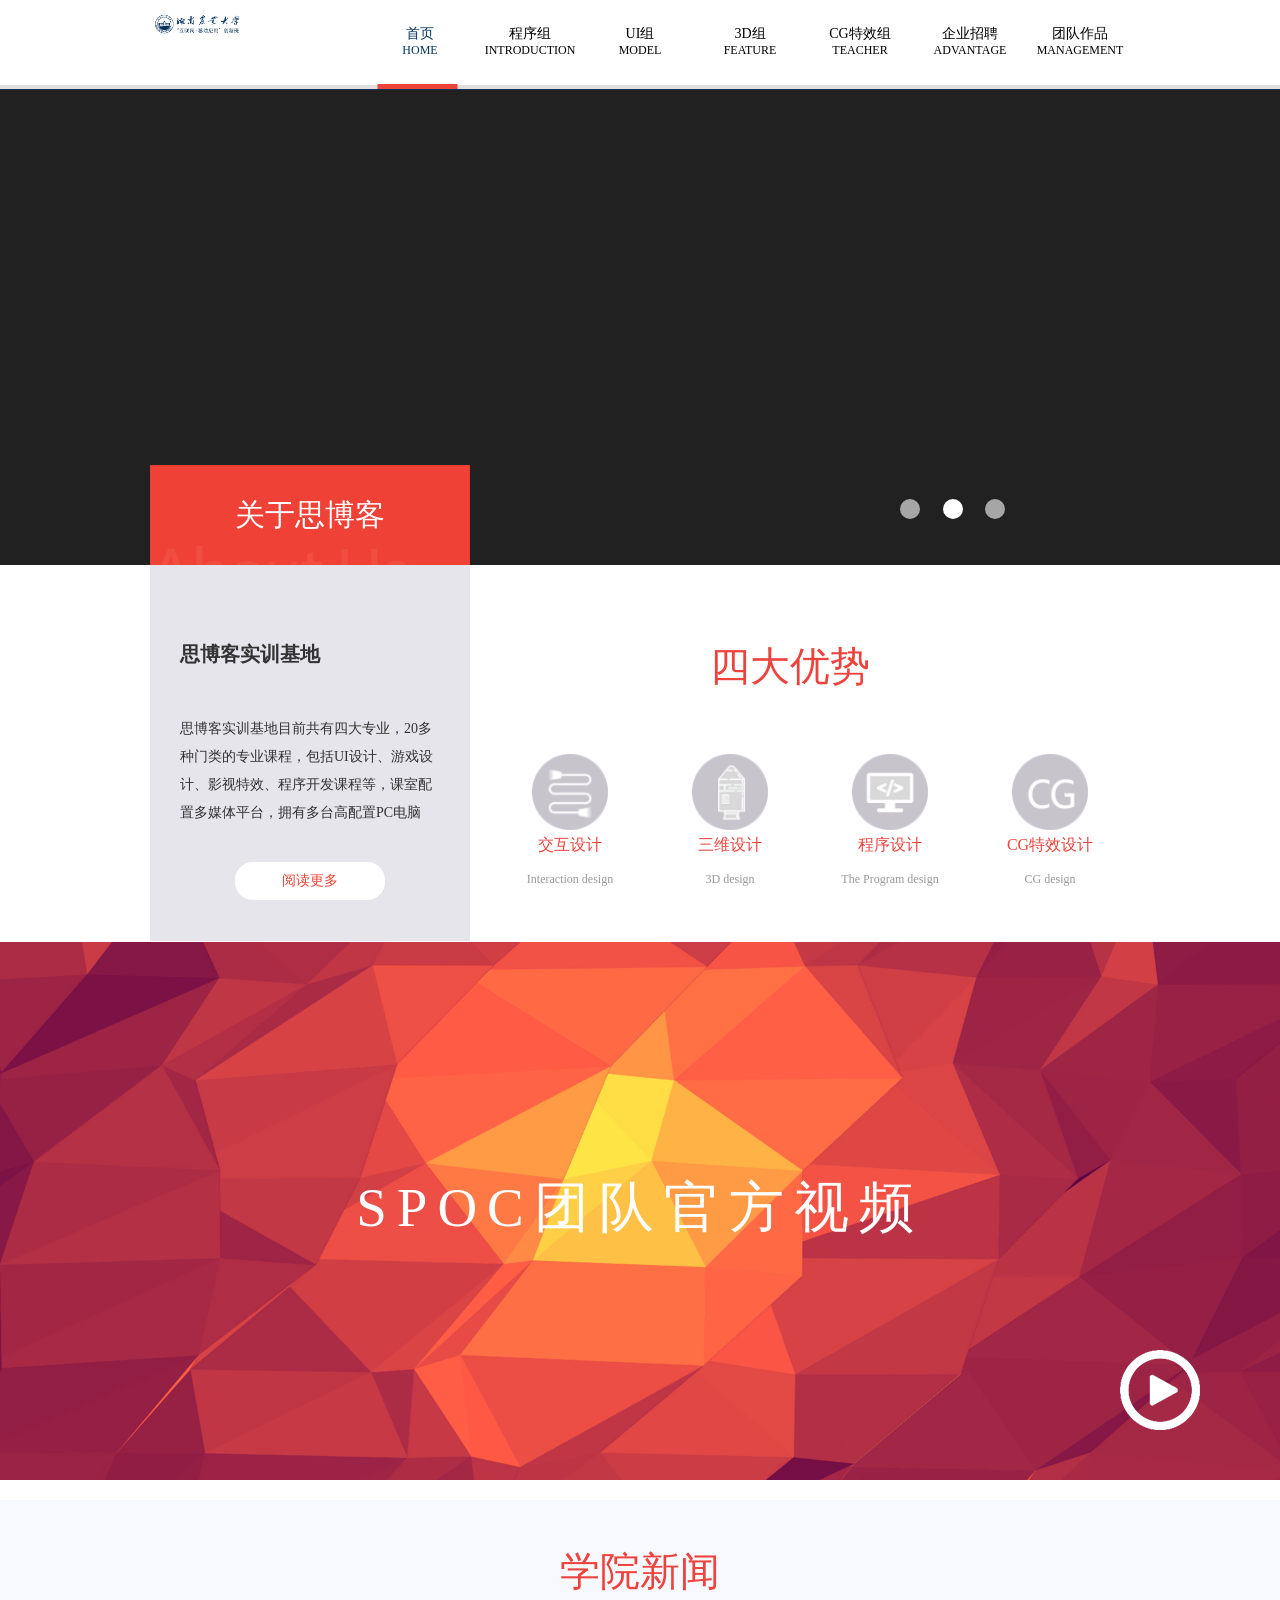
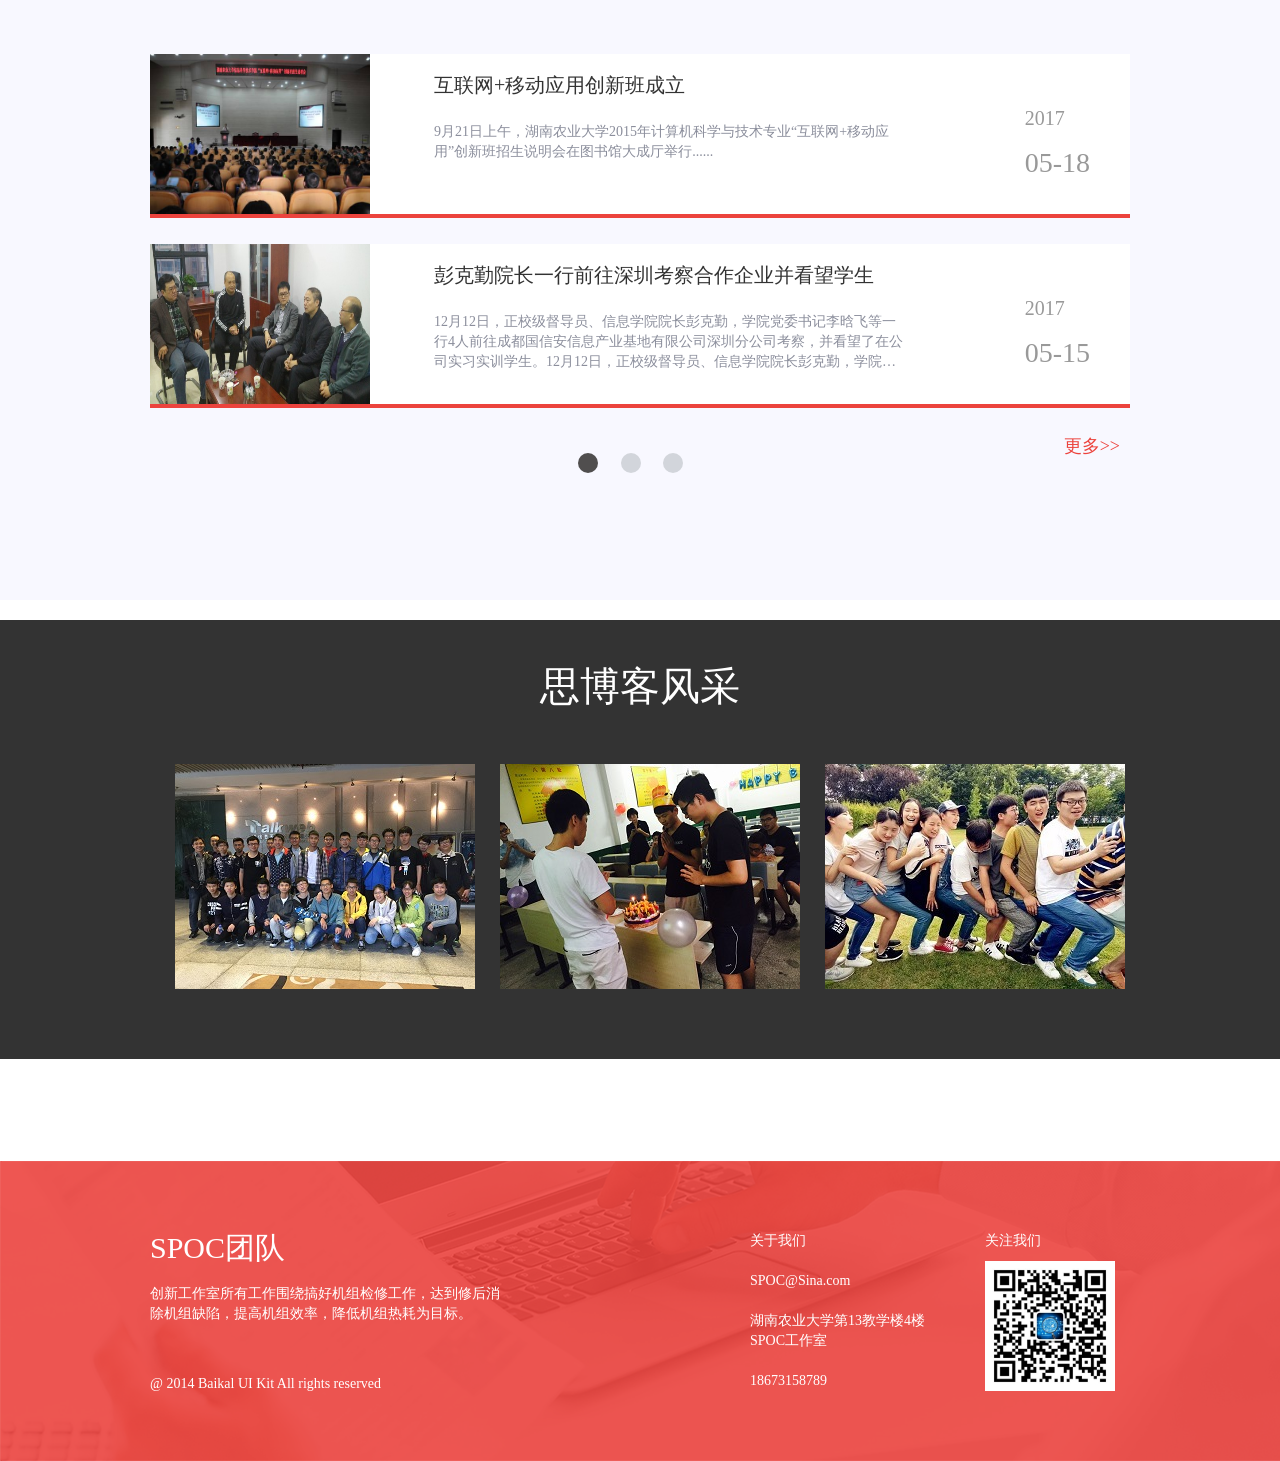
==== HTML页面/index.html @ 995c4d6b "首页（除了六大职称之外）" ====
<!DOCTYPE html>
<html>
	<head>
		<meta charset="utf-8" />
		<title>“互联网+移动应用”创新班</title>
		<link href="css/bootstrap.min.css" type="text/css" rel="stylesheet"/>
		<link href="css/video-js.min.css" type="text/css" rel="stylesheet"/>
		<link href="css/common.css" type="text/css" rel="stylesheet"/>
		<link href="css/index.css" type="text/css" rel="stylesheet"/>
	</head>
	<body>
		<div class="header">

			<div class="Indextitle" id="J_m_nav">
					<div class="cc_c">
					  <div class="logo">
						<div class="logo_bg">						  
							<img src="images/index/logo.png" width="100px">						
						</div>
					  </div>
					  <div class="menu">
						<ul>
						<li>
						  <a class="nav_stop" href="index.html">
							<span class="name_ch">首页</span>
							<span class="name_en">HOME</span>
						  </a>
						</li>
                         <li>
							<a href="#">
							  <span class="name_ch">程序组</span>
							  <span class="name_en">introduction</span>
							</a>
						  </li>
                         <li>
							<a href="#">
							  <span class="name_ch">UI组</span>
							  <span class="name_en">model</span>
							</a>
						  </li>
						<li>
							<a href="#">
							  <span class="name_ch">3D组</span>
							  <span class="name_en">feature</span>
							</a>
						  </li>							
							 <li>
							<a href="#">
						  	  <span class="name_ch">CG特效组</span>
							  <span class="name_en">teacher</span>
							</a>
						  </li>
							 <li>
							<a href="#">
						  	  <span class="name_ch">企业招聘</span>
							  <span class="name_en">advantage</span>
							</a>
						  </li>
							 <li>
							<a href="#">
						  <span class="name_ch">团队作品</span>
							  <span class="name_en">management</span>
							</a>
						  </li>						 
							  </ul>
					  </div>
					  <div class="clear"></div>
					</div>
				</div>
		</div>
        

		<!--图片轮播-->
		<div class="top banner_top_large">
			<div class=" carousel  slide" id="myCarousel">
				<ol class="carousel-indicators">
					<li data-target="#myCarousel" data-slide-to="0" class=""></li>
					<li data-target="#myCarousel" data-slide-to="1" class=""></li>
					<li data-target="#myCarousel" data-slide-to="2" class=""></li>
				</ol>
				<div class="carousel-inner">
					<div class="item  active">
						<a href="#">
							<div style="background-image:url(images/index/haibao.jpg);overflow: hidden"></div>
						</a>
					</div>
					<div class="item">
						<a href="#">
							<div style="background-image:url(images/index/haibao1.png);overflow: hidden"></div>
						</a>
					</div>
					<div class="item">
						<a href="#">
							<div style="background-image:url(images/index/haibao.jpg);overflow: hidden"></div>
						</a>
					</div>
				</div>
			</div>
		</div>
		
		<!--课程体系-->
		<div class="wrap about-hxsd">
			<div class="fl ">
				<div class="text-center aboutus">
					关于思博客
				</div>
				<div class="about-detail">
					<p class="fz20">
						思博客实训基地
					</p>
					<p class="fz14">
						思博客实训基地目前共有四大专业，20多种门类的专业课程，包括UI设计、游戏设计、影视特效、程序开发课程等，课室配置多媒体平台，拥有多台高配置PC电脑
					</p>
					<a href="#" class="radius-link center-block">阅读更多</a>
				</div>
			</div>
		</div>
		<!--<div id="Fadvantage">-->
			<div class="wrap">
				<div class="fr major">
					<h1 class="title1">四大优势</h1>
					<ul class="contentfl">
						<li class="text-center">
							<a href="html/course_feature.html"  >
								<img class="in" src="images/index/1.png" style="width:76px" alt="">
								<p>交互设计</p>
								<p>Interaction design</p>
							</a>
						</li>
						<li class="text-center">
							<a href="html/teaching-model.html"  >
								<img class="in" src="images/index/2.png" style="width:76px" alt="">
								<p>三维设计</p>
								<p>3D design</p>
							</a>
						</li>
						<li class="text-center">
							<a href="html/teachers.html"  >
								<img class="in" src="images/index/3.png" style="width:76px" alt="">
								<p>程序设计</p>
								<p>The Program design</p>
							</a>
						</li>
						<li class="text-center">
							<a href="html/employment.html"  >
								<img class="in" src="images/index/4.png" style="width:76px" alt="">
								<p>CG特效设计</p>
								<p>CG design</p>
							</a>
						</li>
					</ul>
				</div>
			</div>
		<!--</div>-->
		<!--创新班视频-->
		<div class="official-video">
			<div class="wrap text-center">
				<h1 class="title1">SPOC团队官方视频</h1>
				<a class="ma videobt" data-toggle="modal" data-target="#myModal"></a>
			</div>
		</div>
		<!--视频弹出框-->
		<div class="modal fade" id="myModal" tabindex="-1" role="dialog" aria-labelledby="myModalLabel">
		  <div class="modal-dialog" role="document">
			<div class="modal-content">
			  <div class="modal-header" style="border-bottom: none">
				<button type="button" class="close" data-dismiss="modal" aria-label="Close"><span aria-hidden="true">&times;</span></button>
			  </div>
			  <div class="modal-body text-center">
			 	 <div class="playVideo">
			 	 	 <video id="example_video_2" class="video-js vjs-default-skin vjs-big-play-centered vjs-fullscreen-control" controls ="none" width="565" height="410" poster="images/index/video.jpg" data-setup="{}">
					<source id="1" src="images/index/beginv1.0.mp4" type='video/mp4' />
					</video>
			 	 </div>
			  </div>
			</div>
		  </div>
		</div>
		
		
		<!--新闻中心-->
		<div class="campusnews">
			<div class="wrap">
			<h1 class="title1">学院新闻</h1>
			
			<div class=" carousel  slide" id="myCarousel4">
				<ol class="carousel-indicators">
					<li data-target="#myCarousel4" data-slide-to="0" class="active"></li>
					<li data-target="#myCarousel4" data-slide-to="1" class=""></li>
					<li data-target="#myCarousel4" data-slide-to="2" class=""></li>
				</ol>
				
				<div class="carousel-inner">
					<div class="item active">
						<div class="newsunit">
							<a href="html/news_3.html" >
								<img src="images/index/found.jpg" alt="" class="fl">
								<div class="fl news-text">
									<h2>互联网+移动应用创新班成立</h2>
									<p class="ct">
									9月21日上午，湖南农业大学2015年计算机科学与技术专业“互联网+移动应用”创新班招生说明会在图书馆大成厅举行......
									</p>
									
								</div>
								<div class="fr news-date">
									<p>2017</p>
									<p>05-18</p>
								</div>
								<div class="news-bottom"></div>
							</a>
						</div>
						<div class="newsunit">
							<a href="html/news_3.html" >
								<img src="images/index/research.jpg" alt="" class="fl">
								<div class="fl news-text">
									<h2>彭克勤院长一行前往深圳考察合作企业并看望学生</h2>
									<p class="ct">
									12月12日，正校级督导员、信息学院院长彭克勤，学院党委书记李晗飞等一行4人前往成都国信安信息产业基地有限公司深圳分公司考察，并看望了在公司实习实训学生。12月12日，正校级督导员、信息学院院长彭克勤，学院党委书记李晗飞等一行4人前往成都国信安信息产业基地有限公司深圳分公司考察，并看望了在公司实习实训学生。
									</p>
								</div>
								<div class="fr news-date">
									<p>2017</p>
									<p>05-15</p>
								</div>
								<div class="news-bottom"></div>
							</a>
						</div>
					</div>
					<div class="item">
						<div class="newsunit">
							<a href="html/news_3.html" >
								<img src="images/index/found.jpg" alt="" class="fl">
								<div class="fl news-text">
									<h2>互联网+移动应用创新班成立</h2>
									<p class="ct">
									9月21日上午，湖南农业大学2015年计算机科学与技术专业“互联网+移动应用”创新班招生说明会在图书馆大成厅举行......
									</p>
								</div>
								<div class="fr news-date">
									<p>2017</p>
									<p>05-06</p>
								</div>
								<div class="news-bottom"></div>
							</a>
						</div>
						<div class="newsunit">
							<a href="html/news_3.html" >
								<img src="images/index/research.jpg" alt="" class="fl">
								<div class="fl news-text">
									<h2>彭克勤院长一行前往深圳考察合作企业并看望学生</h2>
									<p class="ct">
									12月12日，正校级督导员、信息学院院长彭克勤，学院党委书记李晗飞等一行4人前往成都国信安信息产业基地有限公司深圳分公司考察，并看望了在公司实习实训学生。
									</p>
								</div>
								<div class="fr news-date">
									<p>2017</p>
									<p>05-04</p>
								</div>
								<div class="news-bottom"></div>
							</a>
						</div>
					</div>
					<div class="item">
						<div class="newsunit">
							<a href="html/news_3.html" >
								<img src="images/index/found.jpg" alt="" class="fl">
								<div class="fl news-text">
									<h2>信息学院举办2016年大学生电子商务“创新、创意及fdafas</h2>
									<p class="ct">
									9月21日上午，湖南农业大学2015年计算机科学与技术专业“互联网+移动应用”创新班招生说明会在图书馆大成厅举行......
									</p>
								</div>
								<div class="fr news-date">
									<p>2017</p>
									<p>05-06</p>
								</div>
								<div class="news-bottom"></div>
							</a>
						</div>
						<div class="newsunit">
							<a href="html/news_3.html" >
								<img src="images/index/research.jpg" alt="" class="fl">
								<div class="fl news-text">
									<h2>彭克勤院长一行前往深圳考察合作企业并看望学生</h2>
									<p class="ct">
									12月12日，正校级督导员、信息学院院长彭克勤，学院党委书记李晗飞等一行4人前往成都国信安信息产业基地有限公司深圳分公司考察，并看望了在公司实习实训学生。
									</p>
								</div>
								<div class="fr news-date">
									<p>2017</p>
									<p>05-04</p>
								</div>
								<div class="news-bottom"></div>
							</a>
						</div>
					</div>
				</div>
			</div>
			<div class="fr moreNews"><p><a href="html/news_list.html">更多&gt;&gt;</a></p></div>
		</div>
	</div>

	<!--职位人才-->
	
	<!--班级荣誉-->
	<div class="glory">
		<div class="wrap">
			<h1 class="title1 text-center">思博客风采</h1>
			<div class="contentfl">
				<div class=" carousel  slide" id="myCarousel5">
					<div class="carousel-inner">
						<div class="item  active">
							<div class="imgFloat">
								<img src="images/index/active.jpg" alt="" width="300px" height="225px;">
							</div>
							<div class="imgFloat">
								<img src="images/index/active2.jpg" alt="" width="300px">
							</div>
							<div class="imgFloat">
								<img src="images/index/active3.jpg" alt="" width="300px">
							</div>
						</div>
						<div class="item">
							<div class="imgFloat">
								<img src="images/index/active4.jpg" alt="" width="300px">
							</div>
							<div class="imgFloat">
								<img src="images/index/active5.jpg" alt="" width="300px">
							</div>
							<div class="imgFloat">
								<img src="images/index/active6.jpg" alt="" width="300px">
							</div>
							
						</div>
					</div>
				</div>
			</div>
		</div>
	</div>
	
	<!--页脚-联系我们-->
	<div class="foot">
		<div class="foot_content">
			<div class="foot_team">
				<h2>SPOC团队</h2>
				<p>创新工作室所有工作围绕搞好机组检修工作，达到修后消<br>除机组缺陷，提高机组效率，降低机组热耗为目标。</p>
				<p>@ 2014 Baikal UI Kit All rights reserved</p>
			</div>
			<div class="foot_about">
				<p>关于我们</p>
				<p>SPOC@Sina.com</p>
				<p>湖南农业大学第13教学楼4楼<br>SPOC工作室</p>
				<p>18673158789</p>
			</div>
			<div class="foot_wechart">
				<p>关注我们</p>
				<img src="images/index/ewm.png" width="130px">
			</div>
		</div>
	</div>
	</body>	
	<script src="js/jquery.min.js" type="text/javascript"></script>
	<script src="js/bootstrap.min.js" type="text/javascript"></script>
	<script src="js/video.min.js" type="text/javascript"></script>
	<script src="js/index.js" type="text/javascript"></script>
	<script>
		var myPlayer = videojs("example_video_2");
		$('#myModal').on('show.bs.modal', function (e) {
			myPlayer.player_.requestFullscreen();
			myPlayer.play();
		})
		$('#myModal').on('hidden.bs.modal', function (e) {
				myPlayer.pause();
		})	
	</script>
</html>
---- HTML页面/css/video-js.min.css ----
@charset "UTF-8";.video-js .vjs-big-play-button:before,.video-js .vjs-control:before,.video-js .vjs-modal-dialog,.vjs-modal-dialog .vjs-modal-dialog-content{position:absolute;top:0;left:0;width:100%;height:100%}.video-js .vjs-big-play-button:before,.video-js .vjs-control:before{text-align:center}@font-face{font-family:VideoJS;src:url(../font/1.5.1/VideoJS.eot?#iefix) format("eot")}@font-face{font-family:VideoJS;src:url([data-uri]) format("woff"),url([data-uri]) format("truetype");font-weight:400;font-style:normal}.vjs-icon-play,.video-js .vjs-big-play-button,.video-js .vjs-play-control{font-family:VideoJS;font-weight:400;font-style:normal}.vjs-icon-play:before,.video-js .vjs-big-play-button:before,.video-js .vjs-play-control:before{content:'\f101'}.vjs-icon-play-circle{font-family:VideoJS;font-weight:400;font-style:normal}.vjs-icon-play-circle:before{content:'\f102'}.vjs-icon-pause,.video-js .vjs-play-control.vjs-playing{font-family:VideoJS;font-weight:400;font-style:normal}.vjs-icon-pause:before,.video-js .vjs-play-control.vjs-playing:before{content:'\f103'}.vjs-icon-volume-mute,.video-js .vjs-mute-control.vjs-vol-0,.video-js .vjs-volume-menu-button.vjs-vol-0{font-family:VideoJS;font-weight:400;font-style:normal}.vjs-icon-volume-mute:before,.video-js .vjs-mute-control.vjs-vol-0:before,.video-js .vjs-volume-menu-button.vjs-vol-0:before{content:'\f104'}.vjs-icon-volume-low,.video-js .vjs-mute-control.vjs-vol-1,.video-js .vjs-volume-menu-button.vjs-vol-1{font-family:VideoJS;font-weight:400;font-style:normal}.vjs-icon-volume-low:before,.video-js .vjs-mute-control.vjs-vol-1:before,.video-js .vjs-volume-menu-button.vjs-vol-1:before{content:'\f105'}.vjs-icon-volume-mid,.video-js .vjs-mute-control.vjs-vol-2,.video-js .vjs-volume-menu-button.vjs-vol-2{font-family:VideoJS;font-weight:400;font-style:normal}.vjs-icon-volume-mid:before,.video-js .vjs-mute-control.vjs-vol-2:before,.video-js .vjs-volume-menu-button.vjs-vol-2:before{content:'\f106'}.vjs-icon-volume-high,.video-js .vjs-mute-control,.video-js .vjs-volume-menu-button{font-family:VideoJS;font-weight:400;font-style:normal}.vjs-icon-volume-high:before,.video-js .vjs-mute-control:before,.video-js .vjs-volume-menu-button:before{content:'\f107'}.vjs-icon-fullscreen-enter,.video-js .vjs-fullscreen-control{font-family:VideoJS;font-weight:400;font-style:normal}.vjs-icon-fullscreen-enter:before,.video-js .vjs-fullscreen-control:before{content:'\f108'}.vjs-icon-fullscreen-exit,.video-js.vjs-fullscreen .vjs-fullscreen-control{font-family:VideoJS;font-weight:400;font-style:normal}.vjs-icon-fullscreen-exit:before,.video-js.vjs-fullscreen .vjs-fullscreen-control:before{content:'\f109'}.vjs-icon-square{font-family:VideoJS;font-weight:400;font-style:normal}.vjs-icon-square:before{content:'\f10a'}.vjs-icon-spinner{font-family:VideoJS;font-weight:400;font-style:normal}.vjs-icon-spinner:before{content:'\f10b'}.vjs-icon-subtitles,.video-js .vjs-subtitles-button{font-family:VideoJS;font-weight:400;font-style:normal}.vjs-icon-subtitles:before,.video-js .vjs-subtitles-button:before{content:'\f10c'}.vjs-icon-captions,.video-js .vjs-captions-button{font-family:VideoJS;font-weight:400;font-style:normal}.vjs-icon-captions:before,.video-js .vjs-captions-button:before{content:'\f10d'}.vjs-icon-chapters,.video-js .vjs-chapters-button{font-family:VideoJS;font-weight:400;font-style:normal}.vjs-icon-chapters:before,.video-js .vjs-chapters-button:before{content:'\f10e'}.vjs-icon-share{font-family:VideoJS;font-weight:400;font-style:normal}.vjs-icon-share:before{content:'\f10f'}.vjs-icon-cog{font-family:VideoJS;font-weight:400;font-style:normal}.vjs-icon-cog:before{content:'\f110'}.vjs-icon-circle,.video-js .vjs-mouse-display,.video-js .vjs-play-progress,.video-js .vjs-volume-level{font-family:VideoJS;font-weight:400;font-style:normal}.vjs-icon-circle:before,.video-js .vjs-mouse-display:before,.video-js .vjs-play-progress:before,.video-js .vjs-volume-level:before{content:'\f111'}.vjs-icon-circle-outline{font-family:VideoJS;font-weight:400;font-style:normal}.vjs-icon-circle-outline:before{content:'\f112'}.vjs-icon-circle-inner-circle{font-family:VideoJS;font-weight:400;font-style:normal}.vjs-icon-circle-inner-circle:before{content:'\f113'}.vjs-icon-hd{font-family:VideoJS;font-weight:400;font-style:normal}.vjs-icon-hd:before{content:'\f114'}.vjs-icon-cancel,.video-js .vjs-control.vjs-close-button{font-family:VideoJS;font-weight:400;font-style:normal}.vjs-icon-cancel:before,.video-js .vjs-control.vjs-close-button:before{content:'\f115'}.vjs-icon-replay{font-family:VideoJS;font-weight:400;font-style:normal}.vjs-icon-replay:before{content:'\f116'}.vjs-icon-facebook{font-family:VideoJS;font-weight:400;font-style:normal}.vjs-icon-facebook:before{content:'\f117'}.vjs-icon-gplus{font-family:VideoJS;font-weight:400;font-style:normal}.vjs-icon-gplus:before{content:'\f118'}.vjs-icon-linkedin{font-family:VideoJS;font-weight:400;font-style:normal}.vjs-icon-linkedin:before{content:'\f119'}.vjs-icon-twitter{font-family:VideoJS;font-weight:400;font-style:normal}.vjs-icon-twitter:before{content:'\f11a'}.vjs-icon-tumblr{font-family:VideoJS;font-weight:400;font-style:normal}.vjs-icon-tumblr:before{content:'\f11b'}.vjs-icon-pinterest{font-family:VideoJS;font-weight:400;font-style:normal}.vjs-icon-pinterest:before{content:'\f11c'}.vjs-icon-audio-description{font-family:VideoJS;font-weight:400;font-style:normal}.vjs-icon-audio-description:before{content:'\f11d'}.video-js{display:block;vertical-align:top;box-sizing:border-box;color:#fff;background-color:#000;position:relative;padding:0;font-size:10px;line-height:1;font-weight:400;font-style:normal;font-family:Arial,Helvetica,sans-serif;-webkit-user-select:none;-moz-user-select:none;-ms-user-select:none;user-select:none}.video-js:-moz-full-screen{position:absolute}.video-js:-webkit-full-screen{width:100%!important;height:100%!important}.video-js *,.video-js :before,.video-js :after{box-sizing:inherit}.video-js ul{font-family:inherit;font-size:inherit;line-height:inherit;list-style-position:outside;margin-left:0;margin-right:0;margin-top:0;margin-bottom:0}.video-js.vjs-fluid,.video-js.vjs-16-9,.video-js.vjs-4-3{width:100%;max-width:100%;height:0}.video-js.vjs-16-9{padding-top:56.25%}.video-js.vjs-4-3{padding-top:75%}.video-js.vjs-fill{width:100%;height:100%}.video-js .vjs-tech{position:absolute;top:0;left:0;width:100%;height:100%}body.vjs-full-window{padding:0;margin:0;height:100%;overflow-y:auto}.vjs-full-window .video-js.vjs-fullscreen{position:fixed;overflow:hidden;z-index:1000;left:0;top:0;bottom:0;right:0}.video-js.vjs-fullscreen{width:100%!important;height:100%!important;padding-top:0!important}.video-js.vjs-fullscreen.vjs-user-inactive{cursor:none}.vjs-hidden{display:none!important}.video-js .vjs-offscreen{height:1px;left:-9999px;position:absolute;top:0;width:1px}.vjs-lock-showing{display:block!important;opacity:1;visibility:visible}.vjs-no-js{padding:20px;color:#fff;background-color:#000;font-size:18px;font-family:Arial,Helvetica,sans-serif;text-align:center;width:300px;height:150px;margin:0 auto}.vjs-no-js a,.vjs-no-js a:visited{color:#66A8CC}.video-js .vjs-big-play-button{font-size:3em;line-height:1.5em;height:1.5em;width:3em;display:block;position:absolute;top:10px;left:10px;padding:0;cursor:pointer;opacity:1;border:.06666em solid #fff;background-color:#2B333F;background-color:rgba(43,51,63,.7);-webkit-border-radius:.3em;-moz-border-radius:.3em;border-radius:.3em;-webkit-transition:all .4s;-moz-transition:all .4s;-o-transition:all .4s;transition:all .4s}.vjs-big-play-centered .vjs-big-play-button{top:50%;left:50%;margin-top:-.75em;margin-left:-1.5em}.video-js:hover .vjs-big-play-button,.video-js .vjs-big-play-button:focus{outline:0;border-color:#fff;background-color:#73859f;background-color:rgba(115,133,159,.5);-webkit-transition:all 0s;-moz-transition:all 0s;-o-transition:all 0s;transition:all 0s}.vjs-controls-disabled .vjs-big-play-button,.vjs-has-started .vjs-big-play-button,.vjs-using-native-controls .vjs-big-play-button,.vjs-error .vjs-big-play-button{display:none}.video-js button{background:0 0;border:0;color:inherit;display:inline-block;overflow:visible;font-size:inherit;line-height:inherit;text-transform:none;text-decoration:none;transition:none;-webkit-appearance:none;-moz-appearance:none;appearance:none}.video-js .vjs-control.vjs-close-button{cursor:pointer;height:3em;position:absolute;right:0;top:.5em;z-index:2}.vjs-menu-button{cursor:pointer}.vjs-menu .vjs-menu-content{display:block;padding:0;margin:0;overflow:auto}.vjs-scrubbing .vjs-menu-button:hover .vjs-menu{display:none}.vjs-menu li{list-style:none;margin:0;padding:.2em 0;line-height:1.4em;font-size:1.2em;text-align:center;text-transform:lowercase}.vjs-menu li:focus,.vjs-menu li:hover{outline:0;background-color:#73859f;background-color:rgba(115,133,159,.5)}.vjs-menu li.vjs-selected,.vjs-menu li.vjs-selected:focus,.vjs-menu li.vjs-selected:hover{background-color:#fff;color:#2B333F}.vjs-menu li.vjs-menu-title{text-align:center;text-transform:uppercase;font-size:1em;line-height:2em;padding:0;margin:0 0 .3em;font-weight:700;cursor:default}.vjs-menu-button-popup .vjs-menu{display:none;position:absolute;bottom:0;width:10em;left:-3em;height:0;margin-bottom:1.5em;border-top-color:rgba(43,51,63,.7)}.vjs-menu-button-popup .vjs-menu .vjs-menu-content{background-color:#2B333F;background-color:rgba(43,51,63,.7);position:absolute;width:100%;bottom:1.5em;max-height:15em}.vjs-menu-button-popup:hover .vjs-menu,.vjs-menu-button-popup .vjs-menu.vjs-lock-showing{display:block}.video-js .vjs-menu-button-inline{-webkit-transition:all .4s;-moz-transition:all .4s;-o-transition:all .4s;transition:all .4s;overflow:hidden}.video-js .vjs-menu-button-inline:before{width:2.222222222em}.video-js .vjs-menu-button-inline:hover,.video-js .vjs-menu-button-inline:focus,.video-js .vjs-menu-button-inline.vjs-slider-active,.video-js.vjs-no-flex .vjs-menu-button-inline{width:12em}.video-js .vjs-menu-button-inline.vjs-slider-active{-webkit-transition:none;-moz-transition:none;-o-transition:none;transition:none}.vjs-menu-button-inline .vjs-menu{opacity:0;height:100%;width:auto;position:absolute;left:4em;top:0;padding:0;margin:0;-webkit-transition:all .4s;-moz-transition:all .4s;-o-transition:all .4s;transition:all .4s}.vjs-menu-button-inline:hover .vjs-menu,.vjs-menu-button-inline:focus .vjs-menu,.vjs-menu-button-inline.vjs-slider-active .vjs-menu{display:block;opacity:1}.vjs-no-flex .vjs-menu-button-inline .vjs-menu{display:block;opacity:1;position:relative;width:auto}.vjs-no-flex .vjs-menu-button-inline:hover .vjs-menu,.vjs-no-flex .vjs-menu-button-inline:focus .vjs-menu,.vjs-no-flex .vjs-menu-button-inline.vjs-slider-active .vjs-menu{width:auto}.vjs-menu-button-inline .vjs-menu-content{width:auto;height:100%;margin:0;overflow:hidden}.video-js .vjs-control-bar{display:none;width:100%;position:absolute;bottom:0;left:0;right:0;height:3em;background-color:#2B333F;background-color:rgba(43,51,63,.7)}.vjs-has-started .vjs-control-bar{display:-webkit-box;display:-webkit-flex;display:-ms-flexbox;display:flex;visibility:visible;opacity:1;-webkit-transition:visibility .1s,opacity .1s;-moz-transition:visibility .1s,opacity .1s;-o-transition:visibility .1s,opacity .1s;transition:visibility .1s,opacity .1s}.vjs-has-started.vjs-user-inactive.vjs-playing .vjs-control-bar{visibility:hidden;opacity:0;-webkit-transition:visibility 1s,opacity 1s;-moz-transition:visibility 1s,opacity 1s;-o-transition:visibility 1s,opacity 1s;transition:visibility 1s,opacity 1s}.vjs-controls-disabled .vjs-control-bar,.vjs-using-native-controls .vjs-control-bar,.vjs-error .vjs-control-bar{display:none!important}.vjs-audio.vjs-has-started.vjs-user-inactive.vjs-playing .vjs-control-bar{opacity:1;visibility:visible}@media �screen{.vjs-user-inactive.vjs-playing .vjs-control-bar :before{content:""}}.vjs-has-started.vjs-no-flex .vjs-control-bar{display:table}.video-js .vjs-control{outline:0;position:relative;text-align:center;margin:0;padding:0;height:100%;width:4em;-webkit-box-flex:none;-moz-box-flex:none;-webkit-flex:none;-ms-flex:none;flex:none}.video-js .vjs-control:before{font-size:1.8em;line-height:1.67}.video-js .vjs-control:focus:before,.video-js .vjs-control:hover:before,.video-js .vjs-control:focus{text-shadow:0 0 1em #fff}.video-js .vjs-control-text{border:0;clip:rect(0 0 0 0);height:1px;margin:-1px;overflow:hidden;padding:0;position:absolute;width:1px}.vjs-no-flex .vjs-control{display:table-cell;vertical-align:middle}.video-js .vjs-custom-control-spacer{display:none}.video-js .vjs-progress-control{-webkit-box-flex:auto;-moz-box-flex:auto;-webkit-flex:auto;-ms-flex:auto;flex:auto;display:-webkit-box;display:-webkit-flex;display:-ms-flexbox;display:flex;-webkit-box-align:center;-webkit-align-items:center;-ms-flex-align:center;align-items:center;min-width:4em}.vjs-live .vjs-progress-control{display:none}.video-js .vjs-progress-holder{-webkit-box-flex:auto;-moz-box-flex:auto;-webkit-flex:auto;-ms-flex:auto;flex:auto;-webkit-transition:all .2s;-moz-transition:all .2s;-o-transition:all .2s;transition:all .2s;height:.3em}.video-js .vjs-progress-control:hover .vjs-progress-holder{font-size:1.666666666666666666em}.video-js .vjs-progress-control:hover .vjs-mouse-display:after,.video-js .vjs-progress-control:hover .vjs-play-progress:after{display:block;font-size:.6em}.video-js .vjs-progress-holder .vjs-play-progress,.video-js .vjs-progress-holder .vjs-load-progress,.video-js .vjs-progress-holder .vjs-load-progress div{position:absolute;display:block;height:.3em;margin:0;padding:0;width:0;left:0;top:0}.video-js .vjs-mouse-display:before{display:none}.video-js .vjs-play-progress{background-color:#fff}.video-js .vjs-play-progress:before{position:absolute;top:-.333333333333333em;right:-.5em;font-size:.9em}.video-js .vjs-mouse-display:after,.video-js .vjs-play-progress:after{display:none;position:absolute;top:-3.4em;right:-1.5em;font-size:.9em;color:#000;content:attr(data-current-time);padding:6px 8px 8px;background-color:#fff;background-color:rgba(255,255,255,.8);-webkit-border-radius:.3em;-moz-border-radius:.3em;border-radius:.3em}.video-js .vjs-play-progress:before,.video-js .vjs-play-progress:after{z-index:1}.video-js .vjs-load-progress{background:#bfc7d3;background:rgba(115,133,159,.5)}.video-js .vjs-load-progress div{background:#fff;background:rgba(115,133,159,.75)}.video-js.vjs-no-flex .vjs-progress-control{width:auto}.video-js .vjs-progress-control .vjs-mouse-display{display:none;position:absolute;width:1px;height:100%;background-color:#000;z-index:1}.vjs-no-flex .vjs-progress-control .vjs-mouse-display{z-index:0}.video-js .vjs-progress-control:hover .vjs-mouse-display{display:block}.video-js.vjs-user-inactive .vjs-progress-control .vjs-mouse-display,.video-js.vjs-user-inactive .vjs-progress-control .vjs-mouse-display:after{visibility:hidden;opacity:0;-webkit-transition:visibility 1s,opacity 1s;-moz-transition:visibility 1s,opacity 1s;-o-transition:visibility 1s,opacity 1s;transition:visibility 1s,opacity 1s}.video-js.vjs-user-inactive.vjs-no-flex .vjs-progress-control .vjs-mouse-display,.video-js.vjs-user-inactive.vjs-no-flex .vjs-progress-control .vjs-mouse-display:after{display:none}.video-js .vjs-progress-control .vjs-mouse-display:after{color:#fff;background-color:#000;background-color:rgba(0,0,0,.8)}.video-js .vjs-slider{outline:0;position:relative;cursor:pointer;padding:0;margin:0 .45em;background-color:#73859f;background-color:rgba(115,133,159,.5)}.video-js .vjs-slider:focus{text-shadow:0 0 1em #fff;-webkit-box-shadow:0 0 1em #fff;-moz-box-shadow:0 0 1em #fff;box-shadow:0 0 1em #fff}.video-js .vjs-mute-control,.video-js .vjs-volume-menu-button{cursor:pointer;-webkit-box-flex:none;-moz-box-flex:none;-webkit-flex:none;-ms-flex:none;flex:none}.video-js .vjs-volume-control{width:5em;-webkit-box-flex:none;-moz-box-flex:none;-webkit-flex:none;-ms-flex:none;flex:none;display:-webkit-box;display:-webkit-flex;display:-ms-flexbox;display:flex;-webkit-box-align:center;-webkit-align-items:center;-ms-flex-align:center;align-items:center}.video-js .vjs-volume-bar{margin:1.35em .45em}.vjs-volume-bar.vjs-slider-horizontal{width:5em;height:.3em}.vjs-volume-bar.vjs-slider-vertical{width:.3em;height:5em;margin:1.35em auto}.video-js .vjs-volume-level{position:absolute;bottom:0;left:0;background-color:#fff}.video-js .vjs-volume-level:before{position:absolute;font-size:.9em}.vjs-slider-vertical .vjs-volume-level{width:.3em}.vjs-slider-vertical .vjs-volume-level:before{top:-.5em;left:-.3em}.vjs-slider-horizontal .vjs-volume-level{height:.3em}.vjs-slider-horizontal .vjs-volume-level:before{top:-.3em;right:-.5em}.vjs-volume-bar.vjs-slider-vertical .vjs-volume-level{height:100%}.vjs-volume-bar.vjs-slider-horizontal .vjs-volume-level{width:100%}.vjs-menu-button-popup.vjs-volume-menu-button .vjs-menu{display:block;width:0;height:0;border-top-color:transparent}.vjs-menu-button-popup.vjs-volume-menu-button-vertical .vjs-menu{left:.5em;height:8em}.vjs-menu-button-popup.vjs-volume-menu-button-horizontal .vjs-menu{left:-2em}.vjs-menu-button-popup.vjs-volume-menu-button .vjs-menu-content{height:0;width:0;overflow-x:hidden;overflow-y:hidden}.vjs-volume-menu-button-vertical:hover .vjs-menu-content,.vjs-volume-menu-button-vertical:focus .vjs-menu-content,.vjs-volume-menu-button-vertical.vjs-slider-active .vjs-menu-content,.vjs-volume-menu-button-vertical .vjs-lock-showing .vjs-menu-content{height:8em;width:2.9em}.vjs-volume-menu-button-horizontal:hover .vjs-menu-content,.vjs-volume-menu-button-horizontal:focus .vjs-menu-content,.vjs-volume-menu-button-horizontal .vjs-slider-active .vjs-menu-content,.vjs-volume-menu-button-horizontal .vjs-lock-showing .vjs-menu-content{height:2.9em;width:8em}.vjs-volume-menu-button.vjs-menu-button-inline .vjs-menu-content{background-color:transparent!important}.vjs-poster{display:inline-block;vertical-align:middle;background-repeat:no-repeat;background-position:50% 50%;background-size:contain;cursor:pointer;margin:0;padding:0;position:absolute;top:0;right:0;bottom:0;left:0;height:100%}.vjs-poster img{display:block;vertical-align:middle;margin:0 auto;max-height:100%;padding:0;width:100%}.vjs-has-started .vjs-poster{display:none}.vjs-audio.vjs-has-started .vjs-poster{display:block}.vjs-controls-disabled .vjs-poster{display:none}.vjs-using-native-controls .vjs-poster{display:none}.video-js .vjs-live-control{display:-webkit-box;display:-webkit-flex;display:-ms-flexbox;display:flex;-webkit-box-align:flex-start;-webkit-align-items:flex-start;-ms-flex-align:flex-start;align-items:flex-start;-webkit-box-flex:auto;-moz-box-flex:auto;-webkit-flex:auto;-ms-flex:auto;flex:auto;font-size:1em;line-height:3em}.vjs-no-flex .vjs-live-control{display:table-cell;width:auto;text-align:left}.video-js .vjs-time-control{-webkit-box-flex:none;-moz-box-flex:none;-webkit-flex:none;-ms-flex:none;flex:none;font-size:1em;line-height:3em;min-width:2em;width:auto;padding-left:1em;padding-right:1em}.vjs-live .vjs-time-control{display:none}.video-js .vjs-current-time,.vjs-no-flex .vjs-current-time{display:none}.video-js .vjs-duration,.vjs-no-flex .vjs-duration{display:none}.vjs-time-divider{display:none;line-height:3em}.vjs-live .vjs-time-divider{display:none}.video-js .vjs-play-control{cursor:pointer;-webkit-box-flex:none;-moz-box-flex:none;-webkit-flex:none;-ms-flex:none;flex:none}.vjs-text-track-display{position:absolute;bottom:3em;left:0;right:0;top:0;pointer-events:none}.video-js.vjs-user-inactive.vjs-playing .vjs-text-track-display{bottom:1em}.video-js .vjs-text-track{font-size:1.4em;text-align:center;margin-bottom:.1em;background-color:#000;background-color:rgba(0,0,0,.5)}.vjs-subtitles{color:#fff}.vjs-captions{color:#fc6}.vjs-tt-cue{display:block}video::-webkit-media-text-track-display{-moz-transform:translateY(-3em);-ms-transform:translateY(-3em);-o-transform:translateY(-3em);-webkit-transform:translateY(-3em);transform:translateY(-3em)}.video-js.vjs-user-inactive.vjs-playing video::-webkit-media-text-track-display{-moz-transform:translateY(-1.5em);-ms-transform:translateY(-1.5em);-o-transform:translateY(-1.5em);-webkit-transform:translateY(-1.5em);transform:translateY(-1.5em)}.video-js .vjs-fullscreen-control{cursor:pointer;-webkit-box-flex:none;-moz-box-flex:none;-webkit-flex:none;-ms-flex:none;flex:none}.vjs-playback-rate .vjs-playback-rate-value{font-size:1.5em;line-height:2;position:absolute;top:0;left:0;width:100%;height:100%;text-align:center}.vjs-playback-rate .vjs-menu{width:4em;left:0}.vjs-error .vjs-error-display .vjs-modal-dialog-content{font-size:1.4em;text-align:center}.vjs-error .vjs-error-display:before{color:#fff;content:'X';font-family:Arial,Helvetica,sans-serif;font-size:4em;left:0;line-height:1;margin-top:-.5em;position:absolute;text-shadow:.05em .05em .1em #000;text-align:center;top:50%;vertical-align:middle;width:100%}.vjs-loading-spinner{display:none;position:absolute;top:50%;left:50%;margin:-25px 0 0 -25px;opacity:.85;text-align:left;border:6px solid rgba(43,51,63,.7);box-sizing:border-box;background-clip:padding-box;width:50px;height:50px;border-radius:25px}.vjs-seeking .vjs-loading-spinner,.vjs-waiting .vjs-loading-spinner{display:block}.vjs-loading-spinner:before,.vjs-loading-spinner:after{content:"";position:absolute;margin:-6px;box-sizing:inherit;width:inherit;height:inherit;border-radius:inherit;opacity:1;border:inherit;border-color:transparent;border-top-color:#fff}.vjs-seeking .vjs-loading-spinner:before,.vjs-seeking .vjs-loading-spinner:after,.vjs-waiting .vjs-loading-spinner:before,.vjs-waiting .vjs-loading-spinner:after{-webkit-animation:vjs-spinner-spin 1.1s cubic-bezier(0.6,.2,0,.8) infinite,vjs-spinner-fade 1.1s linear infinite;animation:vjs-spinner-spin 1.1s cubic-bezier(0.6,.2,0,.8) infinite,vjs-spinner-fade 1.1s linear infinite}.vjs-seeking .vjs-loading-spinner:before,.vjs-waiting .vjs-loading-spinner:before{border-top-color:#fff}.vjs-seeking .vjs-loading-spinner:after,.vjs-waiting .vjs-loading-spinner:after{border-top-color:#fff;-webkit-animation-delay:.44s;animation-delay:.44s}@keyframes vjs-spinner-spin{100%{transform:rotate(360deg)}}@-webkit-keyframes vjs-spinner-spin{100%{-webkit-transform:rotate(360deg)}}@keyframes vjs-spinner-fade{0%{border-top-color:#73859f}20%{border-top-color:#73859f}35%{border-top-color:#fff}60%{border-top-color:#73859f}100%{border-top-color:#73859f}}@-webkit-keyframes vjs-spinner-fade{0%{border-top-color:#73859f}20%{border-top-color:#73859f}35%{border-top-color:#fff}60%{border-top-color:#73859f}100%{border-top-color:#73859f}}.vjs-chapters-button .vjs-menu{left:-10em;width:0}.vjs-chapters-button .vjs-menu ul{width:24em}.video-js.vjs-layout-tiny:not(.vjs-fullscreen) .vjs-custom-control-spacer{-webkit-box-flex:auto;-moz-box-flex:auto;-webkit-flex:auto;-ms-flex:auto;flex:auto}.video-js.vjs-layout-tiny:not(.vjs-fullscreen).vjs-no-flex .vjs-custom-control-spacer{width:auto}.video-js.vjs-layout-tiny:not(.vjs-fullscreen) .vjs-current-time,.video-js.vjs-layout-tiny:not(.vjs-fullscreen) .vjs-time-divider,.video-js.vjs-layout-tiny:not(.vjs-fullscreen) .vjs-duration,.video-js.vjs-layout-tiny:not(.vjs-fullscreen) .vjs-remaining-time,.video-js.vjs-layout-tiny:not(.vjs-fullscreen) .vjs-playback-rate,.video-js.vjs-layout-tiny:not(.vjs-fullscreen) .vjs-progress-control,.video-js.vjs-layout-tiny:not(.vjs-fullscreen) .vjs-mute-control,.video-js.vjs-layout-tiny:not(.vjs-fullscreen) .vjs-volume-control,.video-js.vjs-layout-tiny:not(.vjs-fullscreen) .vjs-volume-menu-button,.video-js.vjs-layout-tiny:not(.vjs-fullscreen) .vjs-chapters-button,.video-js.vjs-layout-tiny:not(.vjs-fullscreen) .vjs-captions-button,.video-js.vjs-layout-tiny:not(.vjs-fullscreen) .vjs-subtitles-button{display:none}.video-js.vjs-layout-x-small:not(.vjs-fullscreen) .vjs-current-time,.video-js.vjs-layout-x-small:not(.vjs-fullscreen) .vjs-time-divider,.video-js.vjs-layout-x-small:not(.vjs-fullscreen) .vjs-duration,.video-js.vjs-layout-x-small:not(.vjs-fullscreen) .vjs-remaining-time,.video-js.vjs-layout-x-small:not(.vjs-fullscreen) .vjs-playback-rate,.video-js.vjs-layout-x-small:not(.vjs-fullscreen) .vjs-mute-control,.video-js.vjs-layout-x-small:not(.vjs-fullscreen) .vjs-volume-control,.video-js.vjs-layout-x-small:not(.vjs-fullscreen) .vjs-volume-menu-button,.video-js.vjs-layout-x-small:not(.vjs-fullscreen) .vjs-chapters-button,.video-js.vjs-layout-x-small:not(.vjs-fullscreen) .vjs-captions-button,.video-js.vjs-layout-x-small:not(.vjs-fullscreen) .vjs-subtitles-button{display:none}.video-js.vjs-layout-small:not(.vjs-fullscreen) .vjs-current-time,.video-js.vjs-layout-small:not(.vjs-fullscreen) .vjs-time-divider,.video-js.vjs-layout-small:not(.vjs-fullscreen) .vjs-duration,.video-js.vjs-layout-small:not(.vjs-fullscreen) .vjs-remaining-time,.video-js.vjs-layout-small:not(.vjs-fullscreen) .vjs-playback-rate,.video-js.vjs-layout-small:not(.vjs-fullscreen) .vjs-mute-control,.video-js.vjs-layout-small:not(.vjs-fullscreen) .vjs-volume-control,.video-js.vjs-layout-small:not(.vjs-fullscreen) .vjs-chapters-button,.video-js.vjs-layout-small:not(.vjs-fullscreen) .vjs-captions-button,.video-js.vjs-layout-small:not(.vjs-fullscreen) .vjs-subtitles-button{display:none}.vjs-caption-settings{position:relative;top:1em;background-color:#2B333F;background-color:rgba(43,51,63,.75);color:#fff;margin:0 auto;padding:.5em;height:15em;font-size:12px;width:40em}.vjs-caption-settings .vjs-tracksettings{top:0;bottom:2em;left:0;right:0;position:absolute;overflow:auto}.vjs-caption-settings .vjs-tracksettings-colors,.vjs-caption-settings .vjs-tracksettings-font{float:left}.vjs-caption-settings .vjs-tracksettings-colors:after,.vjs-caption-settings .vjs-tracksettings-font:after,.vjs-caption-settings .vjs-tracksettings-controls:after{clear:both}.vjs-caption-settings .vjs-tracksettings-controls{position:absolute;bottom:1em;right:1em}.vjs-caption-settings .vjs-tracksetting{margin:5px;padding:3px;min-height:40px}.vjs-caption-settings .vjs-tracksetting label{display:block;width:100px;margin-bottom:5px}.vjs-caption-settings .vjs-tracksetting span{display:inline;margin-left:5px}.vjs-caption-settings .vjs-tracksetting>div{margin-bottom:5px;min-height:20px}.vjs-caption-settings .vjs-tracksetting>div:last-child{margin-bottom:0;padding-bottom:0;min-height:0}.vjs-caption-settings label>input{margin-right:10px}.vjs-caption-settings input[type=button]{width:40px;height:40px}.video-js .vjs-modal-dialog{background:rgba(0,0,0,.8);background:-webkit-linear-gradient(-90deg,rgba(0,0,0,.8),rgba(255,255,255,0));background:linear-gradient(180deg,rgba(0,0,0,.8),rgba(255,255,255,0))}.vjs-modal-dialog .vjs-modal-dialog-content{font-size:1.2em;line-height:1.5;padding:20px 24px;z-index:1}
---- HTML页面/css/common.css ----
body {
    font-family: "Microsoft Yahei";
    font-size: 14px;
    line-height: 1.42857143;
	color: #333;}
a {
	transition:all 0.3s;
	text-decoration:none;
	color:#333333;
}
a:active, a:hover {
	outline: 0;
	color:#ec433d;
	text-decoration: underline;
    transition:all 0.3s;
}
a:hover{
	text-decoration: none;
}
.header {
    background: #fff;
    height: 85px;
}

.fr {
    float: right;
}
.fl{
	float: left;
}
ul {
    list-style: none;
}
.flul li, .contentfl li {
    float: left;
}
.top{
	margin: auto;
	background: #212121;
	line-height: 40px;
}
.Indextitle { 
	width: 100%; 
	height: 90px; 
	margin: 0 auto; 
	background: rgba(255, 255,255, 0.65)!important; 
	filter: Alpha(opacity=85); background: #fff; /*　使用IE专属滤镜实现IE背景透明*/ 
	position: absolute; 
	z-index: 999;  
	border-bottom: 1px solid #02335b; 
}
.cc_c { 
	width:980px; 
	height: auto; 
	margin: 0 auto; 
}
.welcome { 
	width: auto; 
	float: left; 
	line-height: 40px; 
	font-size: 12px; 
	color: #fff; 
}
.call_header { 
	width: auto; 
	float: right; 
	text-align: right; 
	font-size: 14px; 
	line-height: 40px; 
	color: #fff; 
}
.call_header b { 
	color: #0585ea; 
}
.logo { 
	float: left; 
	position: relative; 
	padding-top: 10px;
}
.menu { 
	float: right; 
}
.menu ul { 
	margin: 0px;
	padding: 0px; 
}
.menu ul li { 
	width: 110px; 
	height: 110px; 
	float: left; 
	padding: 0px; 
}
.menu ul li a:link, .menu ul li a:visited { 
	width: 115px; 
	height: 89px; 
	color: #000; 
	display: block; 
	padding: 20px 0px; 
}
.menu ul li a:hover, .menu ul li .nav_stop { 
	width: 115px; 
	height: 89px; 
	padding: 20px 0px;
	background:url(../images/menu_hover_bg.png) bottom no-repeat;
	color: #02335b !important; 
	display: block; 
}
.menu ul li span { 
	width: 120px; 
	float: left; 
	text-align: center; 
	padding-top: 6px; 
}
.name_ch { 
	width: 120px; 
	height: 16px; 
	line-height: 16px; 
	padding-top: 60px; 
	font-size: 14px; 
}
.name_en { 
	width: 120px; 
	height: 16px; 
	line-height: 16px; 
	font-size: 12px;
	text-transform:Uppercase; 	
}
#J_m_nav{
	 background:rgba(255, 255,255, 0.85)!important;
     filter:Alpha(opacity=85); background:#fff;
}
.nav_fixed { 
	height: 90px; 
	position: fixed; 
	background: rgba(255, 255,255, 1)!important; 
	filter: Alpha(opacity=100); background: #fff; /*　使用IE专属滤镜实现IE背景透明*/ 
	}
---- HTML页面/css/index.css ----
.about-hxsd {
    position: relative;
}
.about-hxsd .fl {
    position: absolute;
    top: -100px;
    left: 0;
    width: 320px;
}
.hoverimg:hover .on{
	display: inline;
}
.hoverimg:hover .in{
	display: none;
}
#Fadvantage{
	color: #fff;
	width: 100%;
	height: 370px;
	background: url(../images/index/adbg.png);
}
.wrap {
    width: 980px;
    margin: 0 auto;
    zoom: 1;
}
.wrap::after{
	clear: both;
	content: ".";
	display: block;
	height: 0;
	visibility: hidden;
}
.about-hxsd .aboutus {
    width: 320px;
    height: 100px;
    background: url(../images/index/aboutus.png);
    color: #fff;
    font-size: 30px;
    line-height: 100px;
}
.about-hxsd .about-detail {
    box-sizing: border-box;
    padding: 75px 30px 5px;
    background: #e7e5ec;
	height: 376px;
}
.radius-link {
    border-radius: 18px;
    width: 150px;
    height: 38px;
    line-height: 38px;
    text-align: center;
    display: block;
    background: #fff;
    color: #ef4136;
	margin-top: 30px;
}
.about-hxsd .radius-link:hover{
	background: #ef4136;
	color: #fff;
}
.major {
    width: 680px;
    padding: 0 0 88px 0;
}
.major .title1 {
	 font-family: "Microsoft Yahei";
    padding: 60px 0 0 0;
}
.major li p:nth-of-type(1) {
	color: #ec433d;
    font-size: 16px;
    padding: 4px 0;
}
.major li p:nth-of-type(2) {
    font-size: 12px;
    color: #999;
}
.title1 {
	 font-family: "Microsoft Yahei";
	color: #ec433d;
    font-size: 40px;
    text-align: center;
}
.major li {
	font-family: "Microsoft Yahei";
    width: 160px;
    margin: 55px 0 0 0px;
    height: 100px;
}
/*.major li a{
   color: #fff;
}*/
.flul li, .contentfl li {
    float: left;
}
.fz20{
	font-size: 20px;
	font-weight: bold;
}
.about-hxsd .about-detail .fz14 {
    line-height: 28px;
    padding: 36px 0 5px;
}
.about-hxsd .about-detail .fz16 {
    line-height: 28px;
    padding-bottom: 10px;
	text-align: right;
}
.about-hxsd .about-detail .fz16 a{
    color: #ec433d;
}
.official-video {
    background: center top;
	background-size: cover;
	background-image: url(../images/index/BG.png);
    width: 100%;
    height: 538px;
	position: relative;
}
.official-video .wrap {
    padding: 176px;
}
.official-video .title1 {
    font-size: 55px;
	letter-spacing: 10px;
    color: #fff;
    line-height: 140px;
}
.official-video a {
	position: absolute;
	right: 80px;
	bottom: 50px;
    display: block;
    width: 80px;
    height: 80px;
    background: url(../images/index/videobt1.png);
    cursor: pointer;
}
.ma {
    margin: 0 auto;
}
a{
    color: #333;
    text-decoration: none;
}
a:hover{
	text-decoration: none;
}
.hoverimg .on{
	display: none;
}
.campusnews{
	background:#f8f8ff;
	padding: 0 0 130px 0;
}
.campusnews .title1{
	padding: 50px 0;
}
.newsunit{
	height: 160px;
	background: #fff;
	position: relative;
	margin-bottom: 30px;
}
.newsunit img{
	width: 220px;
	height: 160px;
	margin-right: 64px;
}
.newsunit .news-text{
	width: 470px;
}
.newsunit .news-text h2{
	color: #333;
	font-size: 20px;
	overflow: hidden;
    white-space: nowrap;
    text-overflow: ellipsis;
}
.newsunit .news-text p{
	color: #8b8e9c;
	padding: 16px 0 0 0;
}
.newsunit .fr{
	margin:50px 40px 0 0;
	color: #fff;
}
.newsunit .news-date p:nth-of-type(1){
	font-size: 20px;
	color:#999999;
}
.newsunit .news-date p:nth-of-type(2){
	font-size: 28px;
	color: #999999;
}
.newsunit .news-bottom{
	height: 4px;
	background: #ec433d;
	width: 100%;
	top: 160px;
	position: absolute;
}
.newsunit:hover .news-bottom{
	animation:slideLeft 1s;
	animation-fill-mode: forwards;
}
@keyframes slideLeft{
	from{width:0;}to{width:100%;}
}
.campusnews .carousel-indicators{
	bottom: -55px;
}
.campusnews .carousel-indicators li{
	width: 20px;
	height: 20px;
	margin:0 19px 0 0;
	background:#d2d5db;
	border: 0;}
.campusnews .carousel-indicators .active{
	background: #504e4e;
}

.glory {
    background: #333333 none repeat scroll 0 0;
    padding: 0 0 70px;
}
.glory .title1 {
    color: #fff;
    padding: 45px 0;
}

.clear {
    display: block;
}
.banner_top_large .carousel{
	overflow: hidden;
	height: 480px;
	min-width: 100%;
	text-align: center;
}
.banner_top_large .carousel-inner>.item>img,.banner_top_large .carousel-inner>.item>a>img{
	height: 100%;
}
.banner_top_large .carousel-inner{
	height:480px;
}
.banner_top_large .carousel-inner .item div{
	background-position: center bottom;
	height: 480px;
	display: block;
	background-repeat: no-repeat;
	overflow: hidden;
}
.banner_top_large .carousel-indicators{
	text-align: right;
}
.banner_top_large .carousel-indicators li{
	width: 20px;
	height: 20px;
	background:rgba(255,255,255,.6);
	border: 0;
	border-radius: 50%;
	margin:0  19px 0 0;
	text-indent: 0;
}
.banner_top_large .carousel-indicators .active{
	background: #fff;
}
.banner_top_large .carousel ol li{
	*display: inline;
}
.imgFloat{
	float: left;
	margin-left: 25px;
}

.playVideo{
	margin: 0 auto;
	margin-bottom: 30px;
}
.environment{
	width: 1000px;
	height: 480px;
}
.learnRow{
	clear: both;
}
.learnRow div{
	width: 200px;
	height: 160px;
	margin: 0px;
	padding: 0px;
	border: none;
	float: left;
}
.moreNews{
	margin-right: 10px;
}
.moreNews a{
	color: #ec433d;
	font-size: 18px;
}
.waiting{
	height: 112px;
	line-height: 112px;
	padding-left: 40px;
}
.ct{
	overflow:hidden; 
	text-overflow:ellipsis;
	display:-webkit-box; 
	-webkit-box-orient:vertical;
	-webkit-line-clamp:3; 
}
.foot{
	width: 100%;
	height: 300px;
	background: url(../images/index/foot.png);
	background-size: cover;
	margin-top: 8%;
}
.foot_content{
	text-align: left;
	padding-top: 50px;
	width: 980px;
	margin: auto;
	color: #fff;
}
.foot_content p{
	margin-top: 20px;
}
.foot_team{
	float: left;
}
.foot_team p:nth-of-type(2){
	margin-top: 50px;
}
.foot_about{
	float: left;
	margin-left: 250px;
}
.foot_wechart{
	float: left;
	margin-left: 60px;
}
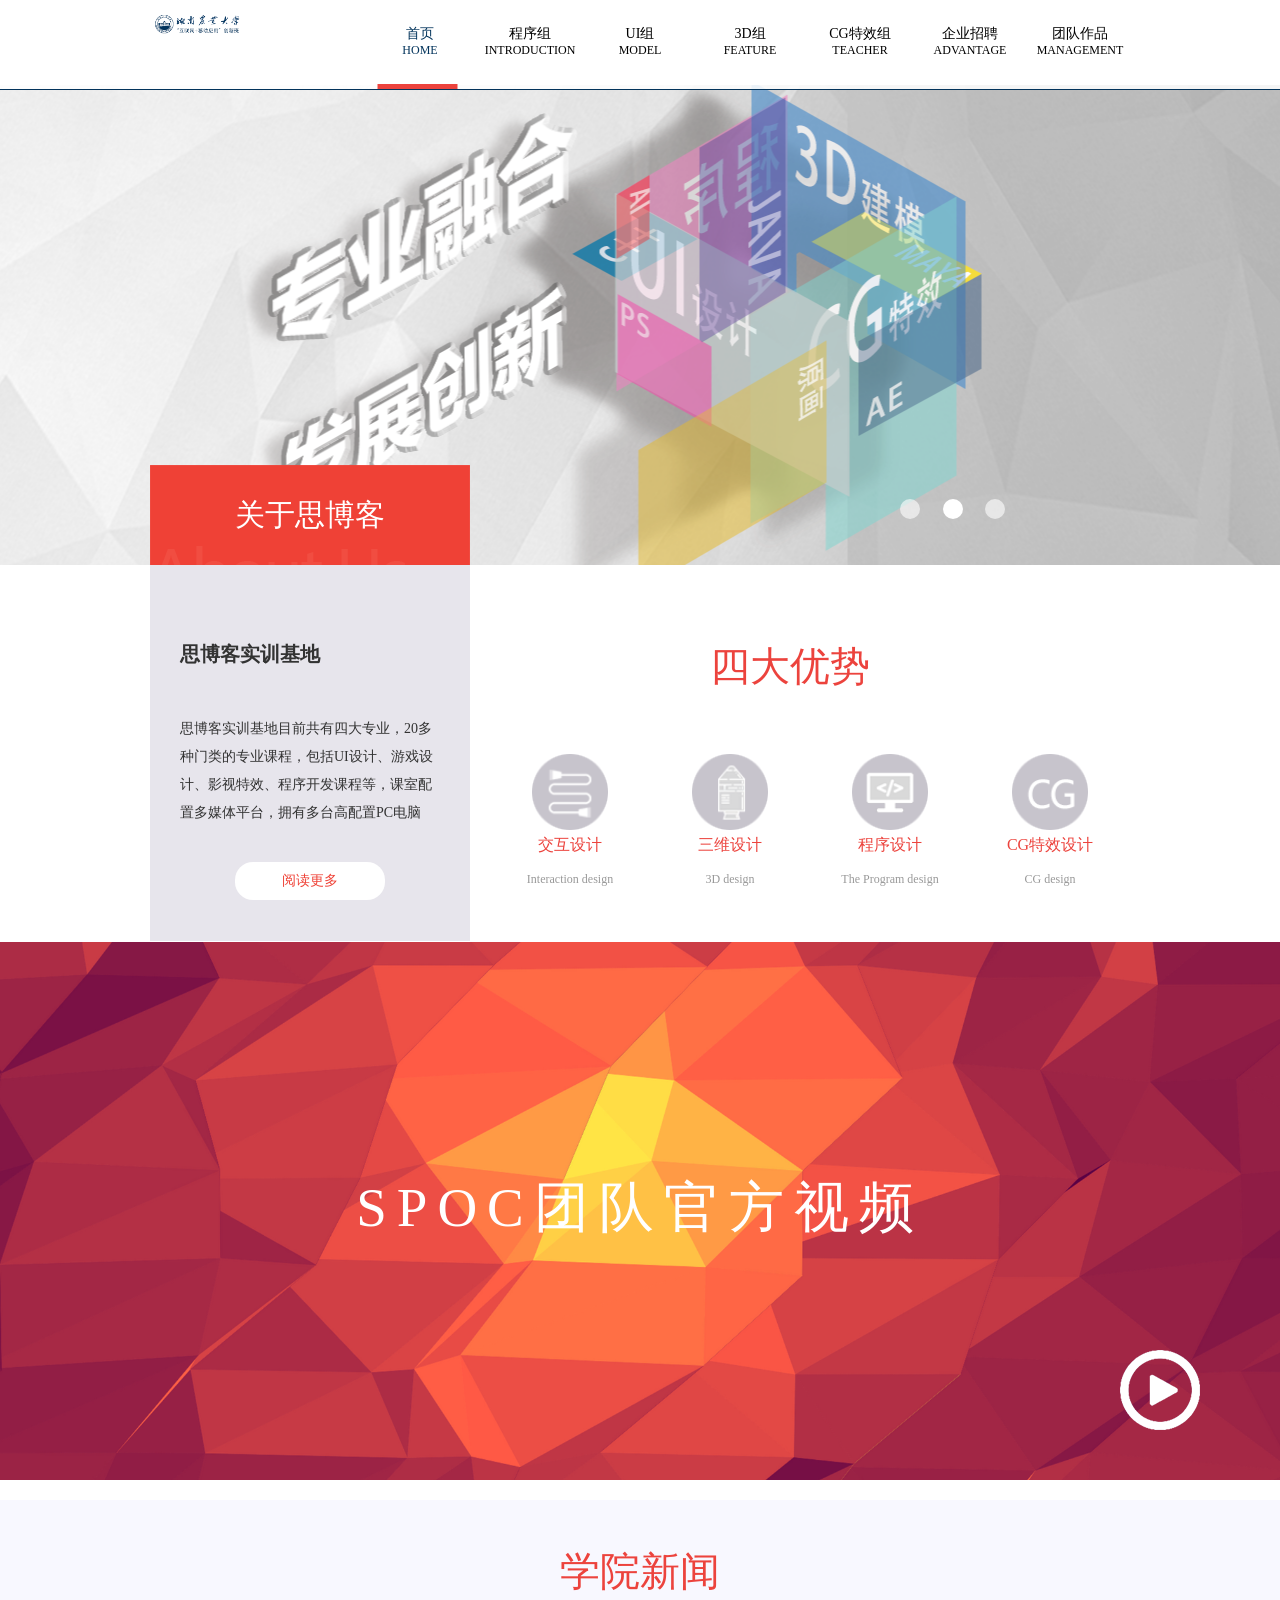
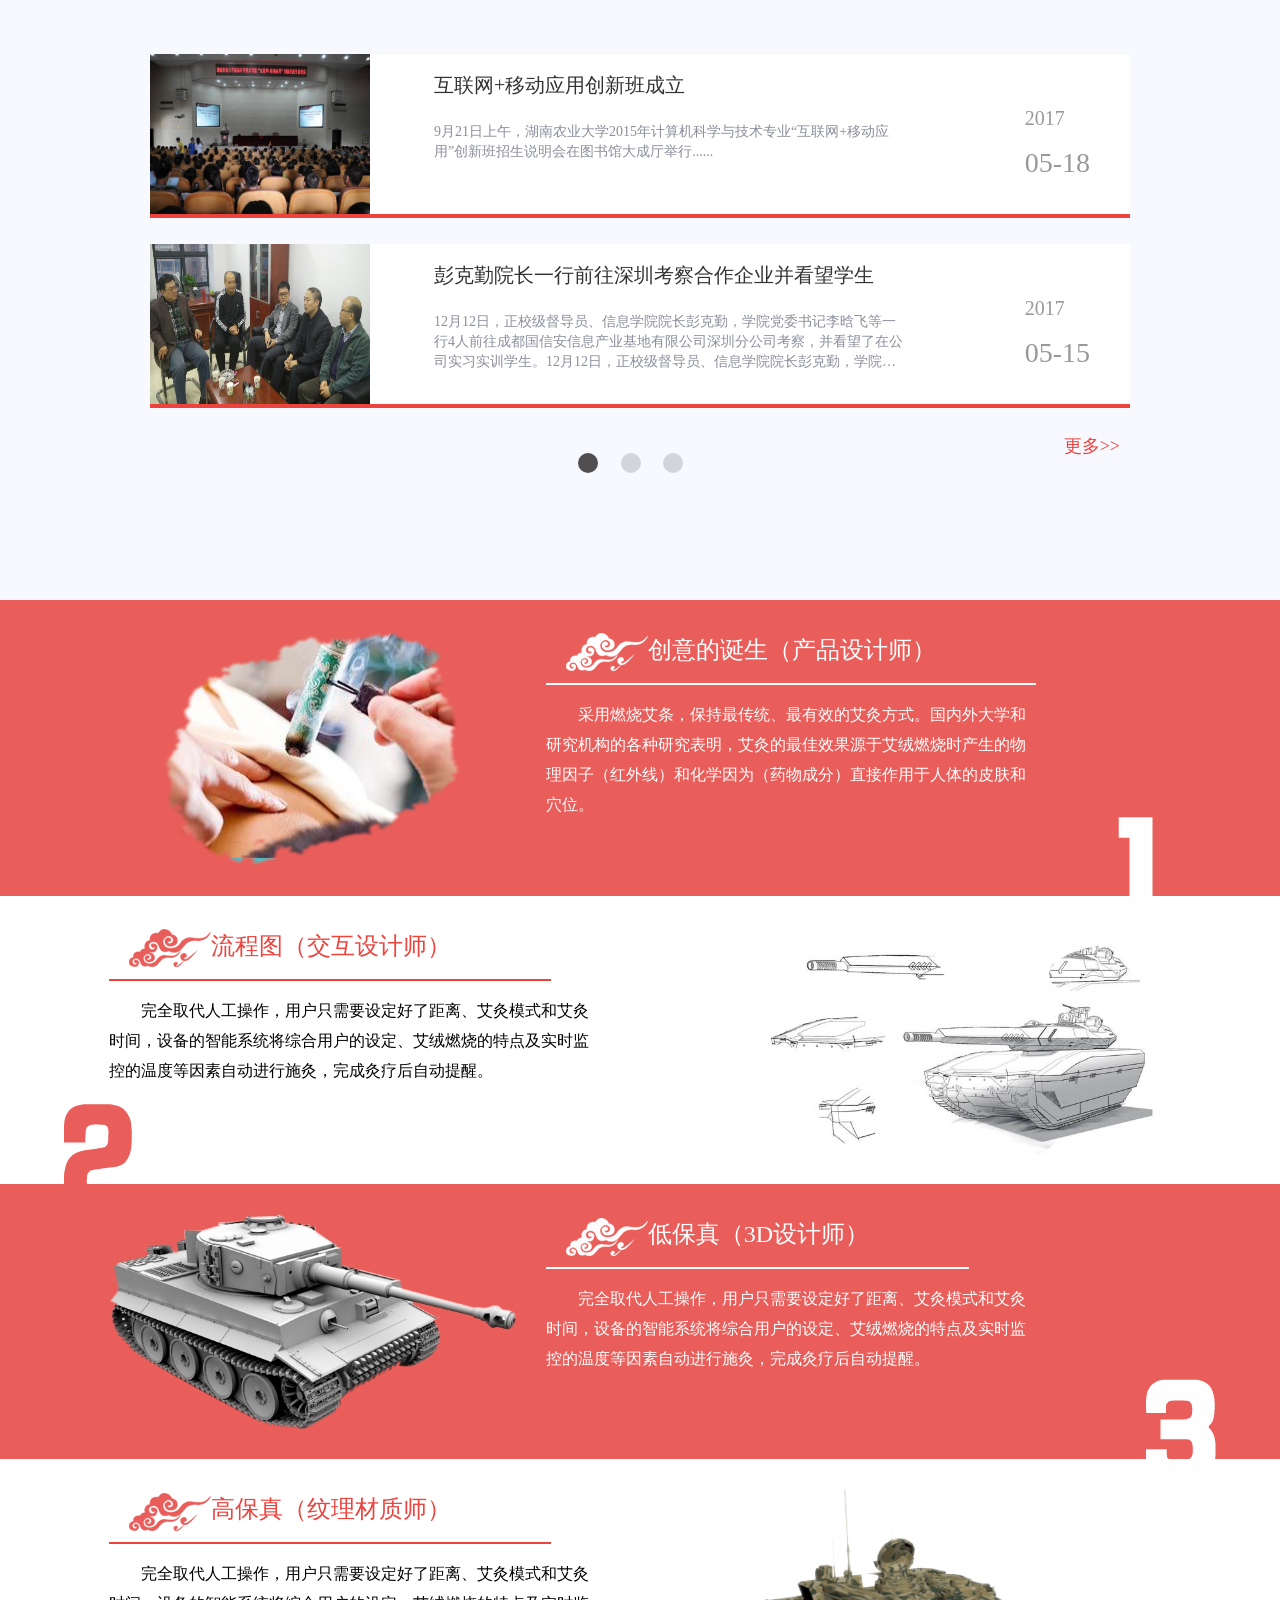
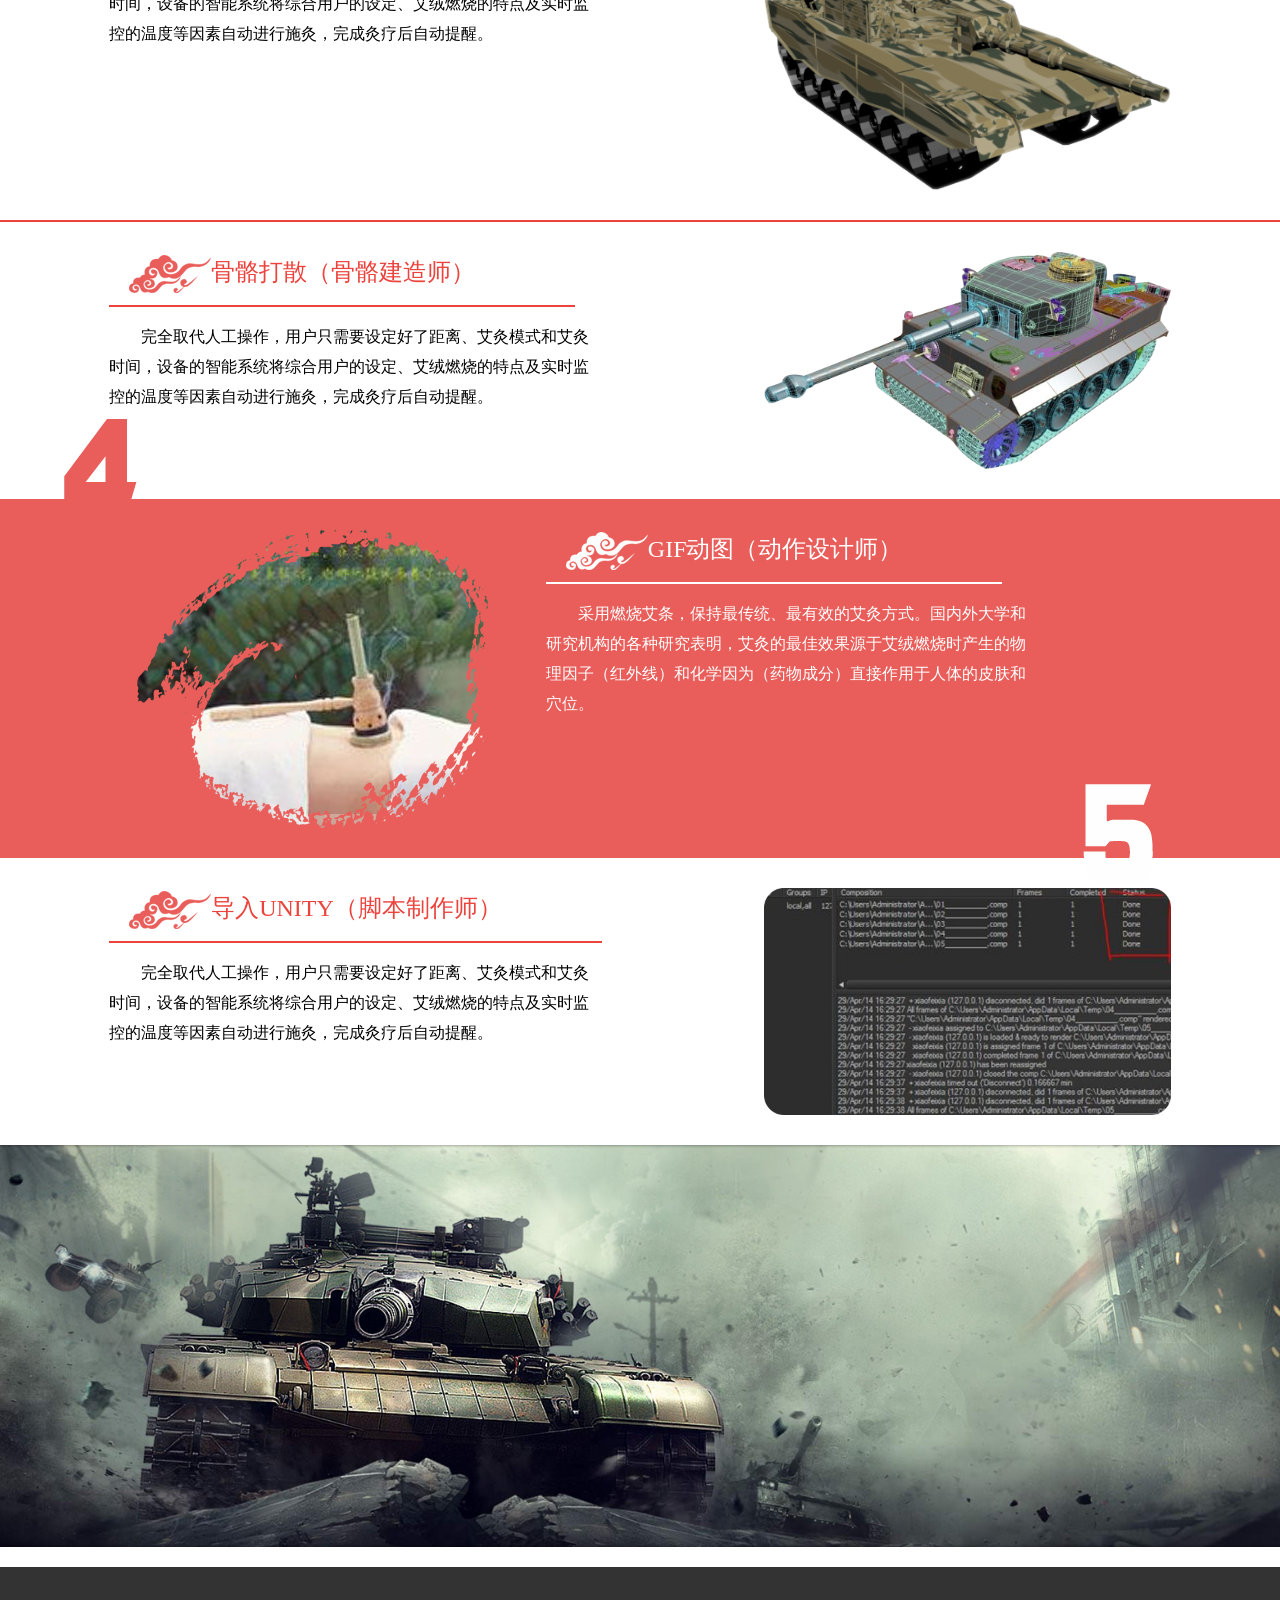
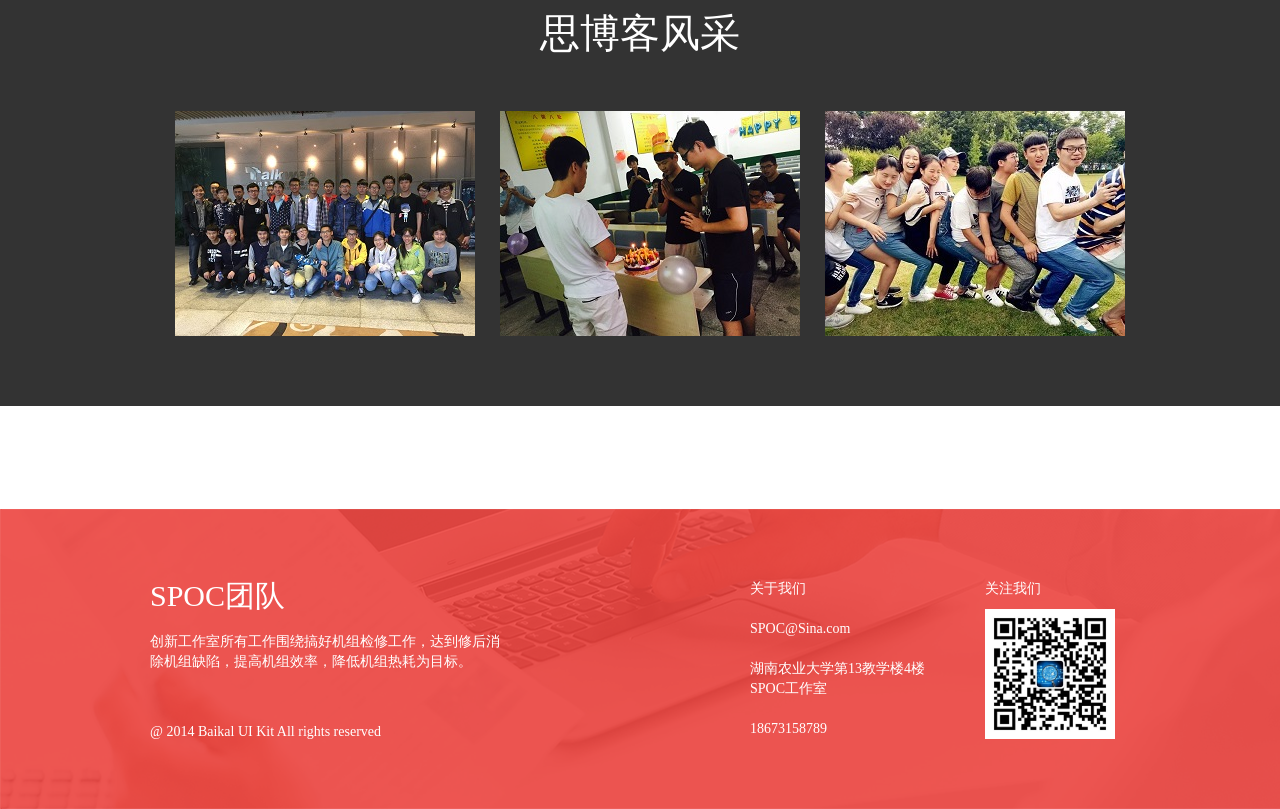
==== commit e0dc39bf: "首页HTML页面（初稿）完成" ====
--- a/HTML页面/index.html
+++ b/HTML页面/index.html
@@ -300,7 +300,165 @@
 		</div>
 	</div>
 
-	<!--职位人才-->
+	<!--产品制作流程-->
+	<div class="product">
+		<div class="product_bg1">
+			
+			<div class="row product_content">
+				<div class="col-md-4 col-xs-4 col-md-offset-1 col-xs-offset-1">
+					<img src="images/index/product1.png" class="img-responsive center-block"> 
+				</div>
+				<div class="col-md-6 col-xs-6 number">
+					<div class="product_num1">
+						<img src="images/index/number1.png" class="img-responsive">
+					</div>
+					<div class="product_title">
+						<span  class="product_title_white">
+							<img src="images/index/cloud.png">创意的诞生（产品设计师）
+						</span>
+					</div>
+					<div class="product_text">采用燃烧艾条，保持最传统、最有效的艾灸方式。国内外大学和
+						 研究机构的各种研究表明，艾灸的最佳效果源于艾绒燃烧时产生的物
+						 理因子（红外线）和化学因为（药物成分）直接作用于人体的皮肤和
+						 穴位。
+					</div>
+				</div>
+			</div>
+		</div>
+		
+		<div class="product_bg2">
+			
+			<div class="row product_content">
+				<div class="col-md-6 col-xs-6  col-md-offset-1 col-xs-offset-1">
+					<div class="product_title">
+						<span class="product_title_red">
+							<img src="images/index/cloud_red.png">流程图（交互设计师）
+						</span>
+					</div>
+					<div  class="product_text">完全取代人工操作，用户只需要设定好了距离、艾灸模式和艾灸
+						时间，设备的智能系统将综合用户的设定、艾绒燃烧的特点及实时监
+						控的温度等因素自动进行施灸，完成灸疗后自动提醒。
+					</div>
+				</div>
+				<div class="col-md-4 col-xs-4">
+					<img src="images/index/product2.png" class="img-responsive"> 
+				</div>
+			</div>
+		</div>
+		
+		<div class="product_bg1 number">
+			<div class="product_num2">
+				<img src="images/index/number2.png" class="img-responsive center-block">
+			</div>
+			
+			<div class="row product_content">
+				<div class="col-md-4 col-xs-4 col-md-offset-1 col-xs-offset-1">
+					<img src="images/index/product3.png" class="img-responsive center-block"> 
+				</div>
+				<div class="col-md-6 col-xs-6">
+					<div class="product_title">
+						<span  class="product_title_white">
+							<img src="images/index/cloud.png">低保真（3D设计师）
+						</span>
+					</div>
+					<div class="product_text">完全取代人工操作，用户只需要设定好了距离、艾灸模式和艾灸
+						时间，设备的智能系统将综合用户的设定、艾绒燃烧的特点及实时监
+						控的温度等因素自动进行施灸，完成灸疗后自动提醒。
+					</div>
+				</div>
+			</div>
+		</div>
+		
+		<div class="product_bg2 number" style="border-bottom: solid #ec433d 2px">
+			<div class="product_num3">
+				<img src="images/index/number3.png" class="img-responsive">
+			</div>
+			<div class="row product_content">
+				<div class="col-md-6 col-xs-6  col-md-offset-1 col-xs-offset-1">
+					<div class="product_title">
+						<span class="product_title_red">
+							<img src="images/index/cloud_red.png">高保真（纹理材质师）
+						</span>
+					</div>
+					<div  class="product_text">完全取代人工操作，用户只需要设定好了距离、艾灸模式和艾灸
+						时间，设备的智能系统将综合用户的设定、艾绒燃烧的特点及实时监
+						控的温度等因素自动进行施灸，完成灸疗后自动提醒。
+					</div>
+				</div>
+				<div class="col-md-4 col-xs-4">
+					<img src="images/index/product4.png" class="img-responsive"> 
+				</div>
+			</div>
+		</div>
+		
+		<div class="product_bg2">
+			
+			<div class="row product_content">
+				<div class="col-md-6 col-xs-6  col-md-offset-1 col-xs-offset-1">
+					<div class="product_title">
+						<span class="product_title_red">
+							<img src="images/index/cloud_red.png">骨骼打散（骨骼建造师）
+						</span>
+					</div>
+					<div  class="product_text">完全取代人工操作，用户只需要设定好了距离、艾灸模式和艾灸
+						时间，设备的智能系统将综合用户的设定、艾绒燃烧的特点及实时监
+						控的温度等因素自动进行施灸，完成灸疗后自动提醒。
+					</div>
+				</div>
+				<div class="col-md-4 col-xs-4">
+					<img src="images/index/product5.png" class="img-responsive"> 
+				</div>
+			</div>
+		</div>
+		
+		<div class="product_bg1 number">
+			<div class="product_num2">
+				<img src="images/index/number4.png" class="img-responsive">
+			</div>
+			<div class="row product_content">
+				<div class="col-md-4 col-xs-4 col-md-offset-1 col-xs-offset-1">
+					<img src="images/index/product6.png" class="img-responsive center-block"> 
+				</div>
+				<div class="col-md-6 col-xs-6 number">
+					<div class="product_num5">
+						<img src="images/index/number5.png" class="img-responsive">
+					</div>
+					<div class="product_title">
+						<span  class="product_title_white">
+							<img src="images/index/cloud.png">GIF动图（动作设计师）
+						</span>
+					</div>
+					<div class="product_text">采用燃烧艾条，保持最传统、最有效的艾灸方式。国内外大学和
+						 研究机构的各种研究表明，艾灸的最佳效果源于艾绒燃烧时产生的物
+						 理因子（红外线）和化学因为（药物成分）直接作用于人体的皮肤和
+						 穴位。
+					</div>
+				</div>
+			</div>
+		</div>
+		
+		<div class="product_bg2">
+			<div class="row product_content">
+				<div class="col-md-6 col-xs-6  col-md-offset-1 col-xs-offset-1">
+					<div class="product_title">
+						<span class="product_title_red">
+							<img src="images/index/cloud_red.png">导入UNITY（脚本制作师）
+						</span>
+					</div>
+					<div  class="product_text">完全取代人工操作，用户只需要设定好了距离、艾灸模式和艾灸
+						时间，设备的智能系统将综合用户的设定、艾绒燃烧的特点及实时监
+						控的温度等因素自动进行施灸，完成灸疗后自动提醒。
+					</div>
+				</div>
+				<div class="col-md-4 col-xs-4">
+					<img src="images/index/product7.png" class="img-responsive"> 
+				</div>
+			</div>
+		</div>
+		<div class="row">
+			<img src="images/index/product8.png" class="img-responsive">
+		</div>
+	</div>
 	
 	<!--班级荣誉-->
 	<div class="glory">
--- a/HTML页面/css/index.css
+++ b/HTML页面/css/index.css
@@ -314,6 +314,72 @@
 	-webkit-box-orient:vertical;
 	-webkit-line-clamp:3; 
 }
+
+.product{
+	
+}
+.product_bg1{
+	background: #e95e5a;
+	width: 100%;
+	color: #fff;
+}
+
+.product_bg2{
+	background: #fff;
+	width: 100%;
+	color: #000;
+}
+.number{
+	position: relative;
+}
+.product_num1{
+	position: absolute;
+	bottom: -100px;
+	right: 5%;
+}
+.product_num2{
+	position: absolute;
+	top: -80px;
+	left: 5%;
+}
+.product_num3{
+	position: absolute;
+	top: -80px;
+	right:5%;
+}
+.product_num5{
+	position: absolute;
+	bottom: -88%;
+	right: 5%;
+}
+.product_content{
+	padding-top: 30px;
+	padding-bottom: 30px;
+}
+.product_title{
+	height: 70px;
+}
+.product_text{
+	width: 490px;
+	line-height: 30px;
+	font-size: 16px;
+	text-indent: 2em;
+}
+.product_title_white{
+	text-align: left;
+	line-height: 40px;
+	font-size: 24px;
+	border-bottom: #fff solid 2px;
+	padding:0 100px 20px 20px;
+}
+.product_title_red{
+	text-align: left;
+	line-height: 40px;
+	font-size: 24px;
+	border-bottom: #ec433d solid 2px;
+	padding:0 100px 20px 20px;
+	color: #ec433d;
+}
 .foot{
 	width: 100%;
 	height: 300px;
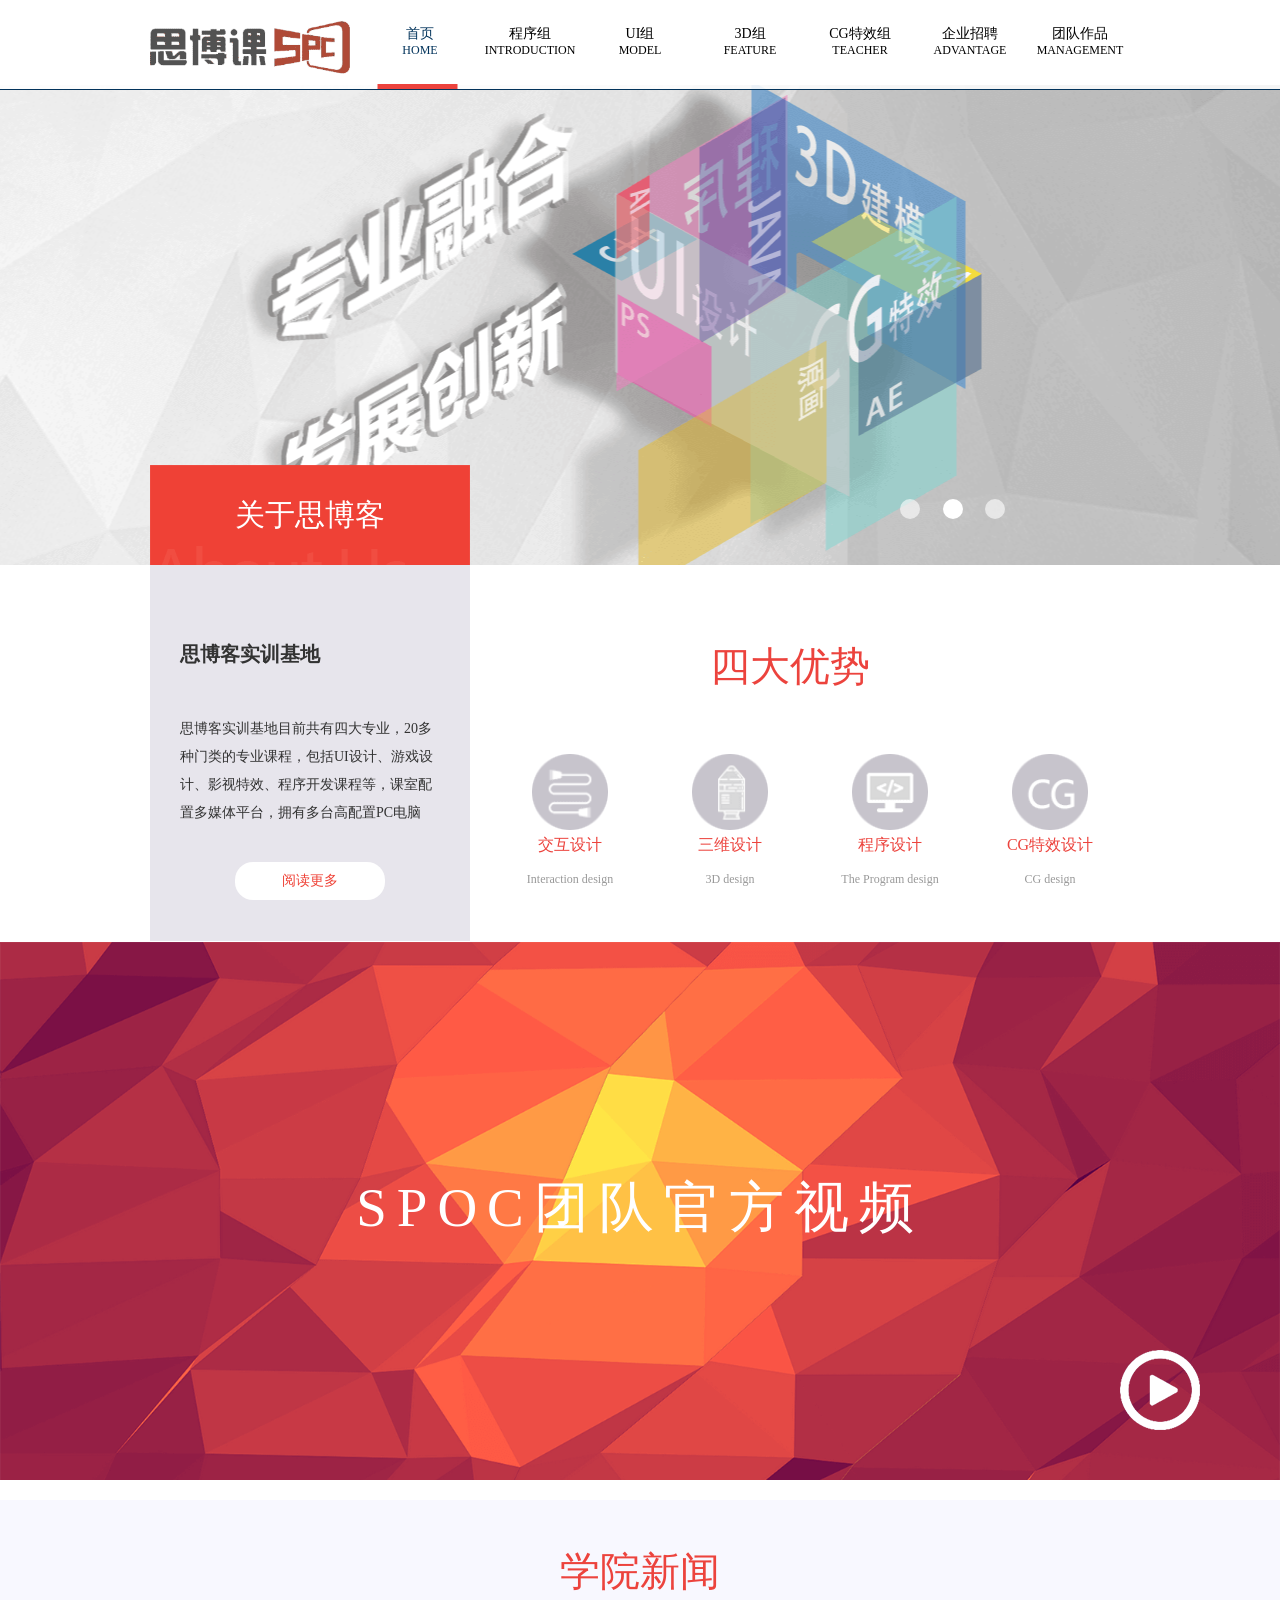
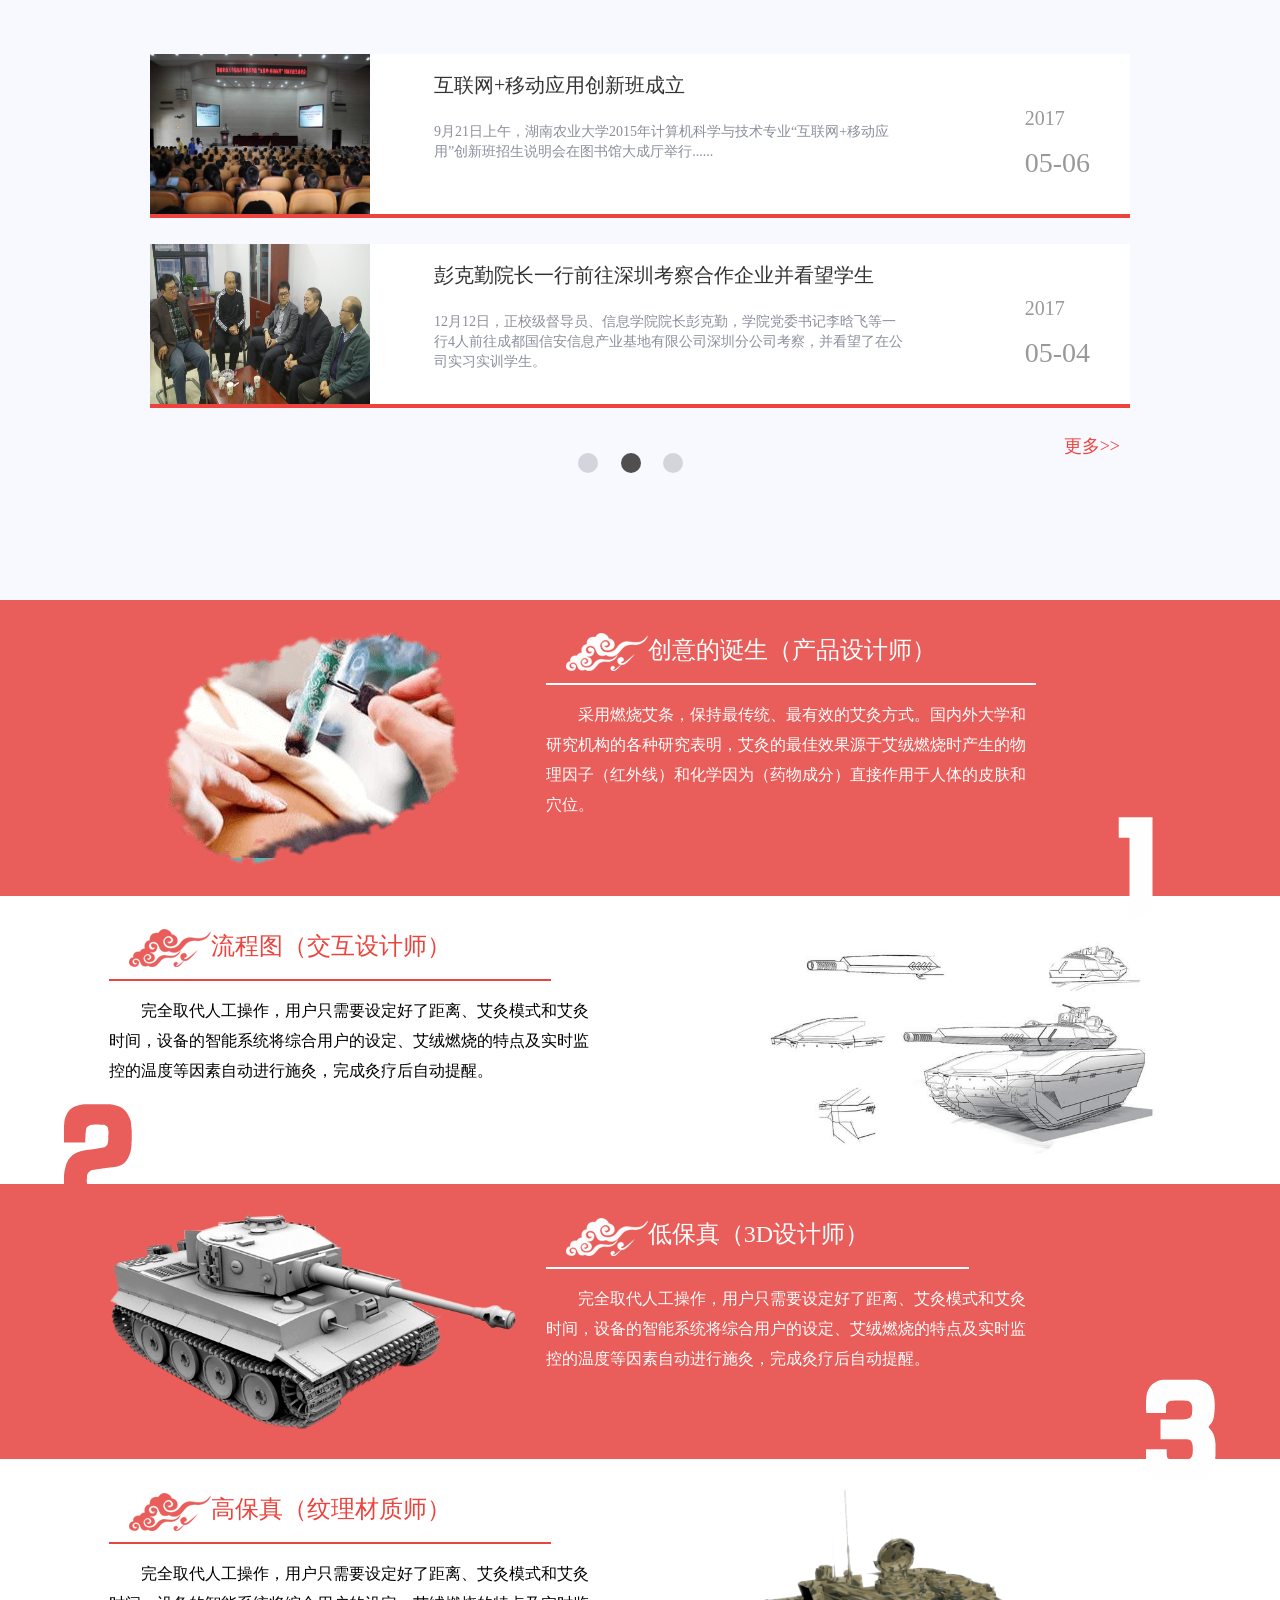
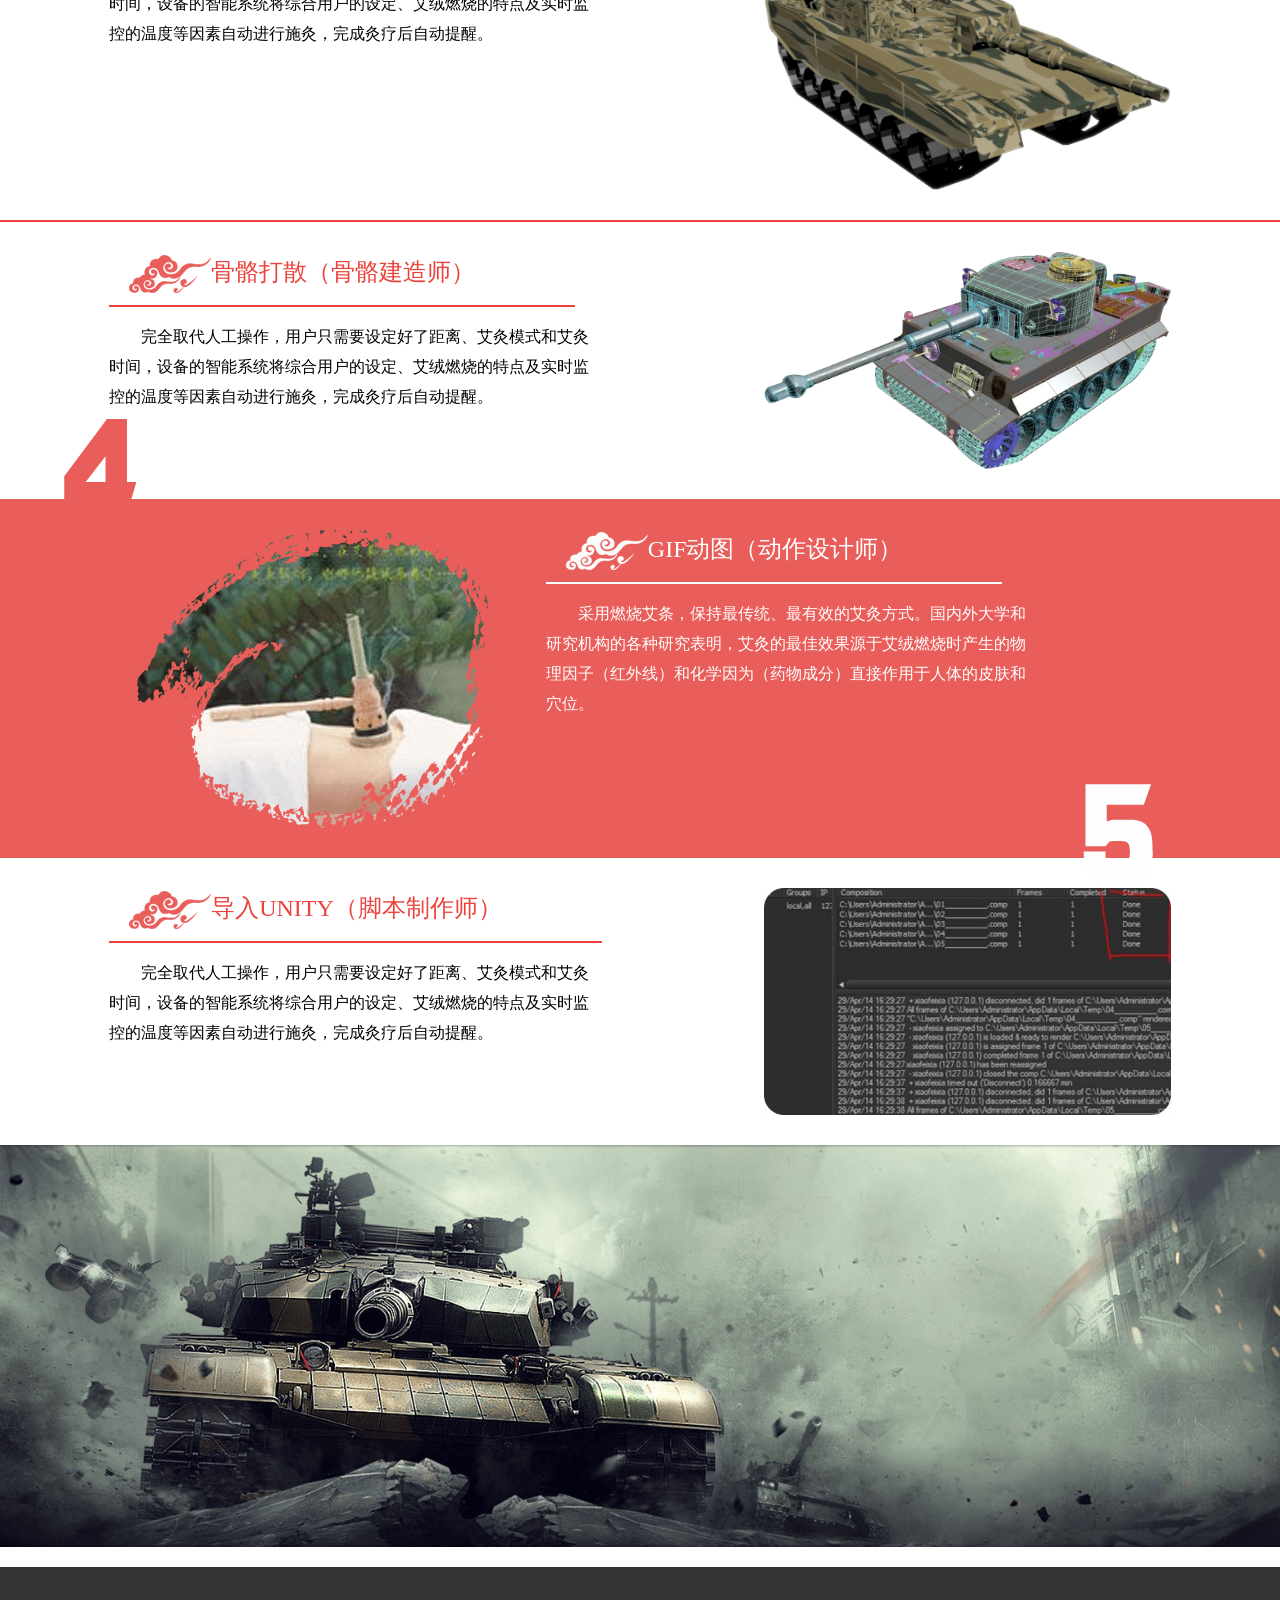
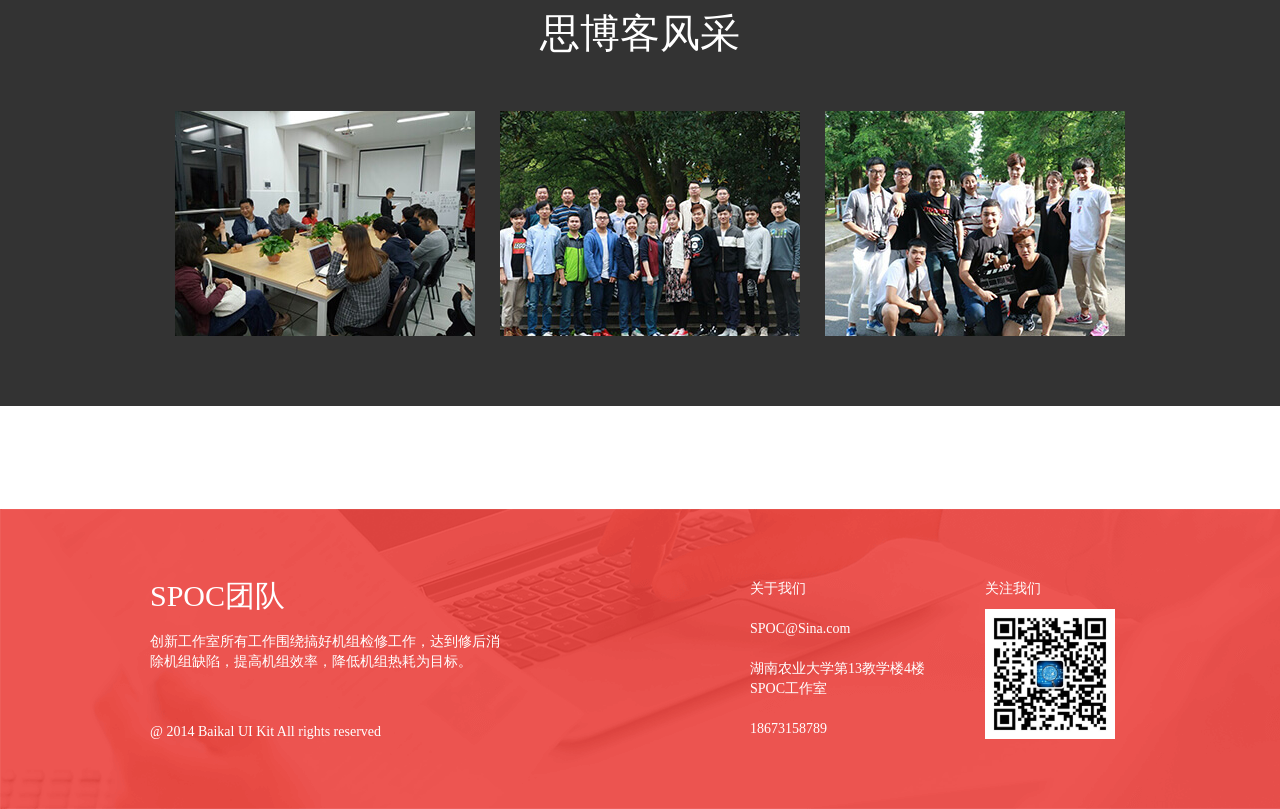
==== commit 77182cde: "首页图片的压缩替换" ====
--- a/HTML页面/index.html
+++ b/HTML页面/index.html
@@ -15,7 +15,7 @@
 					<div class="cc_c">
 					  <div class="logo">
 						<div class="logo_bg">						  
-							<img src="images/index/logo.png" width="100px">						
+							<img src="images/index/logo.png" width="200px">						
 						</div>
 					  </div>
 					  <div class="menu">
@@ -456,7 +456,7 @@
 			</div>
 		</div>
 		<div class="row">
-			<img src="images/index/product8.png" class="img-responsive">
+			<img src="images/index/product8.png" class="img-responsive" width="100%">
 		</div>
 	</div>
 	
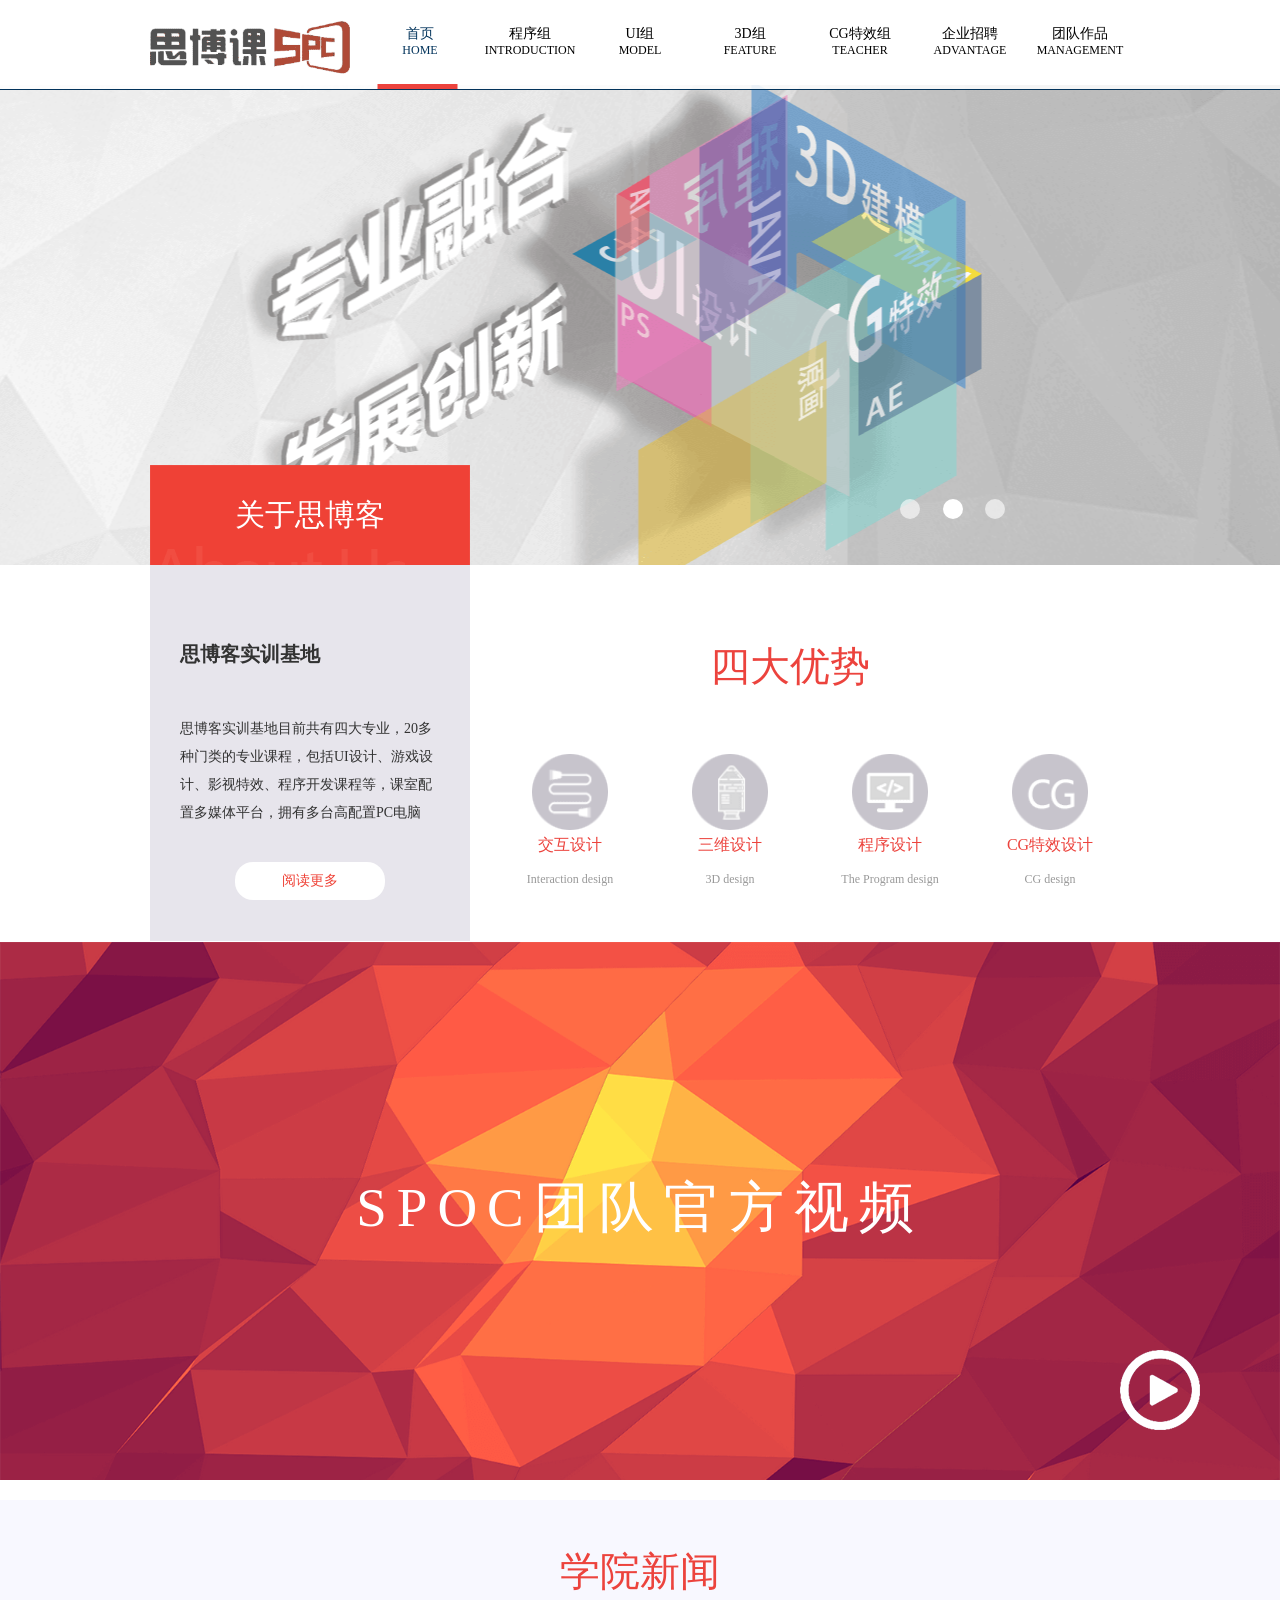
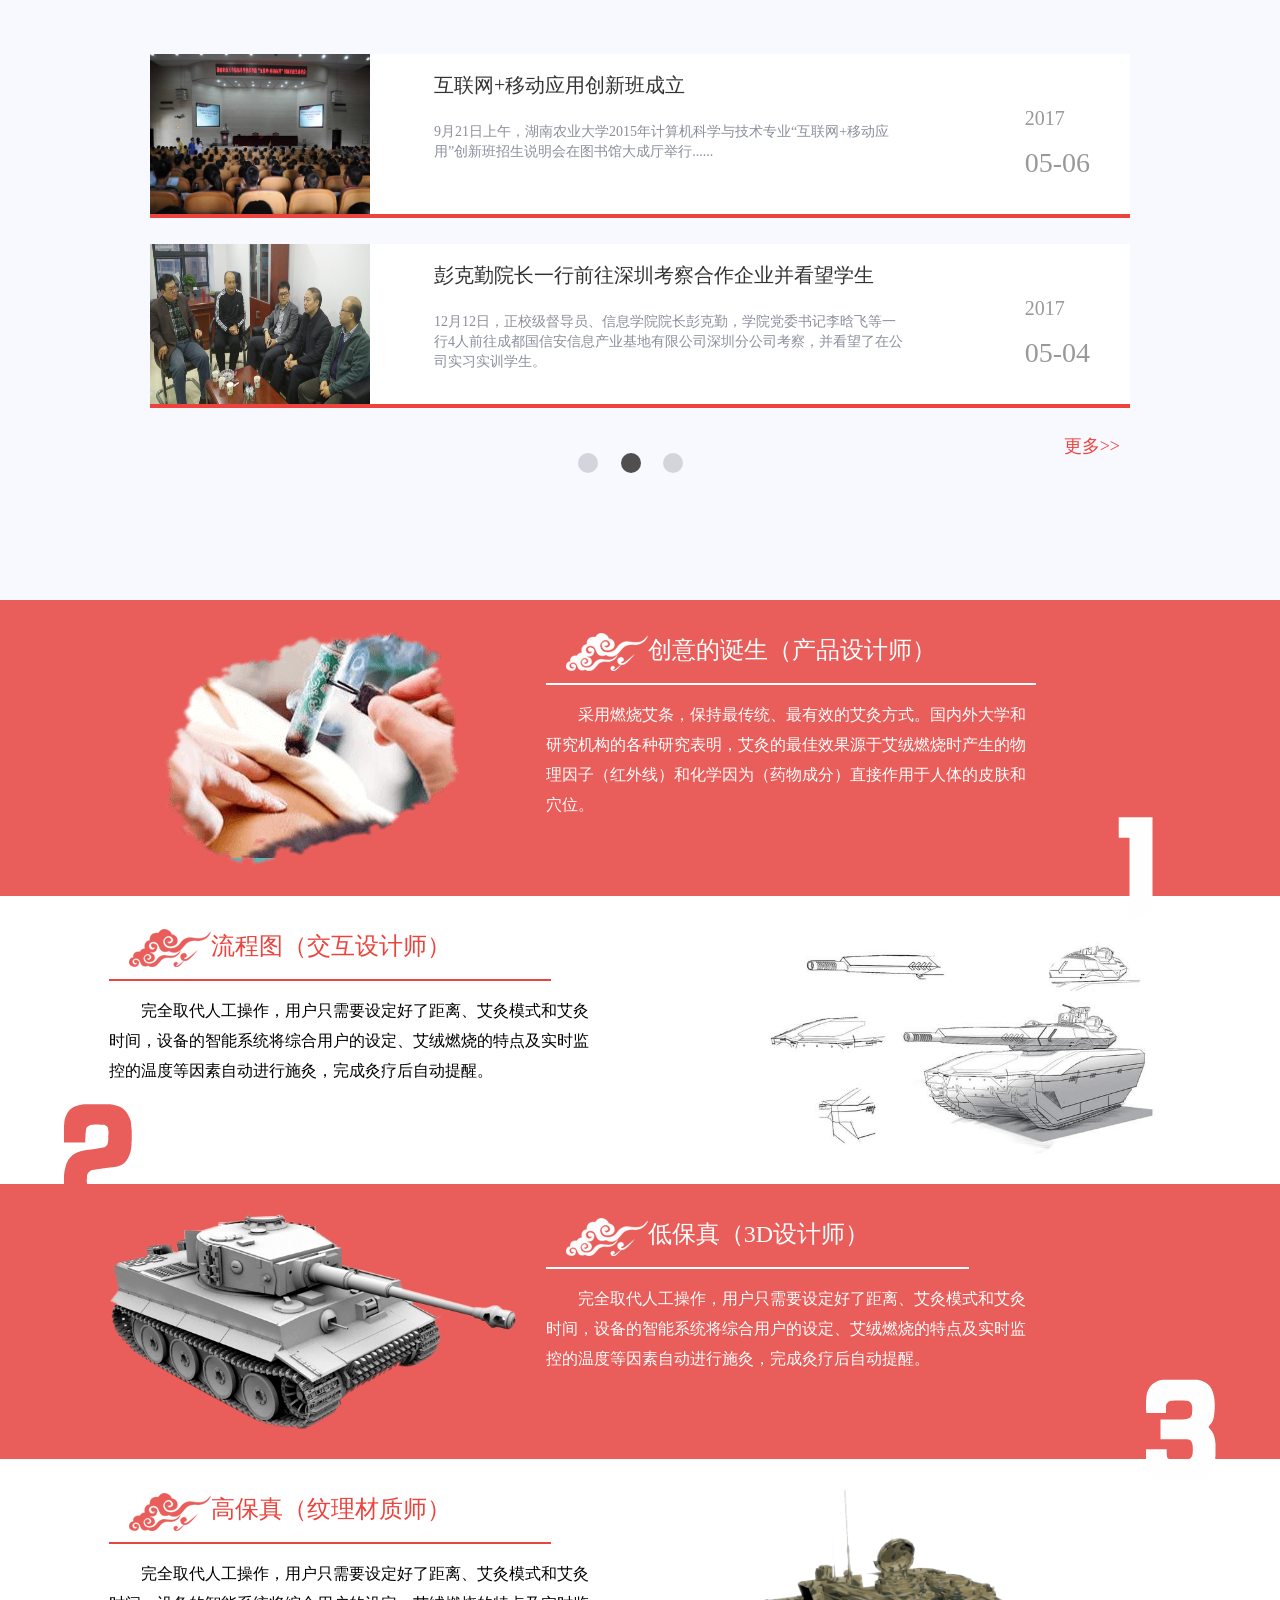
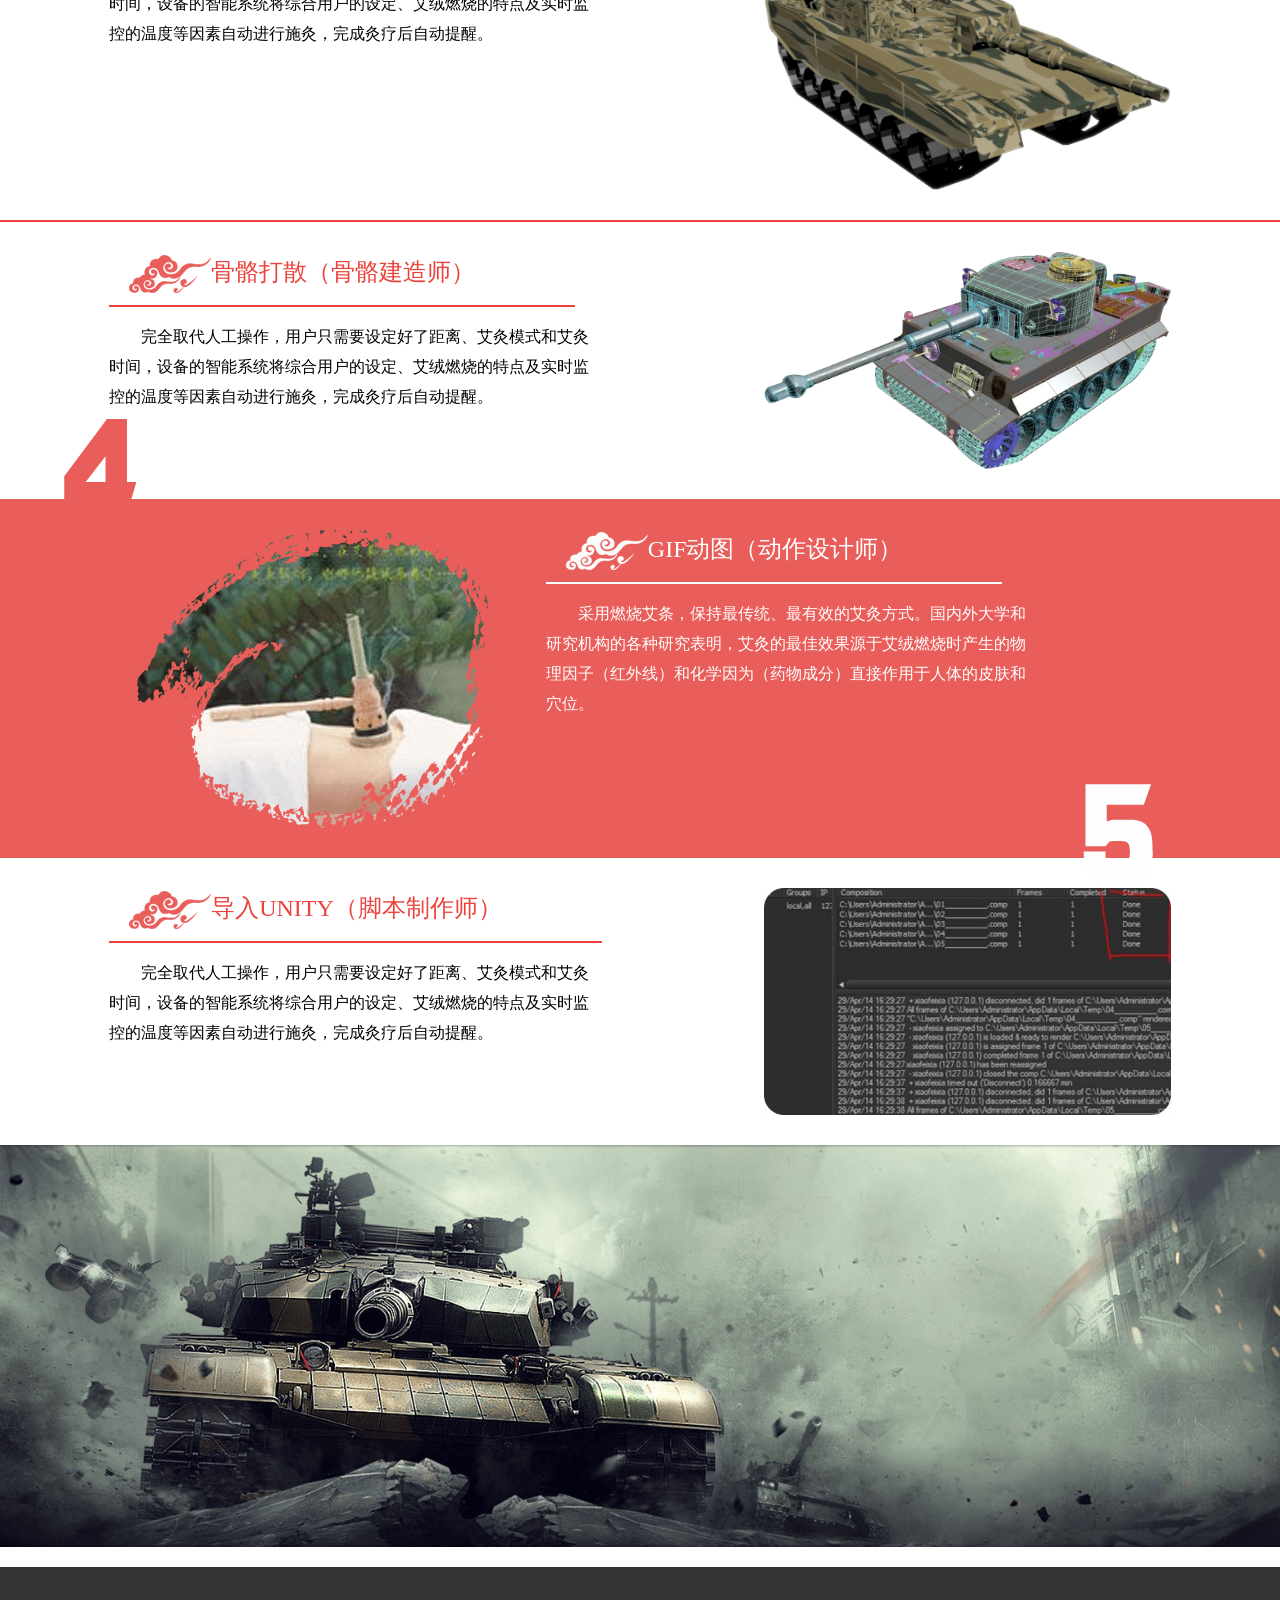
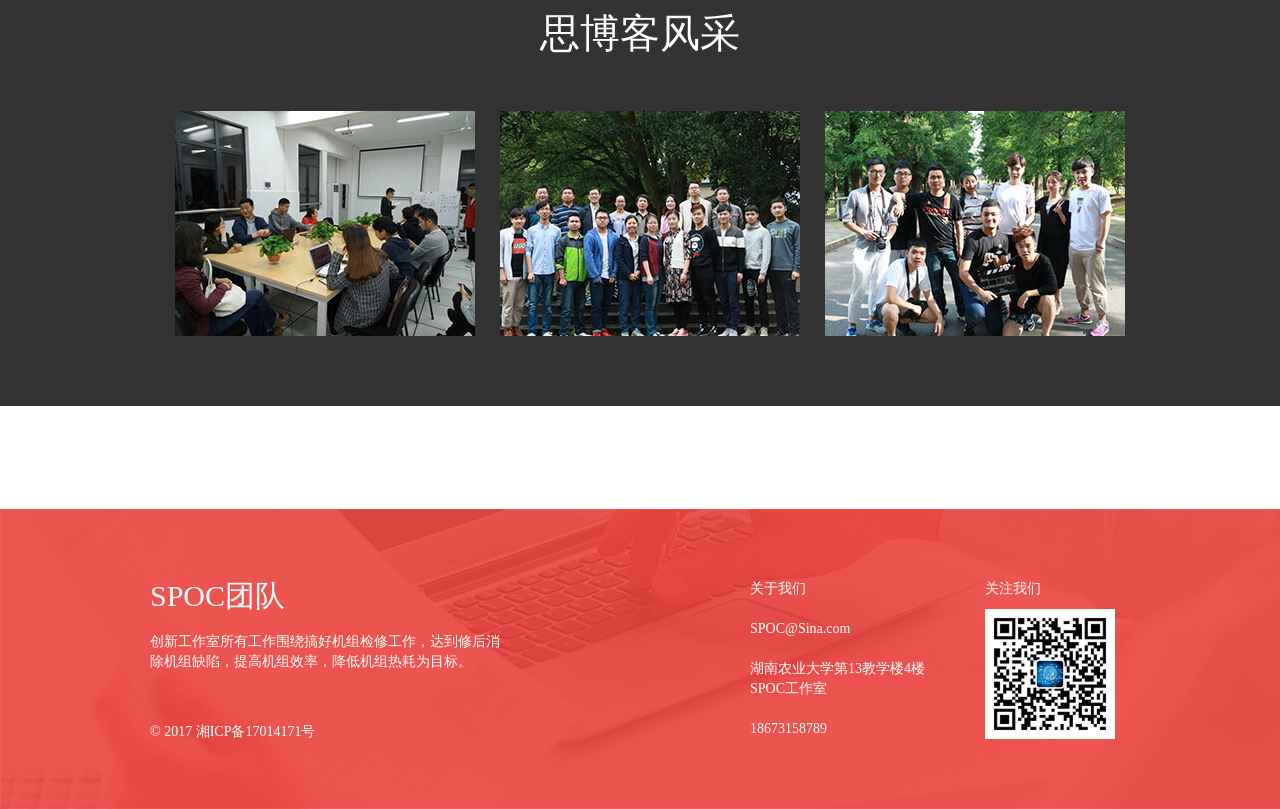
==== commit 13f1e06a: "首页页脚添加备案编号；四个组的成员结构修改" ====
--- a/HTML页面/index.html
+++ b/HTML页面/index.html
@@ -2,7 +2,9 @@
 <html>
 	<head>
 		<meta charset="utf-8" />
-		<title>“互联网+移动应用”创新班</title>
+		<title>思博客创新实验室</title>
+		<meta http-equiv="X-UA-Compatible" content="IE=edge, chrome=1">
+		<meta name="renderer" content="webkit">
 		<link href="css/bootstrap.min.css" type="text/css" rel="stylesheet"/>
 		<link href="css/video-js.min.css" type="text/css" rel="stylesheet"/>
 		<link href="css/common.css" type="text/css" rel="stylesheet"/>
@@ -502,7 +504,7 @@
 			<div class="foot_team">
 				<h2>SPOC团队</h2>
 				<p>创新工作室所有工作围绕搞好机组检修工作，达到修后消<br>除机组缺陷，提高机组效率，降低机组热耗为目标。</p>
-				<p>@ 2014 Baikal UI Kit All rights reserved</p>
+				<p>© 2017 <a href="http://www.miibeian.gov.cn/" target="_blank">湘ICP备17014171号</a></p>
 			</div>
 			<div class="foot_about">
 				<p>关于我们</p>
--- a/HTML页面/css/index.css
+++ b/HTML页面/css/index.css
@@ -400,6 +400,12 @@
 .foot_team{
 	float: left;
 }
+.foot_team a{
+	color: #fff;
+}
+.foot_team a:hover{
+	color: #fff;
+}
 .foot_team p:nth-of-type(2){
 	margin-top: 50px;
 }
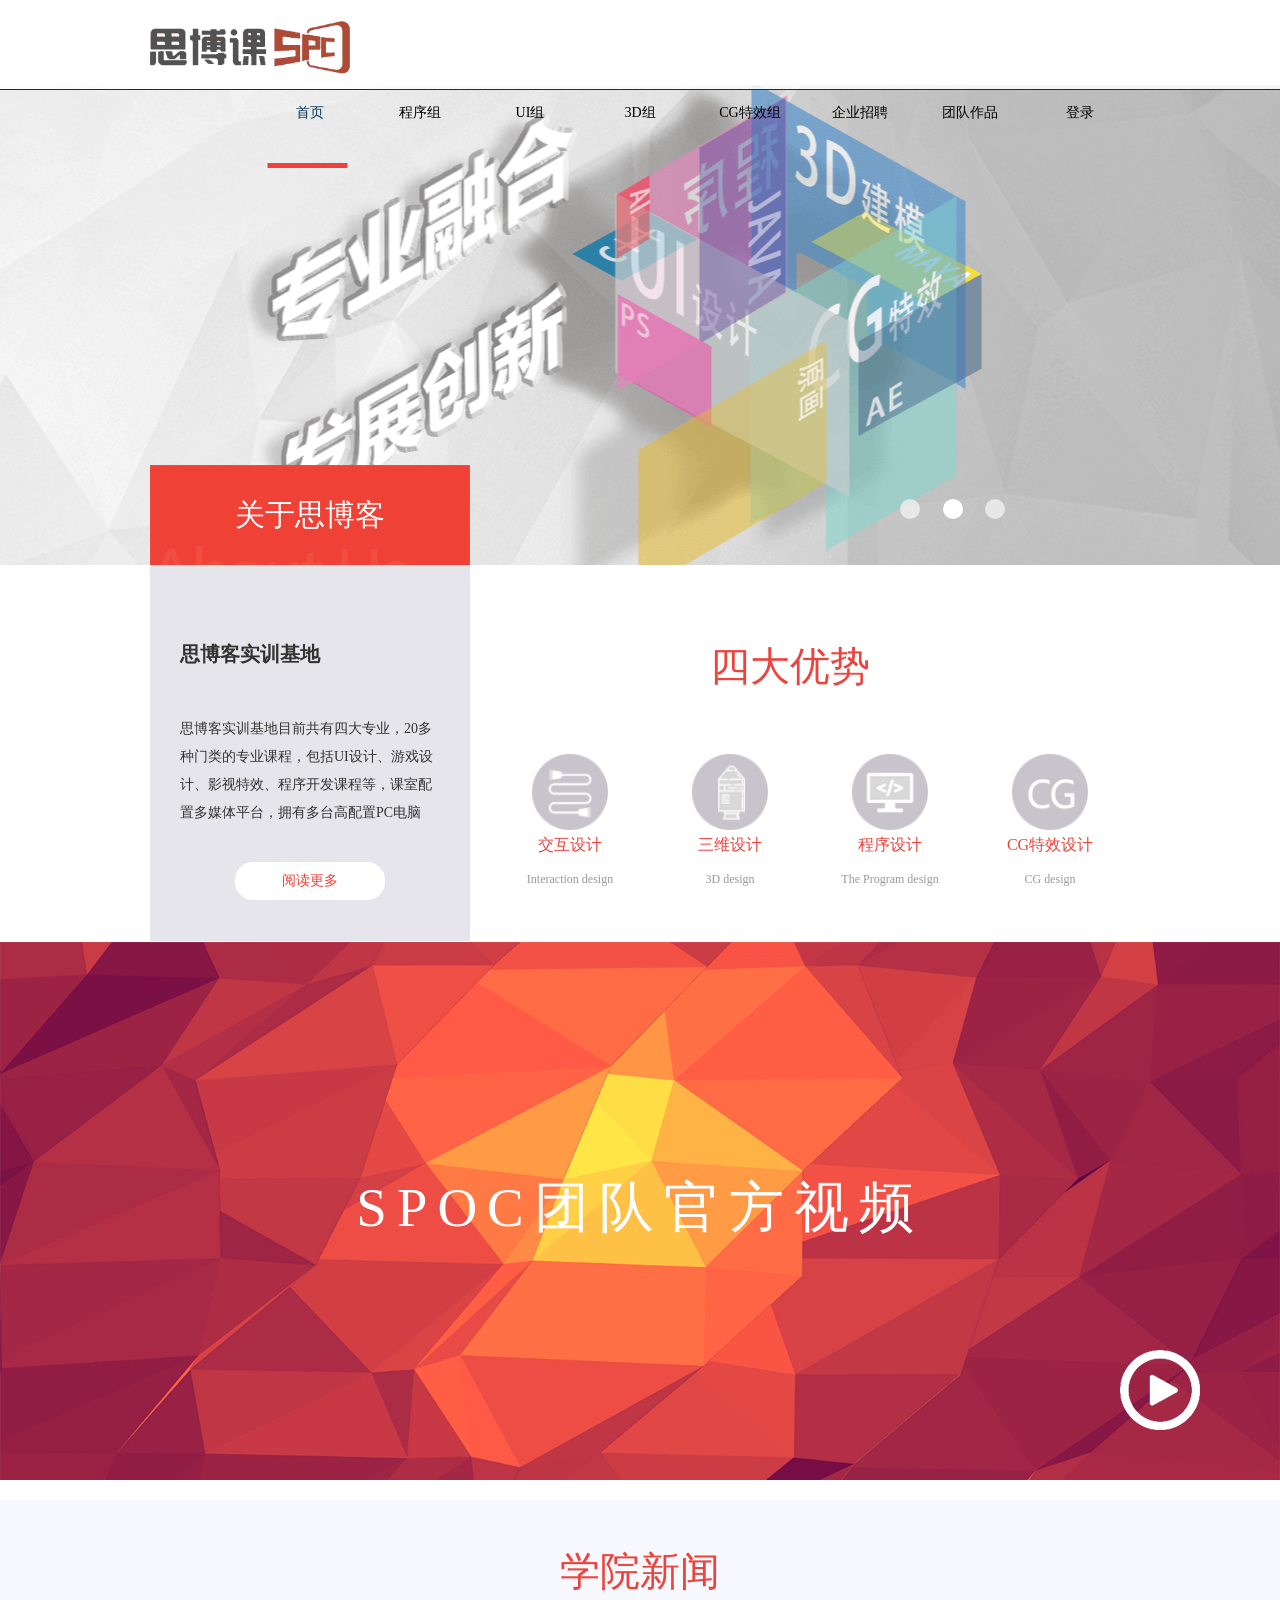
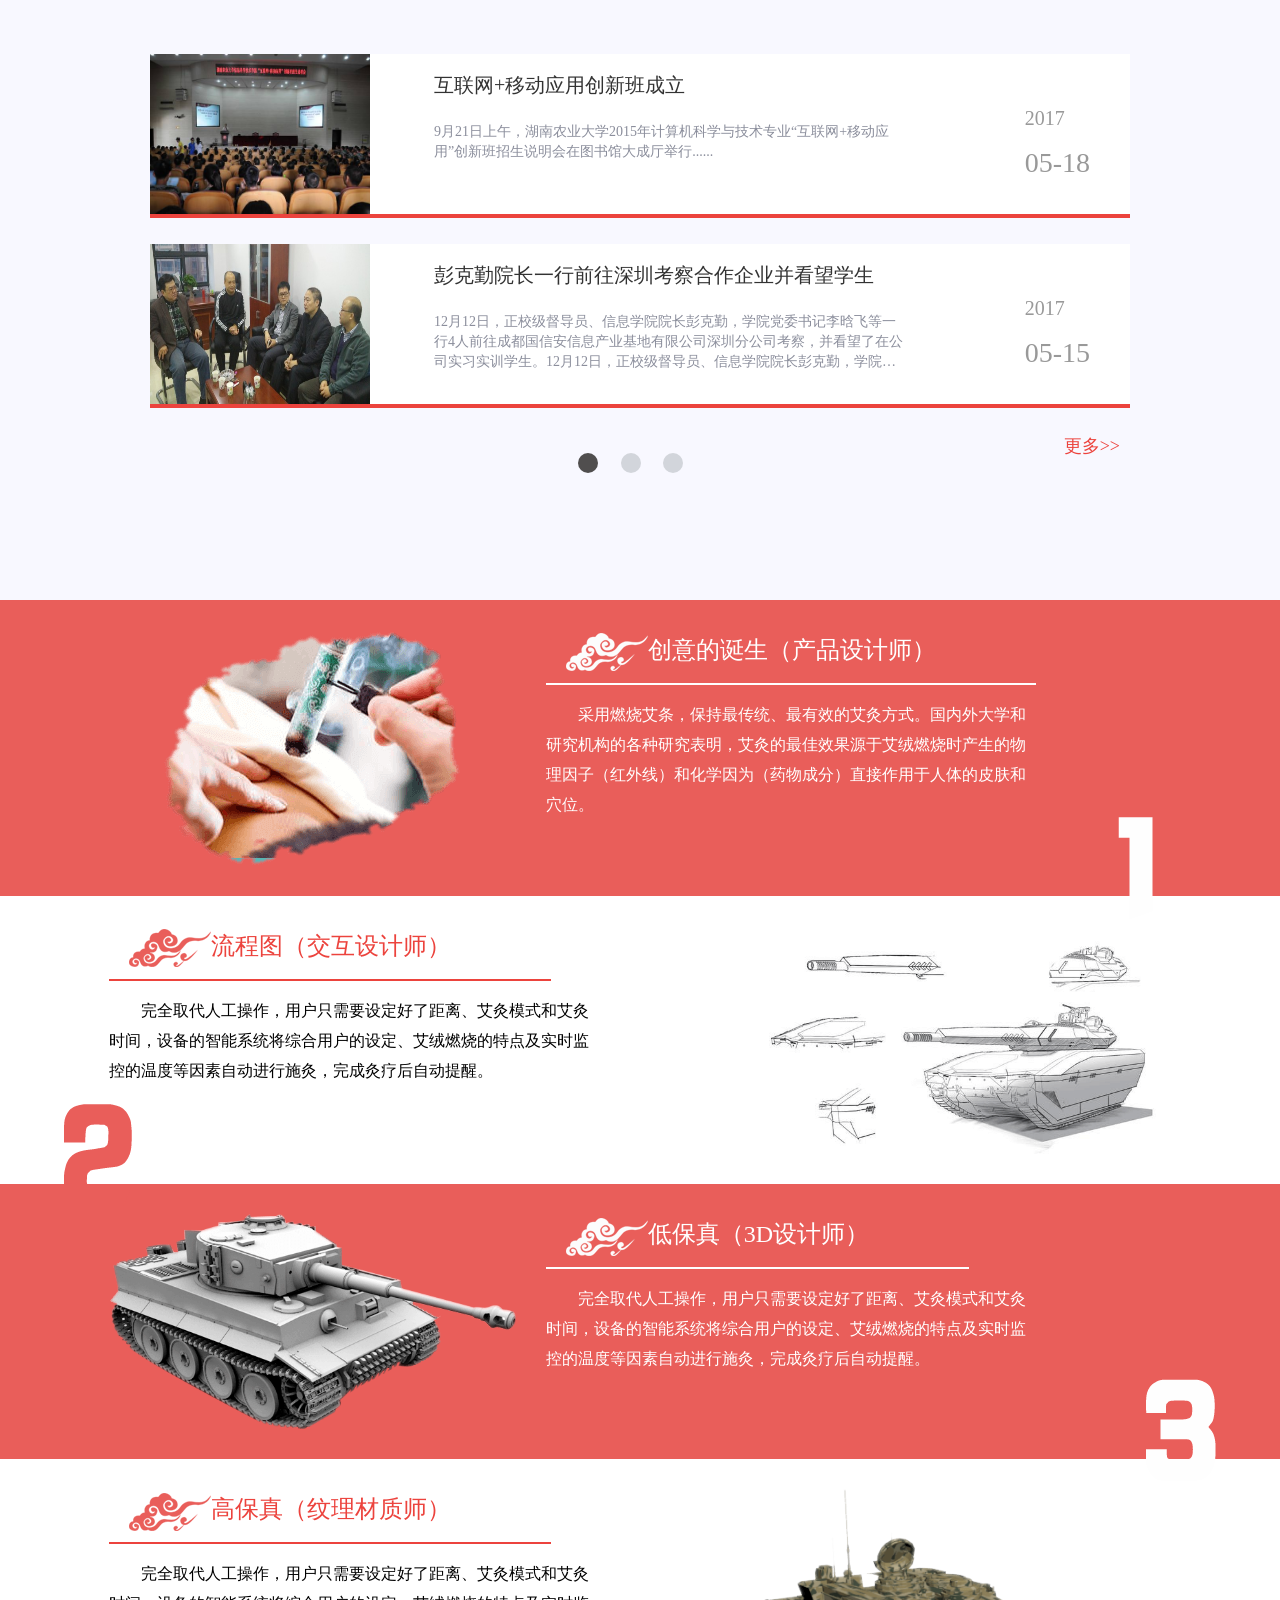
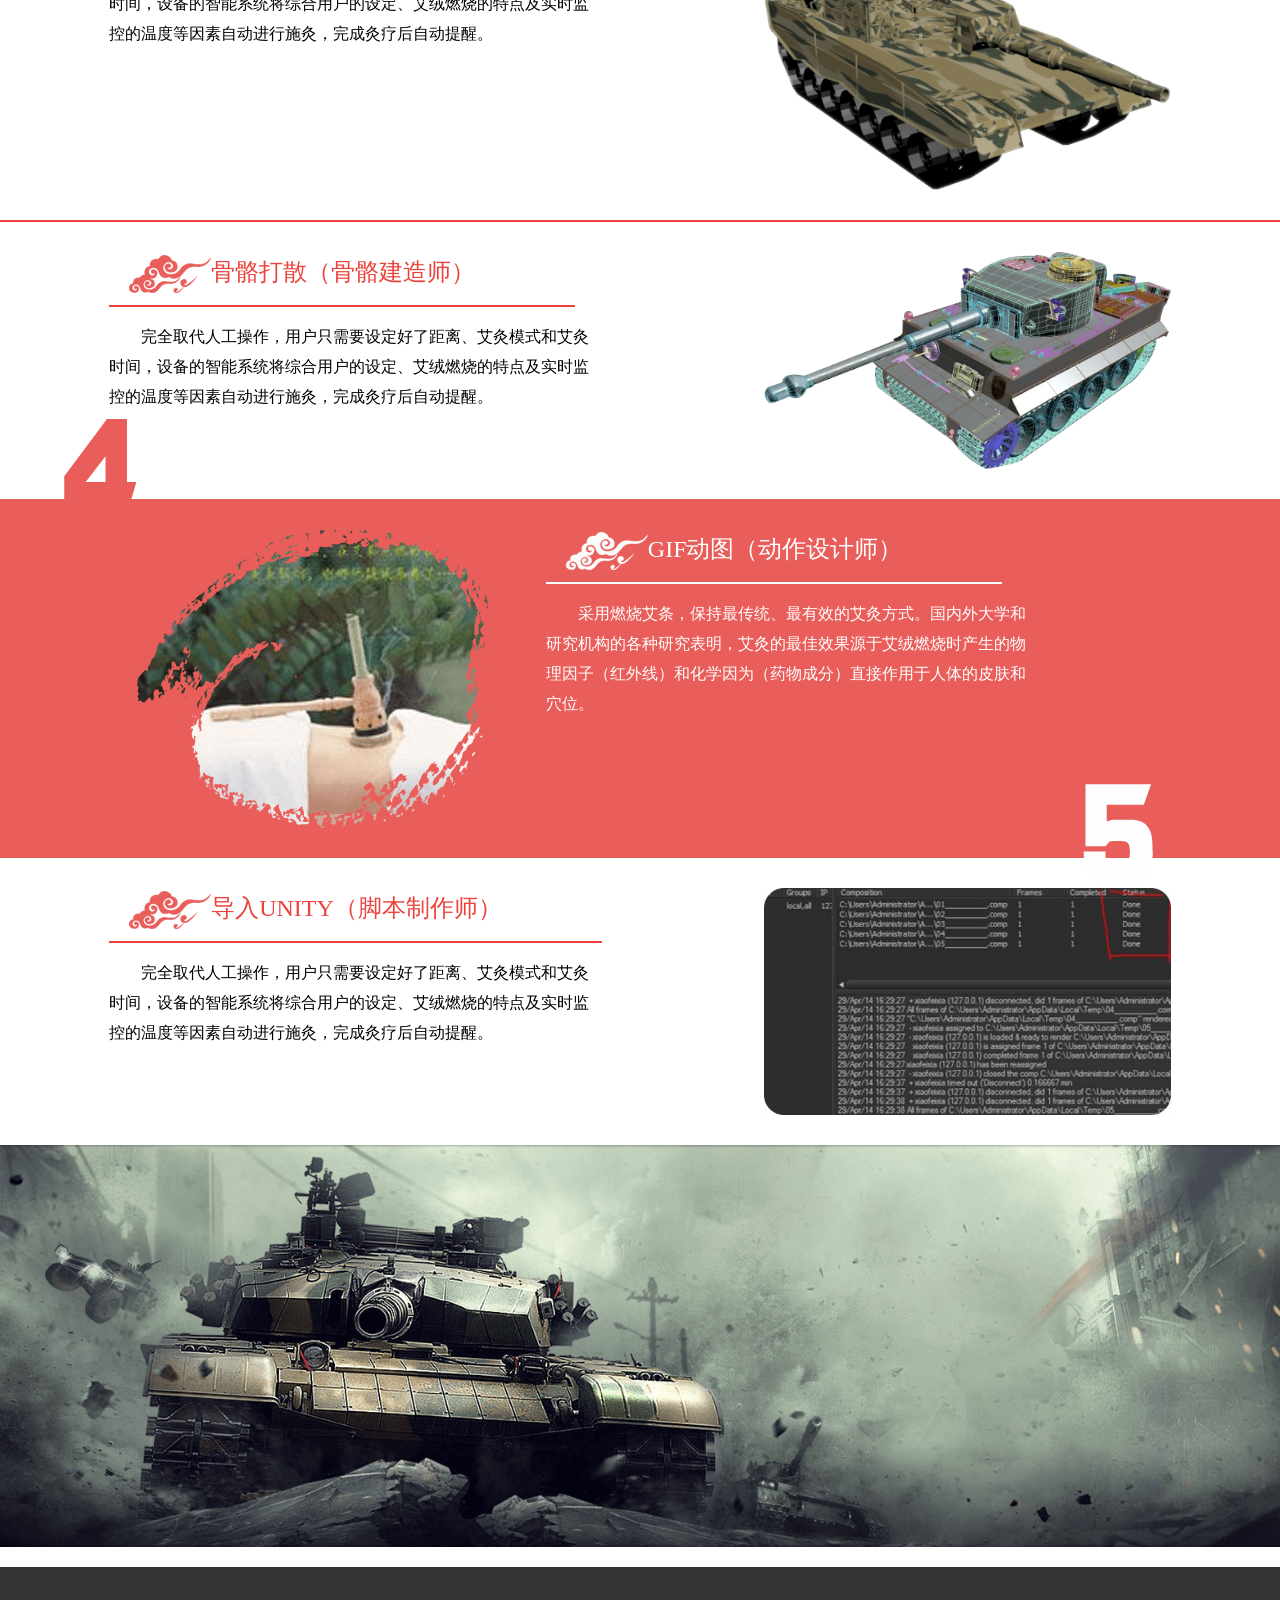
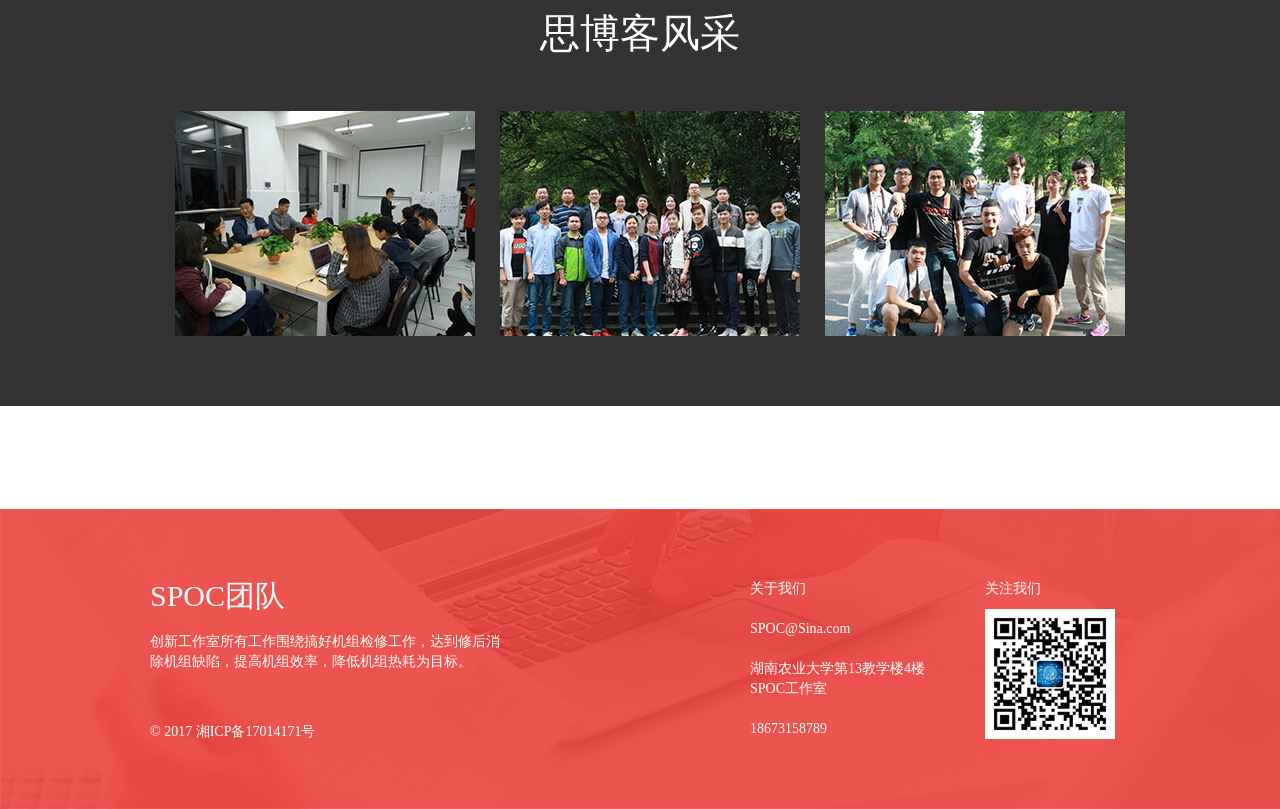
==== commit 3e56475c: "程序组jsp页面  HTML页面修改" ====
--- a/HTML页面/index.html
+++ b/HTML页面/index.html
@@ -25,45 +25,43 @@
 						<li>
 						  <a class="nav_stop" href="index.html">
 							<span class="name_ch">首页</span>
-							<span class="name_en">HOME</span>
 						  </a>
 						</li>
                          <li>
 							<a href="#">
 							  <span class="name_ch">程序组</span>
-							  <span class="name_en">introduction</span>
 							</a>
 						  </li>
                          <li>
 							<a href="#">
 							  <span class="name_ch">UI组</span>
-							  <span class="name_en">model</span>
 							</a>
 						  </li>
 						<li>
 							<a href="#">
 							  <span class="name_ch">3D组</span>
-							  <span class="name_en">feature</span>
 							</a>
 						  </li>							
 							 <li>
 							<a href="#">
 						  	  <span class="name_ch">CG特效组</span>
-							  <span class="name_en">teacher</span>
 							</a>
 						  </li>
 							 <li>
 							<a href="#">
 						  	  <span class="name_ch">企业招聘</span>
-							  <span class="name_en">advantage</span>
 							</a>
 						  </li>
 							 <li>
 							<a href="#">
 						  <span class="name_ch">团队作品</span>
-							  <span class="name_en">management</span>
-							</a>
-						  </li>						 
+							</a>
+						  </li>
+						  <li  data-toggle="modal" data-target="#Login">
+							<a href="#">
+						  <span class="name_ch">登录</span>
+							</a>
+						  </li>							 
 							  </ul>
 					  </div>
 					  <div class="clear"></div>
@@ -518,6 +516,37 @@
 			</div>
 		</div>
 	</div>
+	
+	
+	<!--登录-->
+		<div class="modal fade" id="Login" tabindex="-1" role="dialog" aria-labelledby="myModalLabel">
+		  <div class="modal-dialog" role="document" style="width: 400px;">
+			<div class="modal-content">
+			  <div class="modal-header">
+				<button type="button" class="close" data-dismiss="modal" aria-label="Close"><span aria-hidden="true">&times;</span></button>
+				<h4 class="modal-title text-center" id="myModalLabel2">Login</h4>
+			  </div>
+			  <form method="post">
+				  <div class="modal-body" style="padding: 15px;">
+
+							  <div class="input-group" style="margin-top:15px;">
+								<span class="input-group-addon"><span class="glyphicon glyphicon-user"></span></span>
+								<input type="test" class="form-control" name="admin" id="admin" placeholder="账号">
+							  </div>
+							  <div class="input-group" style="margin-top:30px;">
+								<span class="input-group-addon"><span class="glyphicon glyphicon-th"></span></span>
+								<input type="password" class="form-control" id="password" name="password" placeholder="密码">
+							  </div>
+				  </div>
+				  <div class="text-center" style="margin:20px 0 40px 0">
+					<button type="submit" class="btn btn-danger"   style="width:20%;">登录</button>
+				  </div>
+			  </form>
+
+
+			</div>
+		  </div>
+		</div>
 	</body>	
 	<script src="js/jquery.min.js" type="text/javascript"></script>
 	<script src="js/bootstrap.min.js" type="text/javascript"></script>
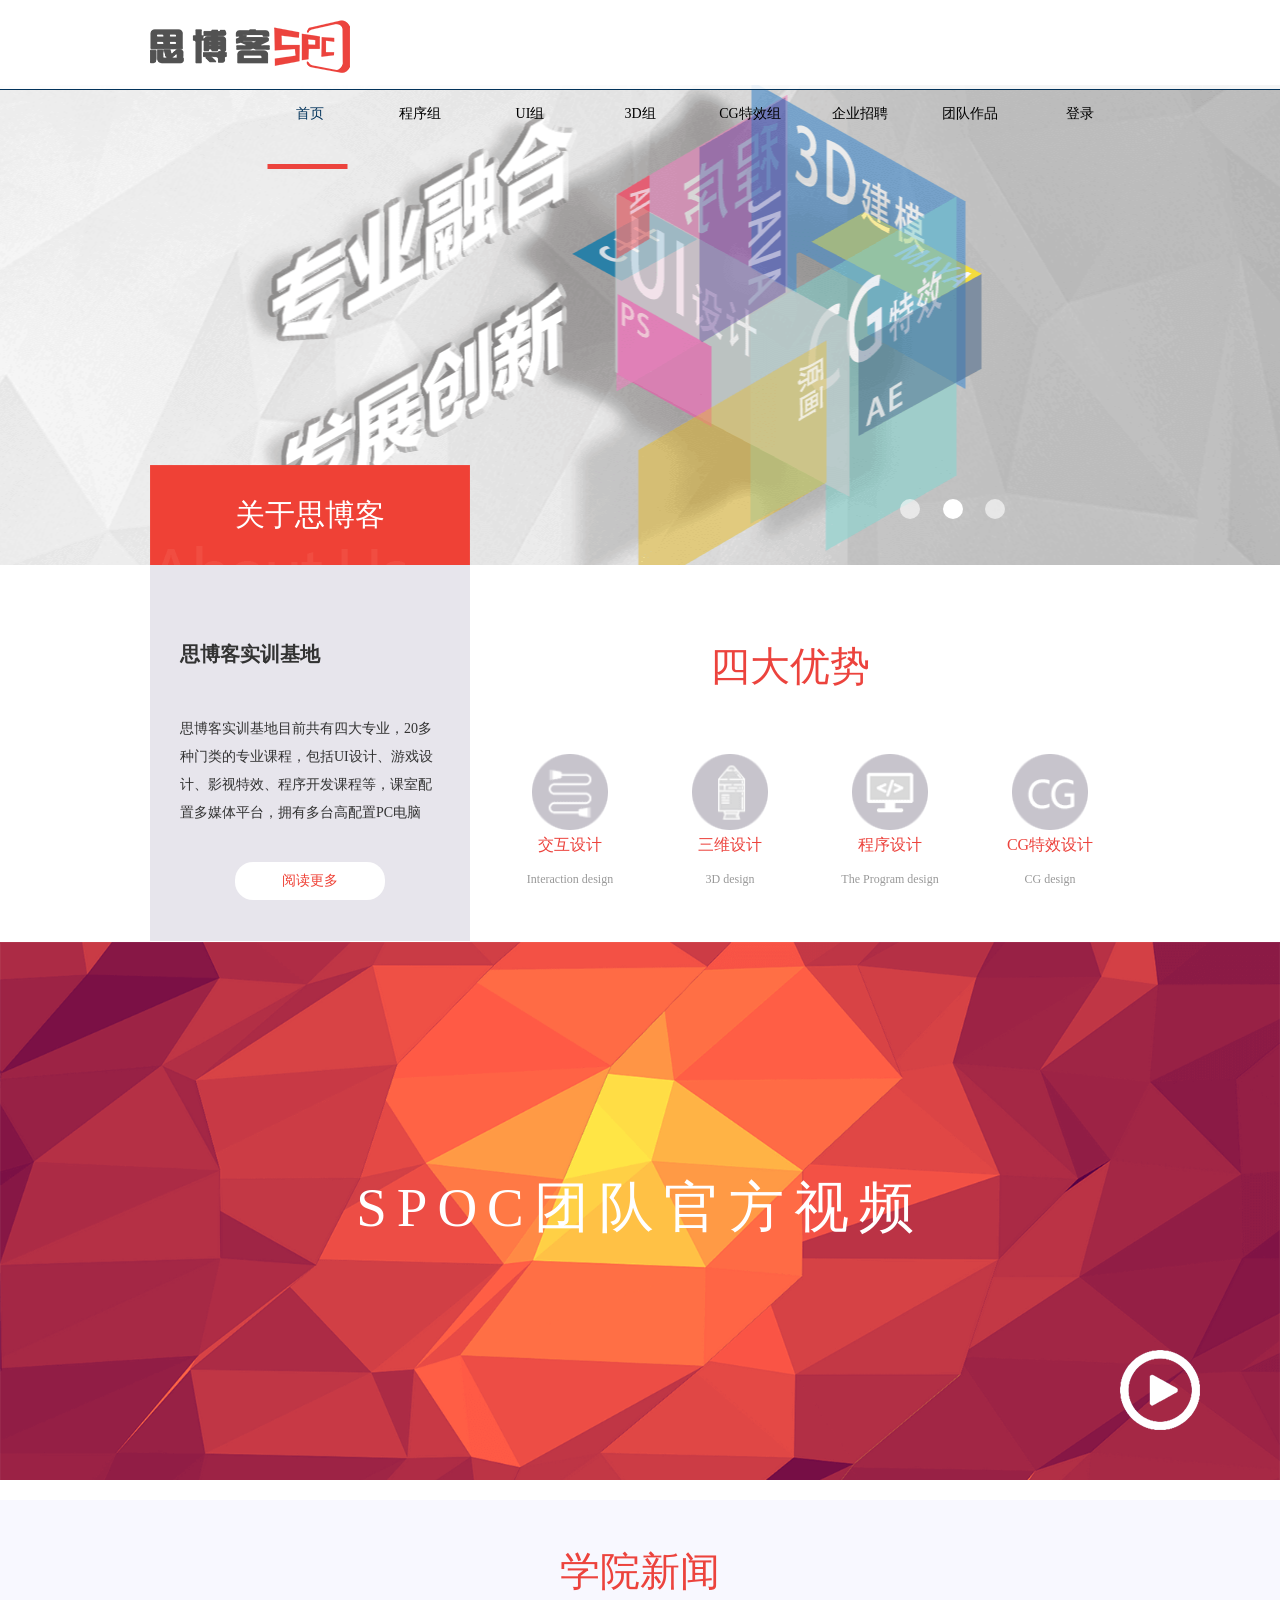
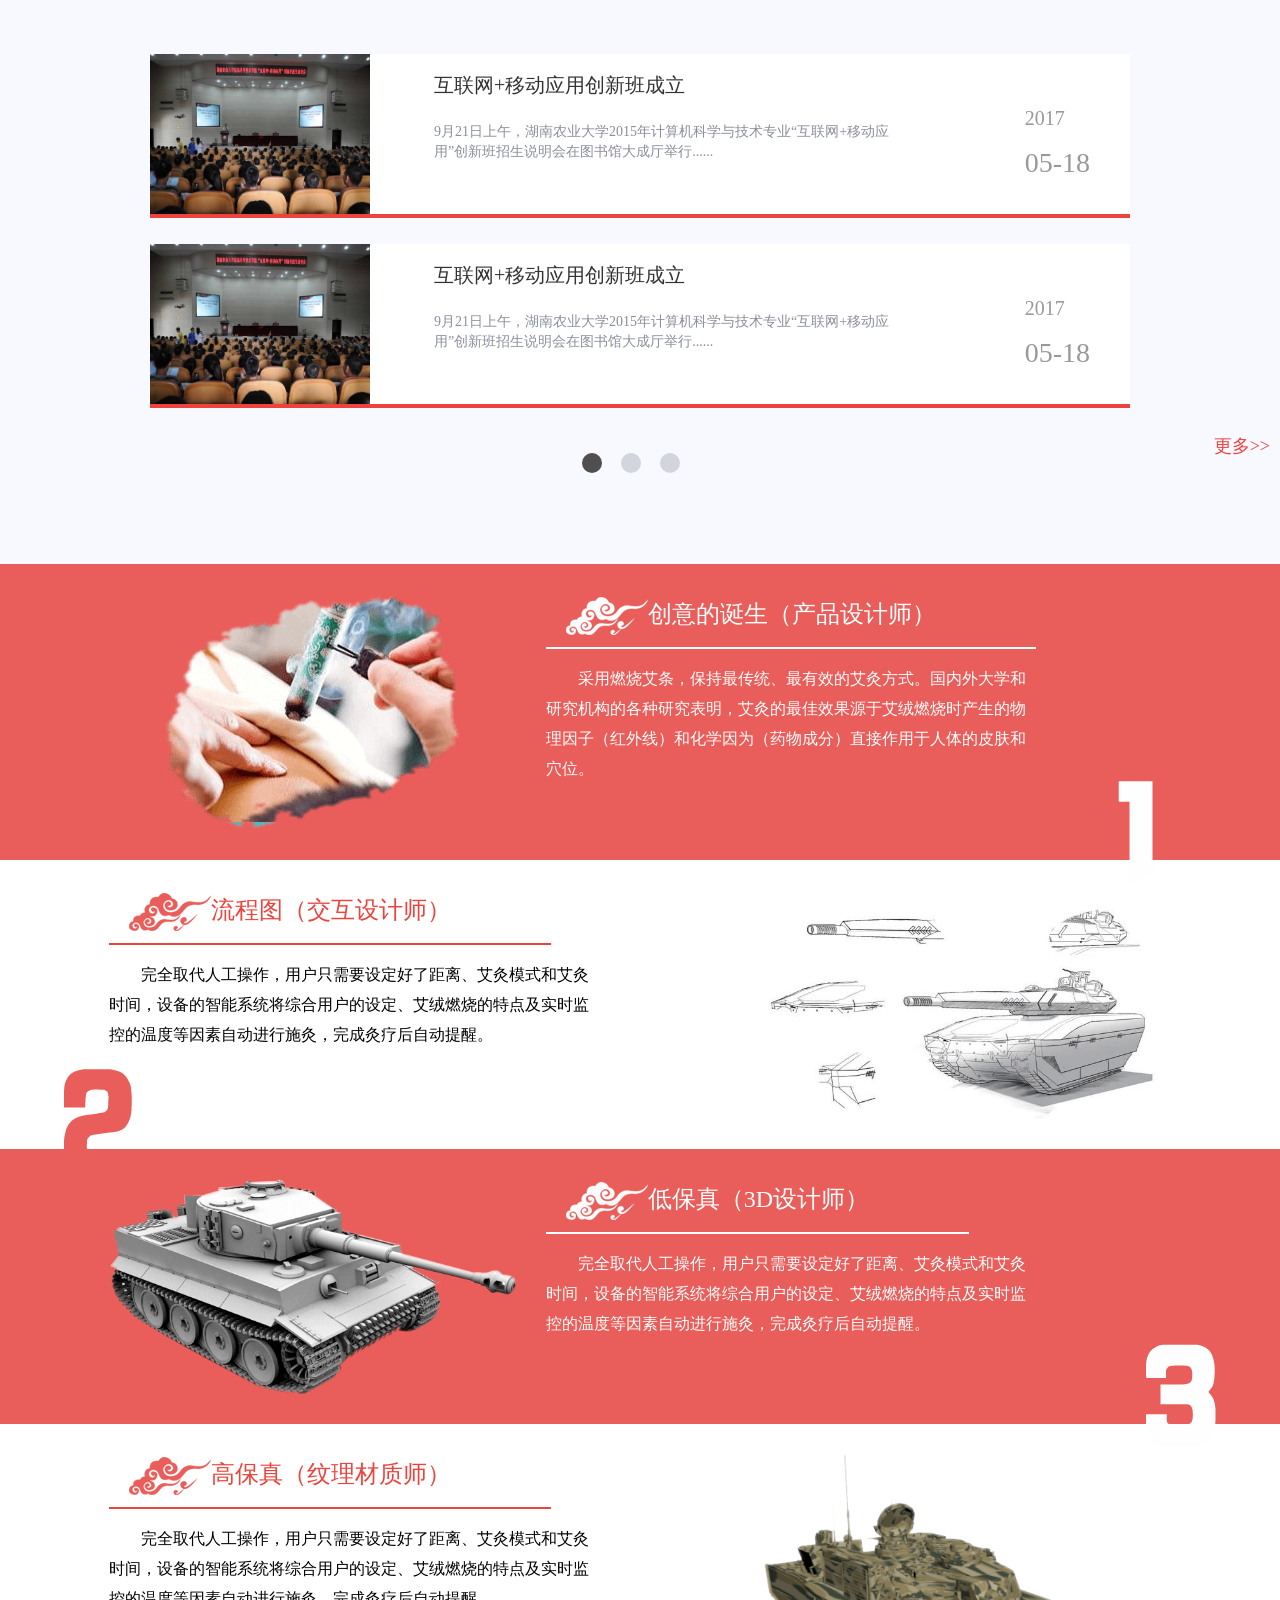
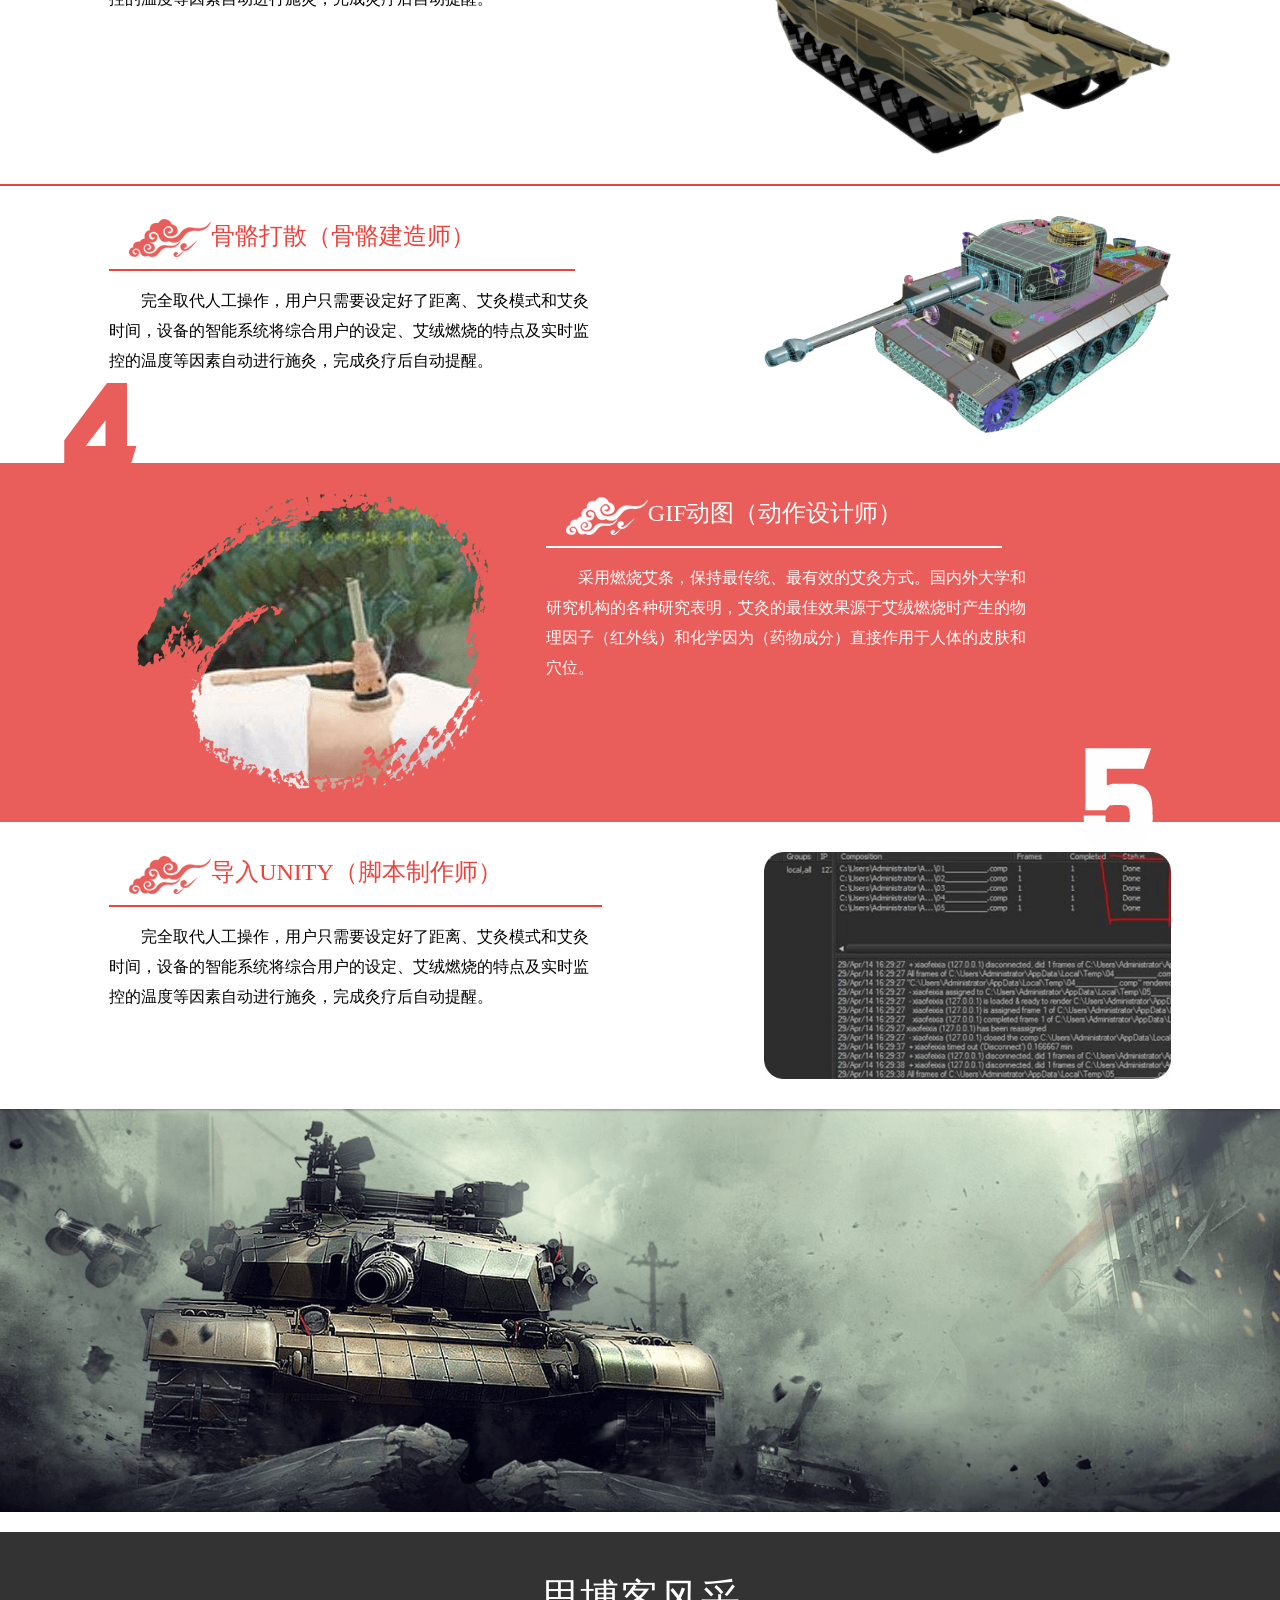
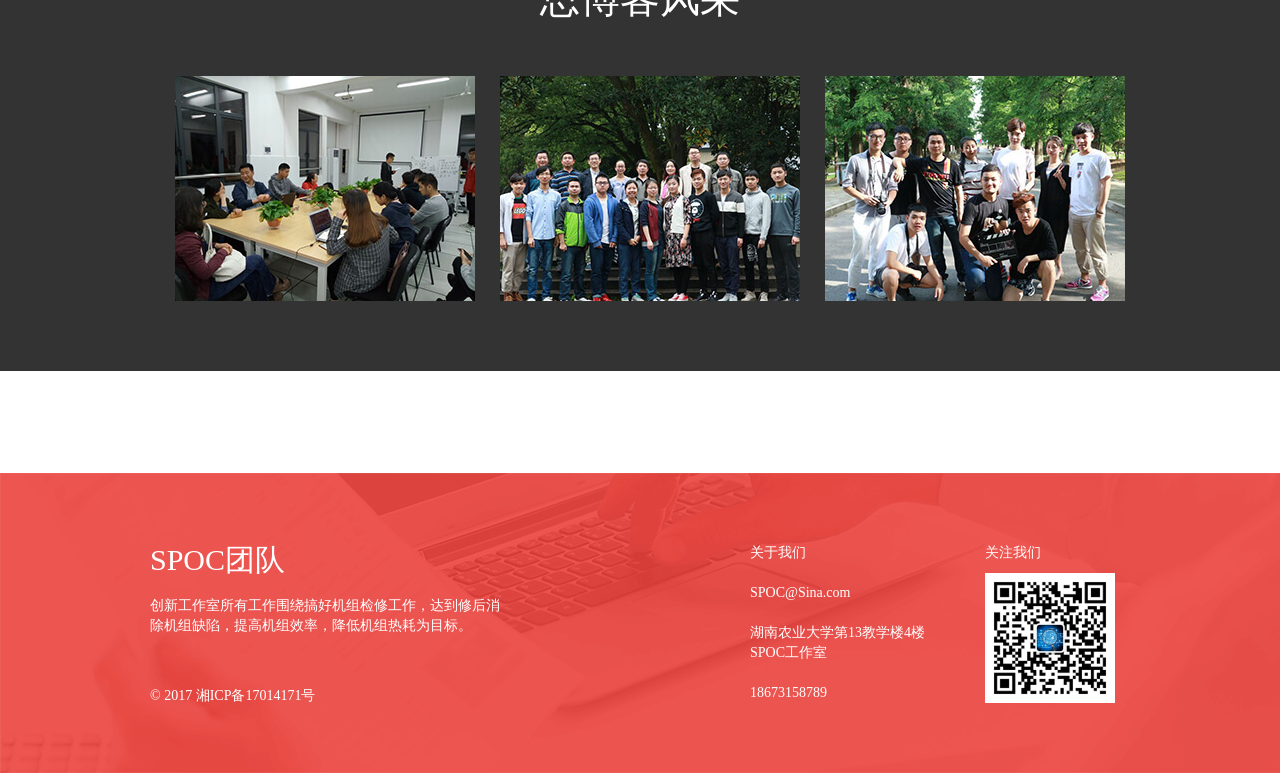
==== commit 4a69be9b: "首页新闻" ====
--- a/HTML页面/index.html
+++ b/HTML页面/index.html
@@ -184,14 +184,14 @@
 			<h1 class="title1">学院新闻</h1>
 			
 			<div class=" carousel  slide" id="myCarousel4">
-				<ol class="carousel-indicators">
-					<li data-target="#myCarousel4" data-slide-to="0" class="active"></li>
+				<ol class="carousel-indicators" id="showListNew">
+					<!--<li data-target="#myCarousel4" data-slide-to="0" class="active"></li>
 					<li data-target="#myCarousel4" data-slide-to="1" class=""></li>
-					<li data-target="#myCarousel4" data-slide-to="2" class=""></li>
+					<li data-target="#myCarousel4" data-slide-to="2" class=""></li>-->
 				</ol>
 				
-				<div class="carousel-inner">
-					<div class="item active">
+				<div class="carousel-inner" id="showNews">
+					<!--<div class="item active">
 						<div class="newsunit">
 							<a href="html/news_3.html" >
 								<img src="images/index/found.jpg" alt="" class="fl">
@@ -225,8 +225,8 @@
 								<div class="news-bottom"></div>
 							</a>
 						</div>
-					</div>
-					<div class="item">
+					</div>-->
+					<!--<div class="item">
 						<div class="newsunit">
 							<a href="html/news_3.html" >
 								<img src="images/index/found.jpg" alt="" class="fl">
@@ -259,8 +259,8 @@
 								<div class="news-bottom"></div>
 							</a>
 						</div>
-					</div>
-					<div class="item">
+					</div>-->
+					<!--<div class="item">
 						<div class="newsunit">
 							<a href="html/news_3.html" >
 								<img src="images/index/found.jpg" alt="" class="fl">
@@ -292,7 +292,7 @@
 								</div>
 								<div class="news-bottom"></div>
 							</a>
-						</div>
+						</div>-->
 					</div>
 				</div>
 			</div>
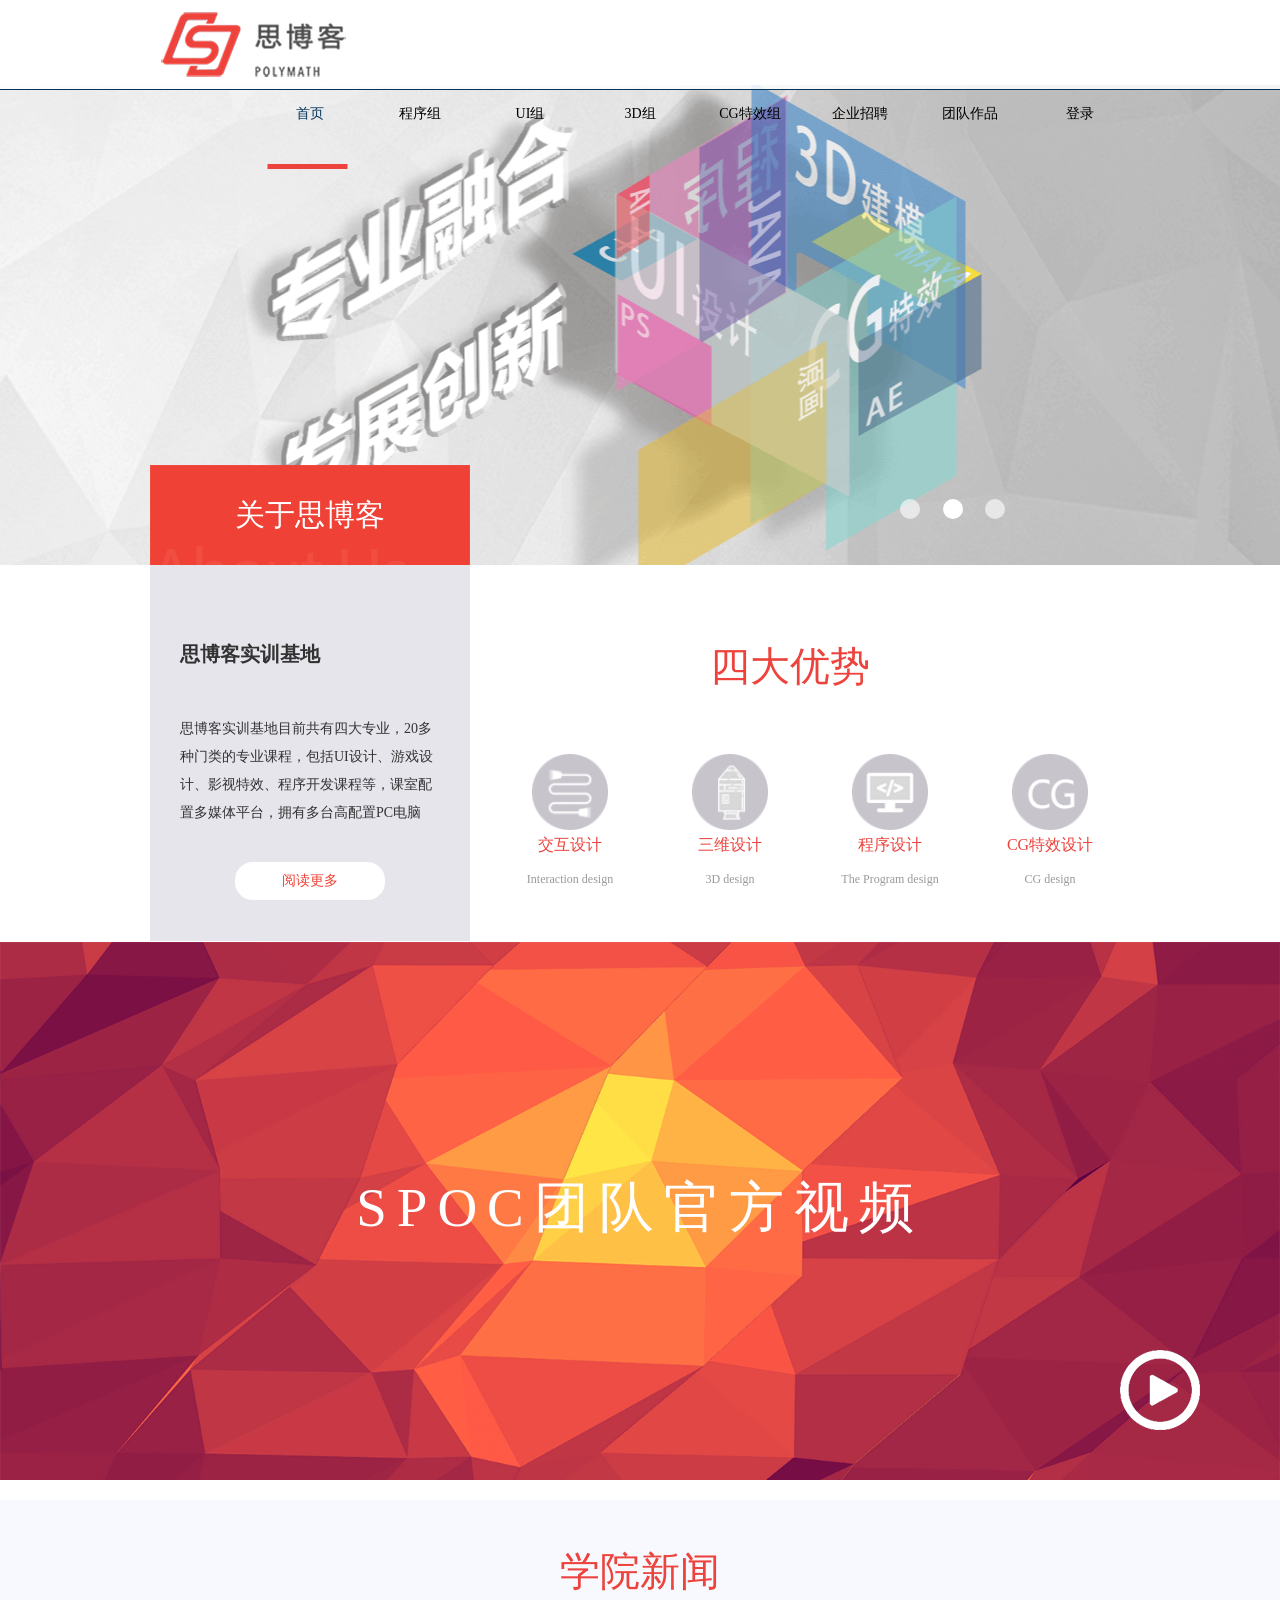
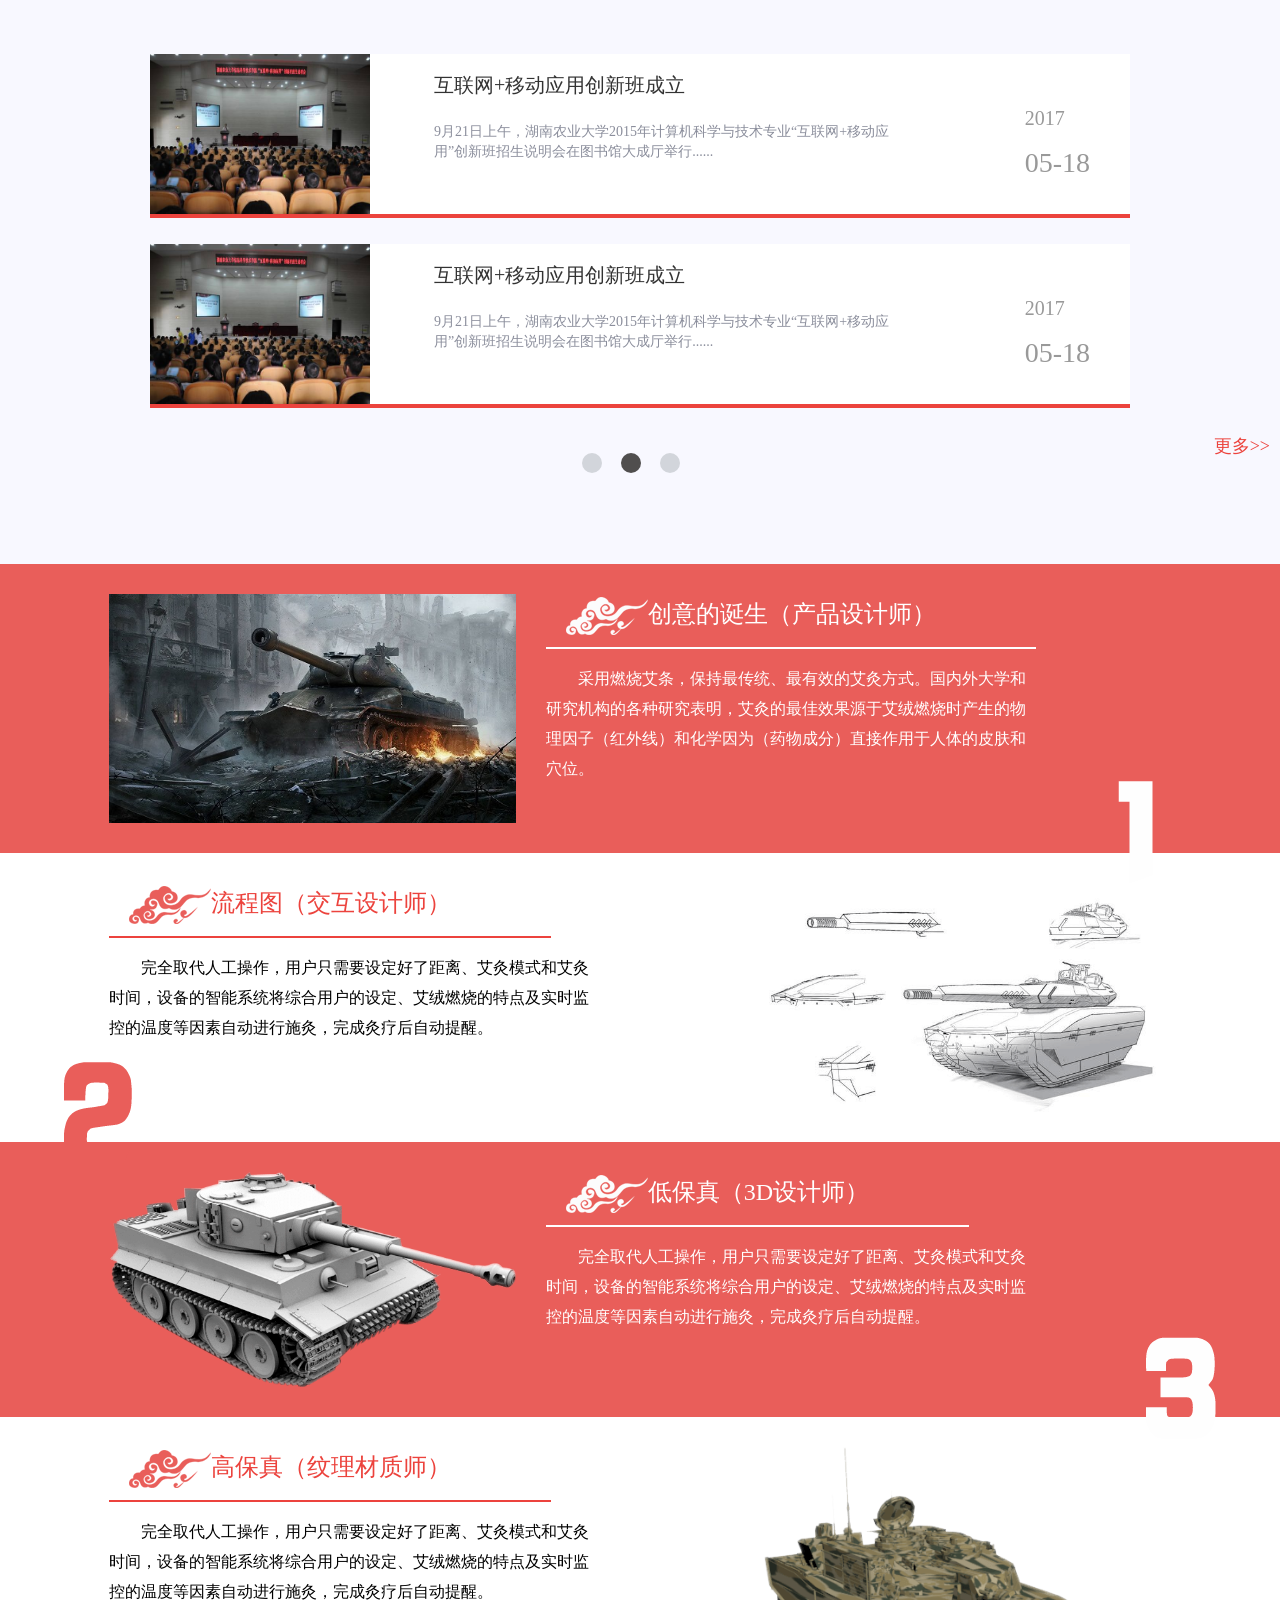
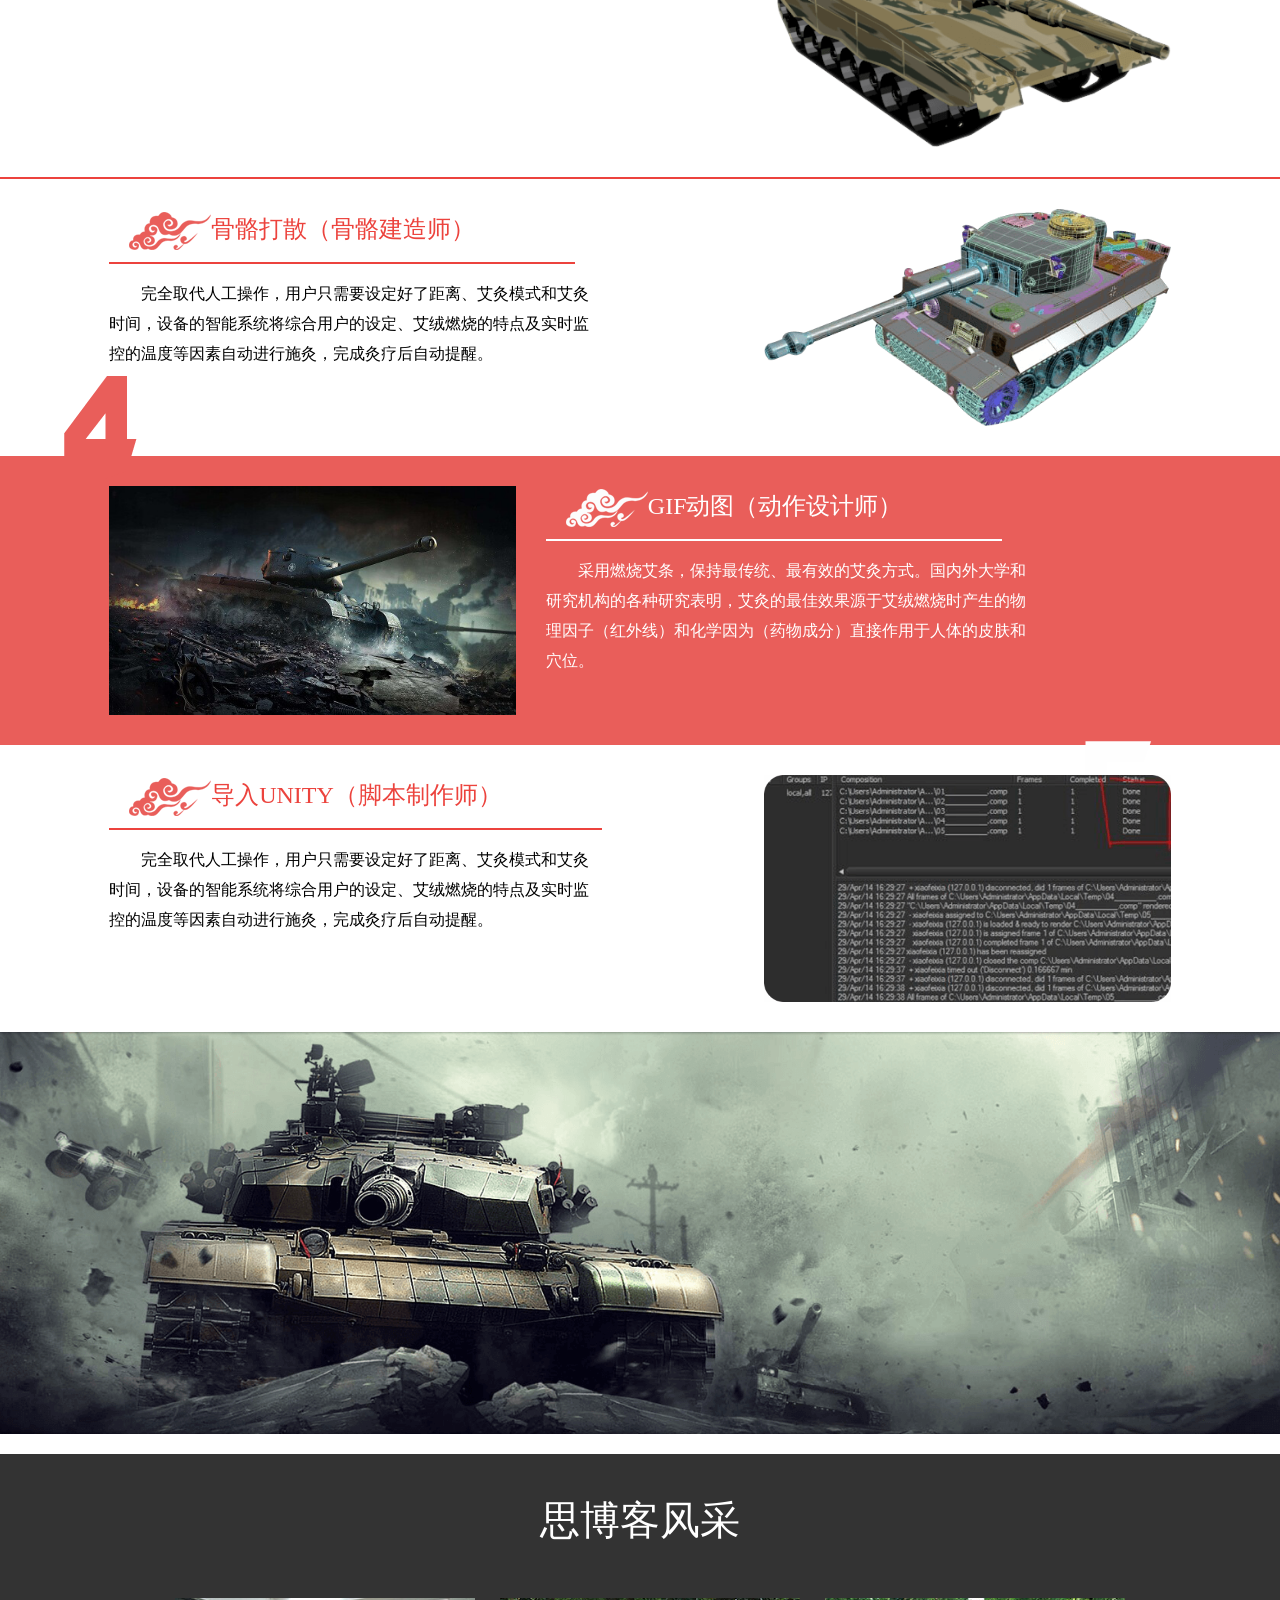
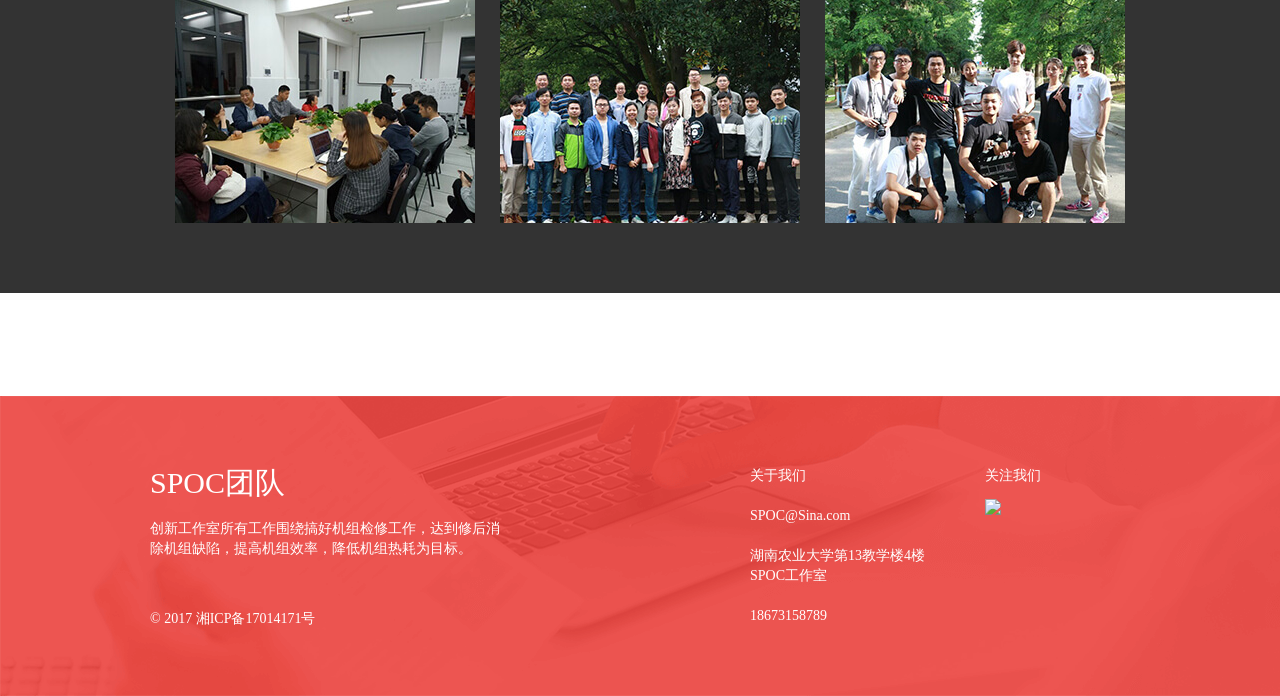
==== commit 538df6e9: "项目作品和图片修改bug" ====
--- a/HTML页面/index.html
+++ b/HTML页面/index.html
@@ -169,8 +169,8 @@
 			  <div class="modal-body text-center">
 			 	 <div class="playVideo">
 			 	 	 <video id="example_video_2" class="video-js vjs-default-skin vjs-big-play-centered vjs-fullscreen-control" controls ="none" width="565" height="410" poster="images/index/video.jpg" data-setup="{}">
-					<source id="1" src="images/index/beginv1.0.mp4" type='video/mp4' />
-					</video>
+					<source id="1" src="http://1252367251.vod2.myqcloud.com/dedcbf81vodgzp1252367251/994917589031868223332412181/WZKA0v5jNmcA.mp4" type='video/mp4' />
+					 </video>
 			 	 </div>
 			  </div>
 			</div>
